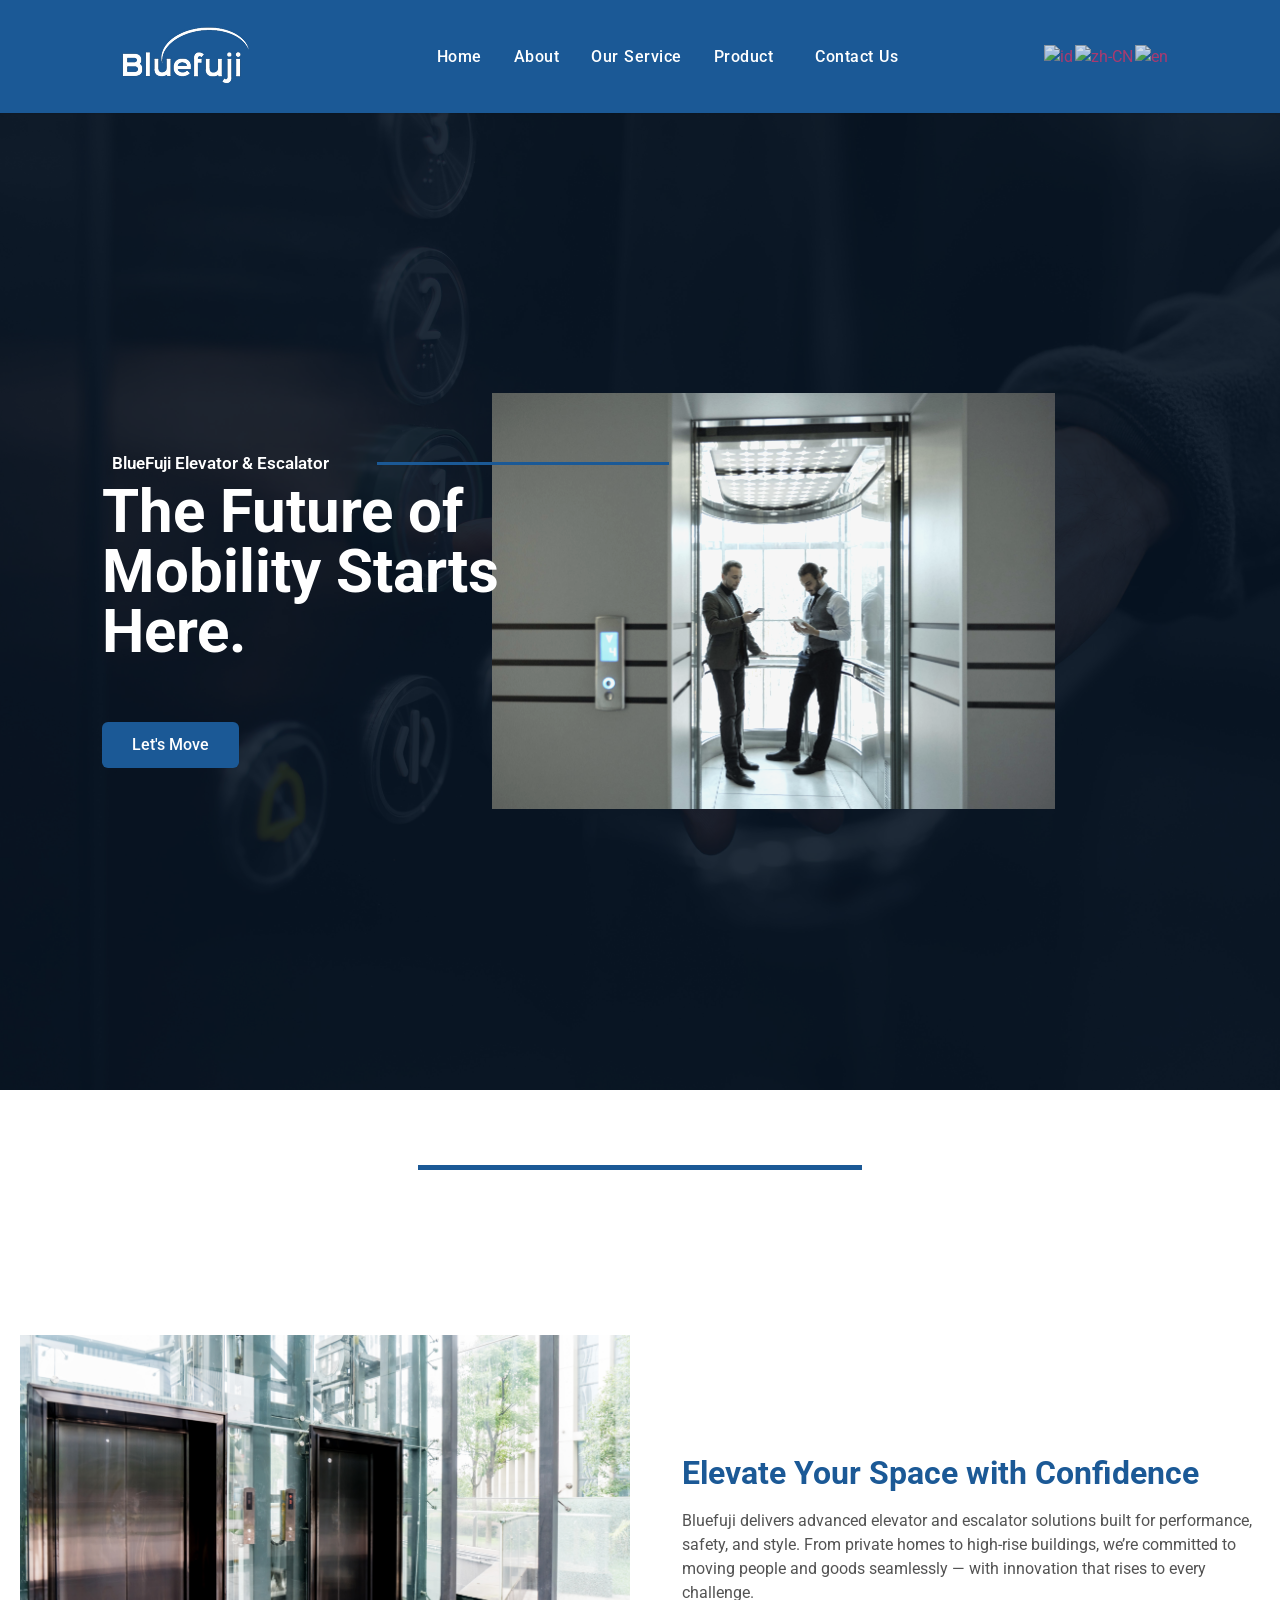
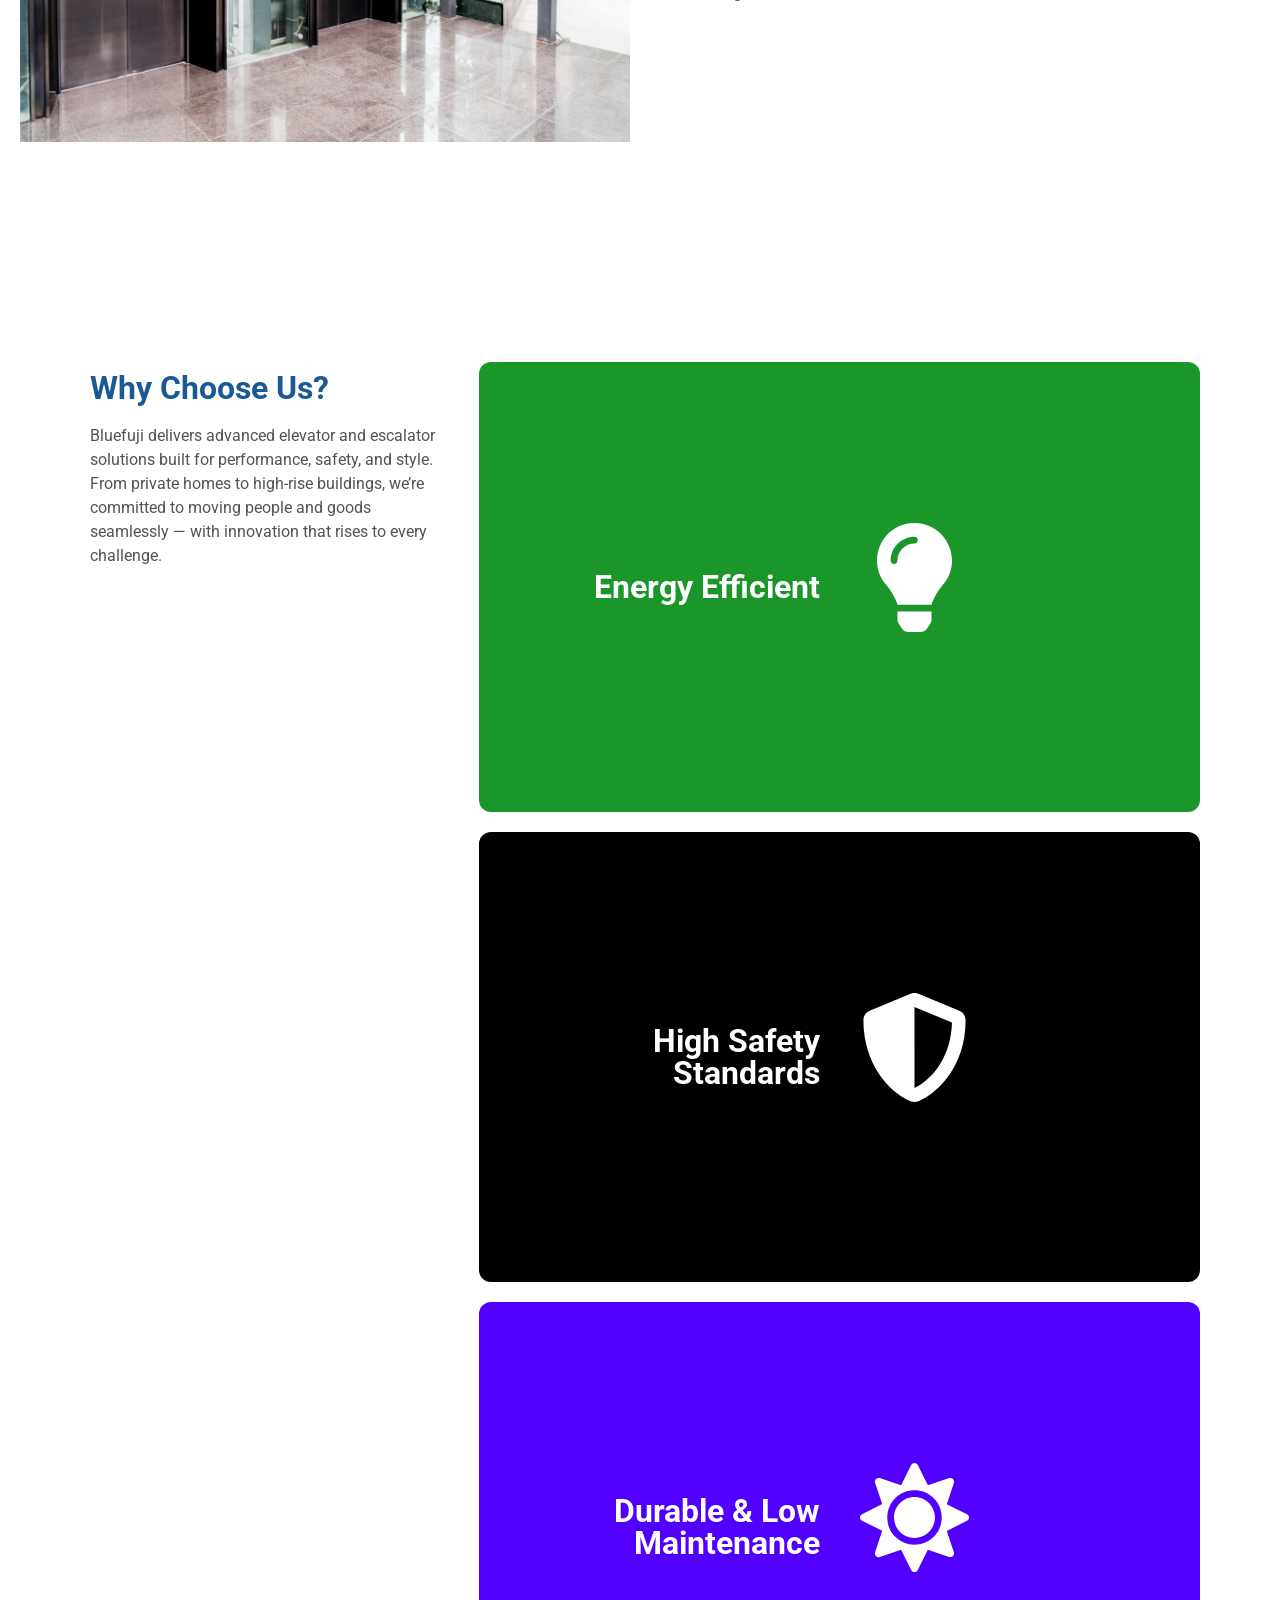
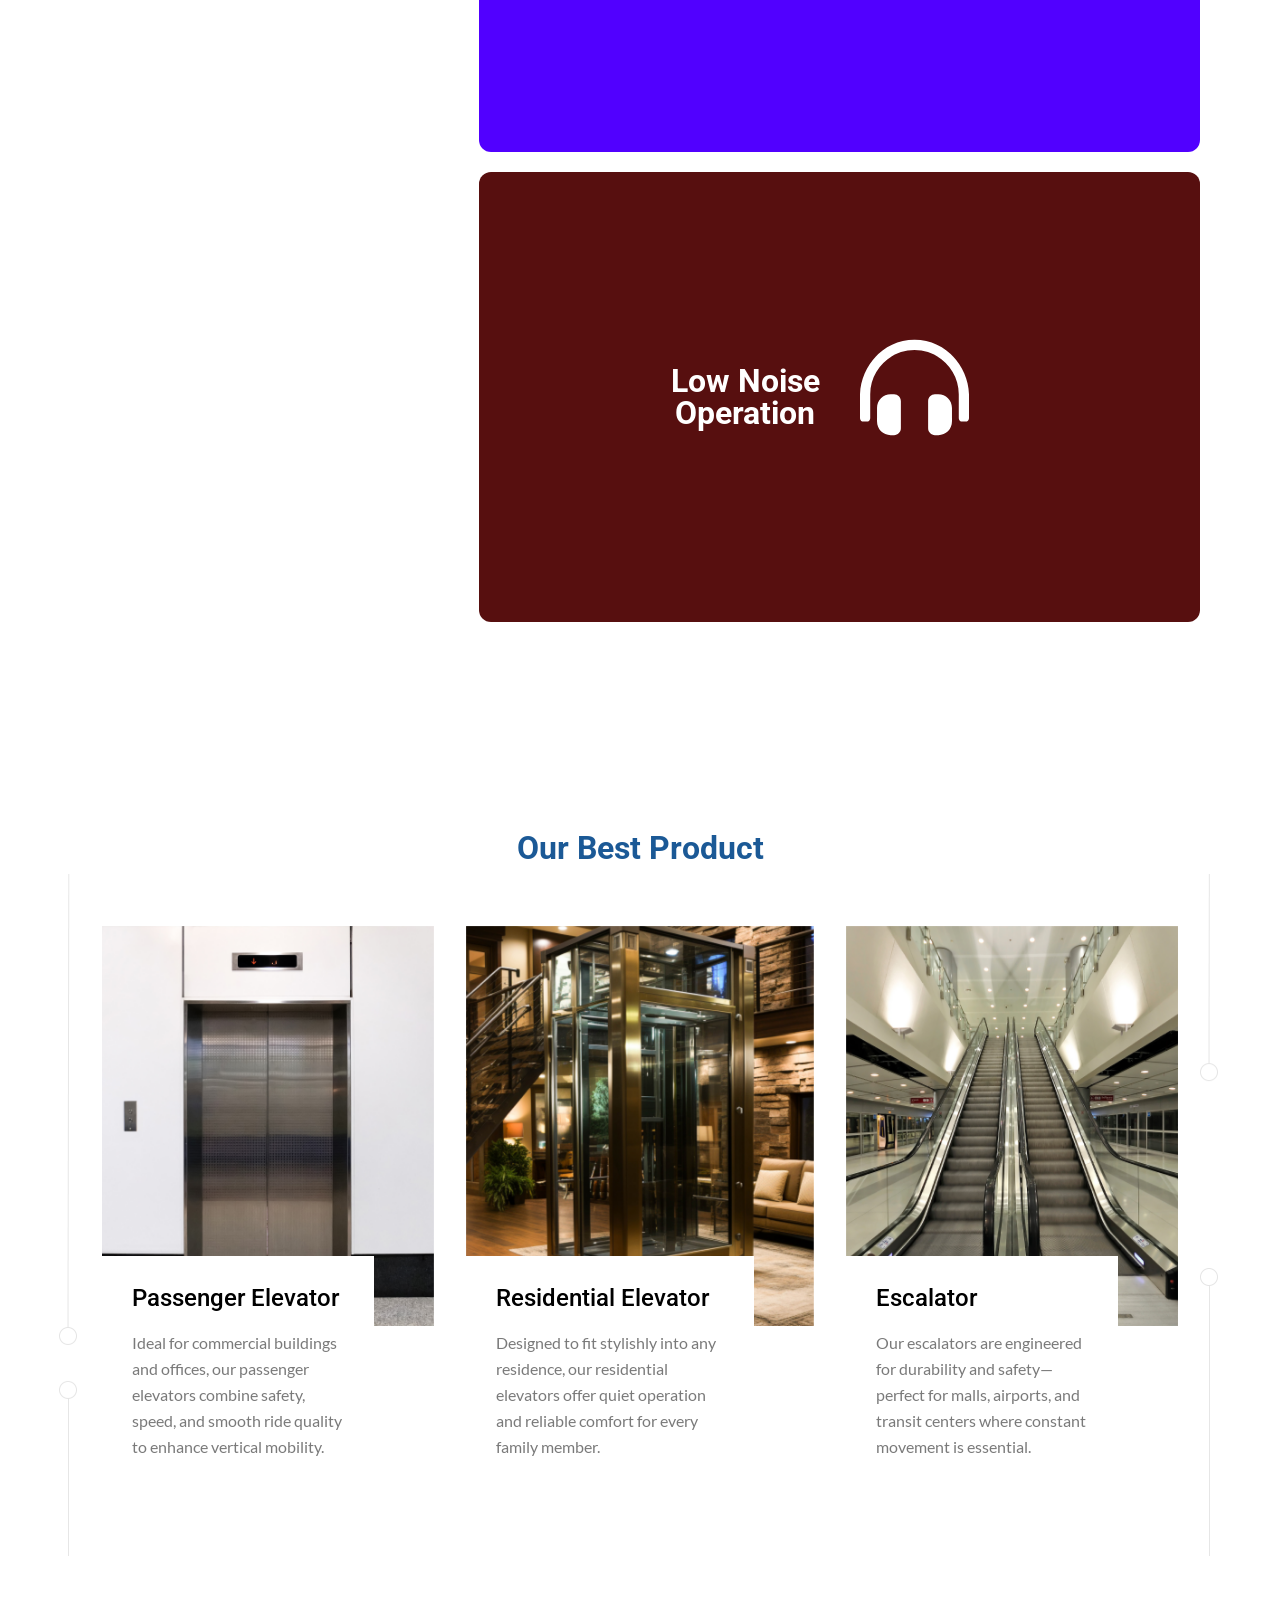
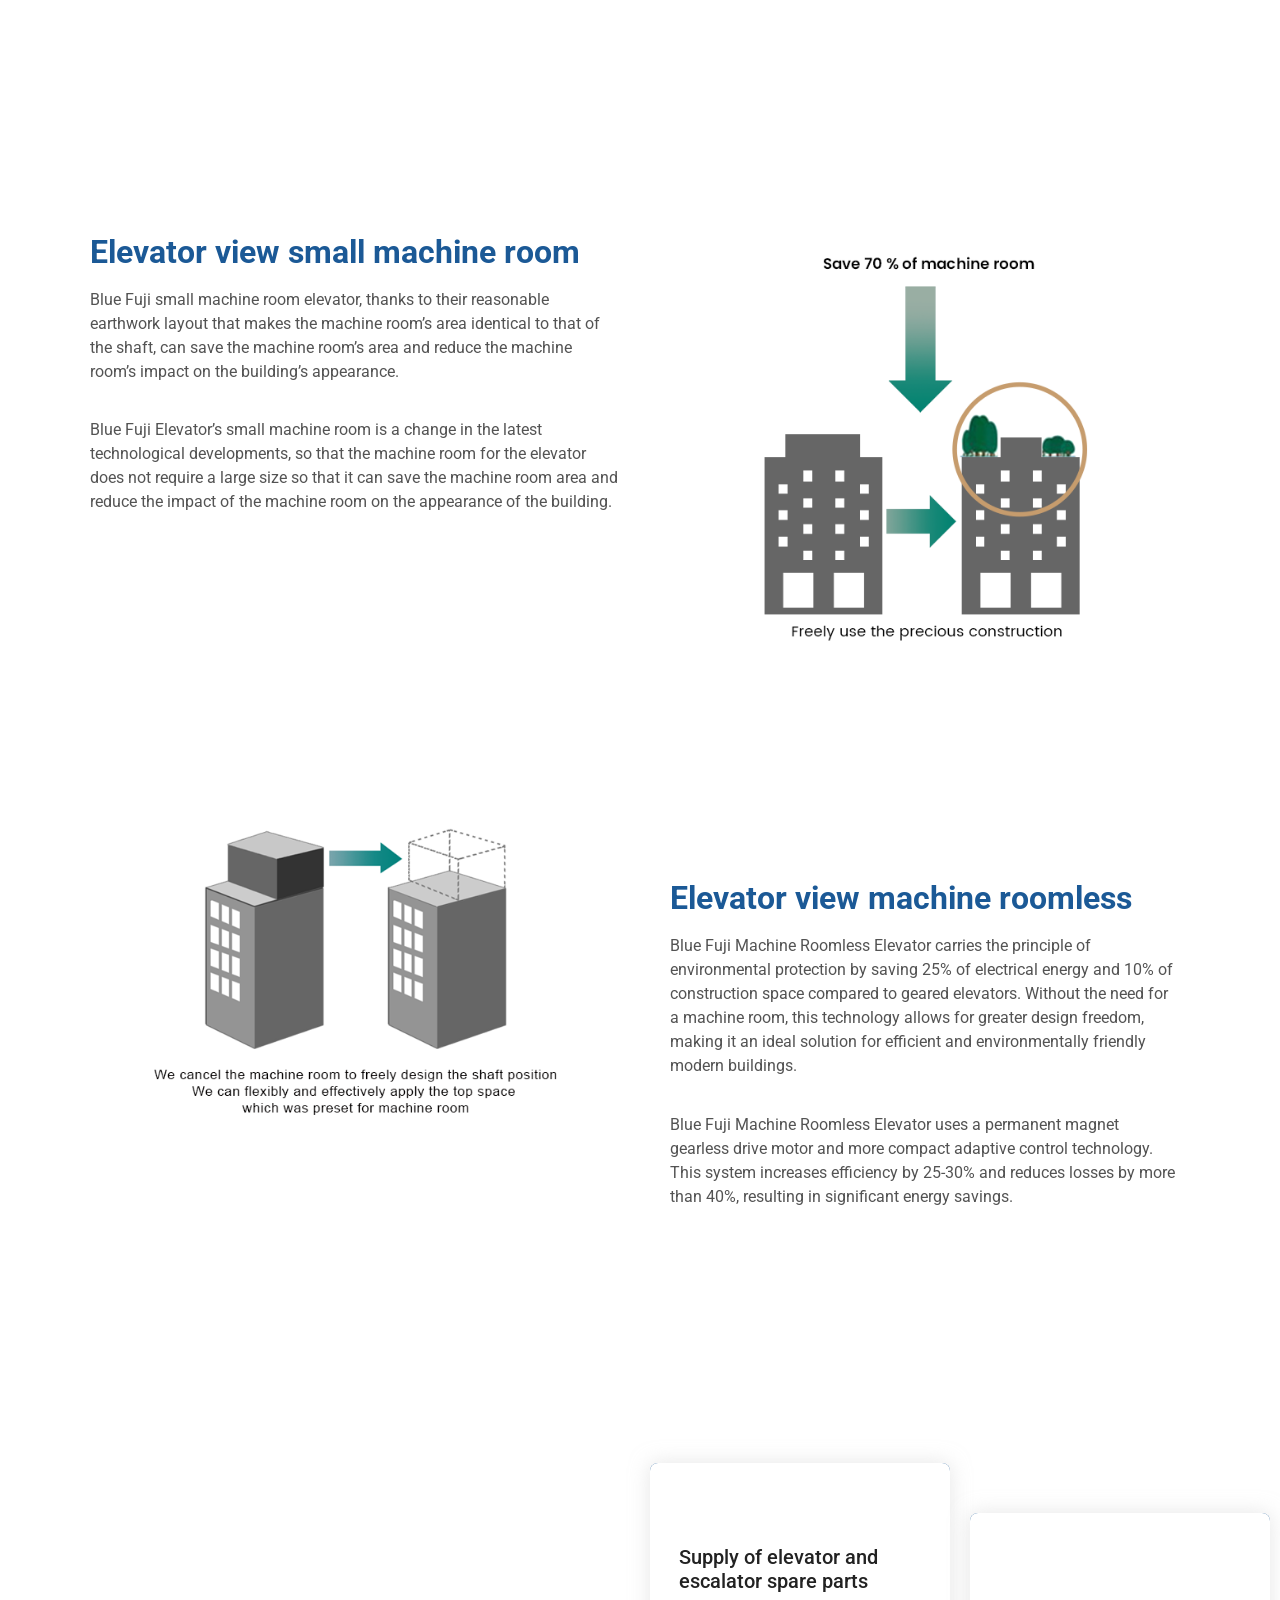
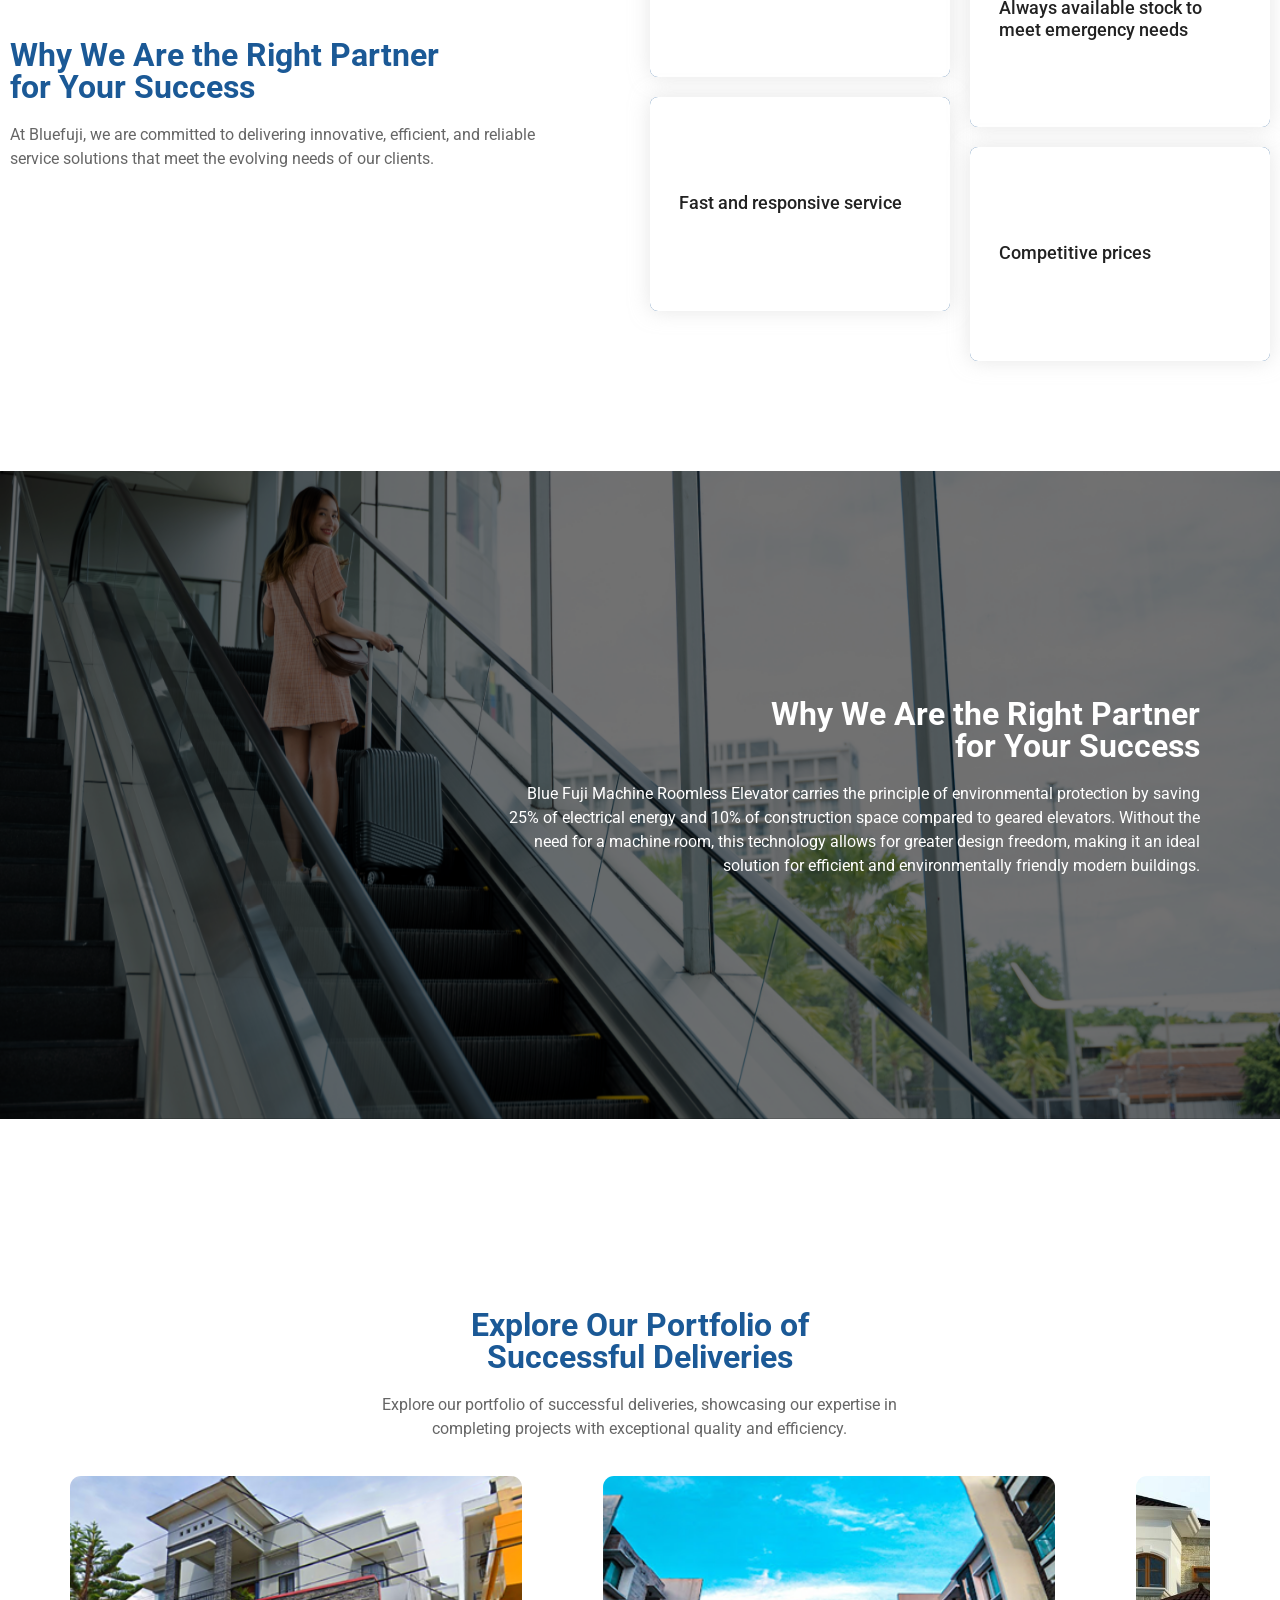
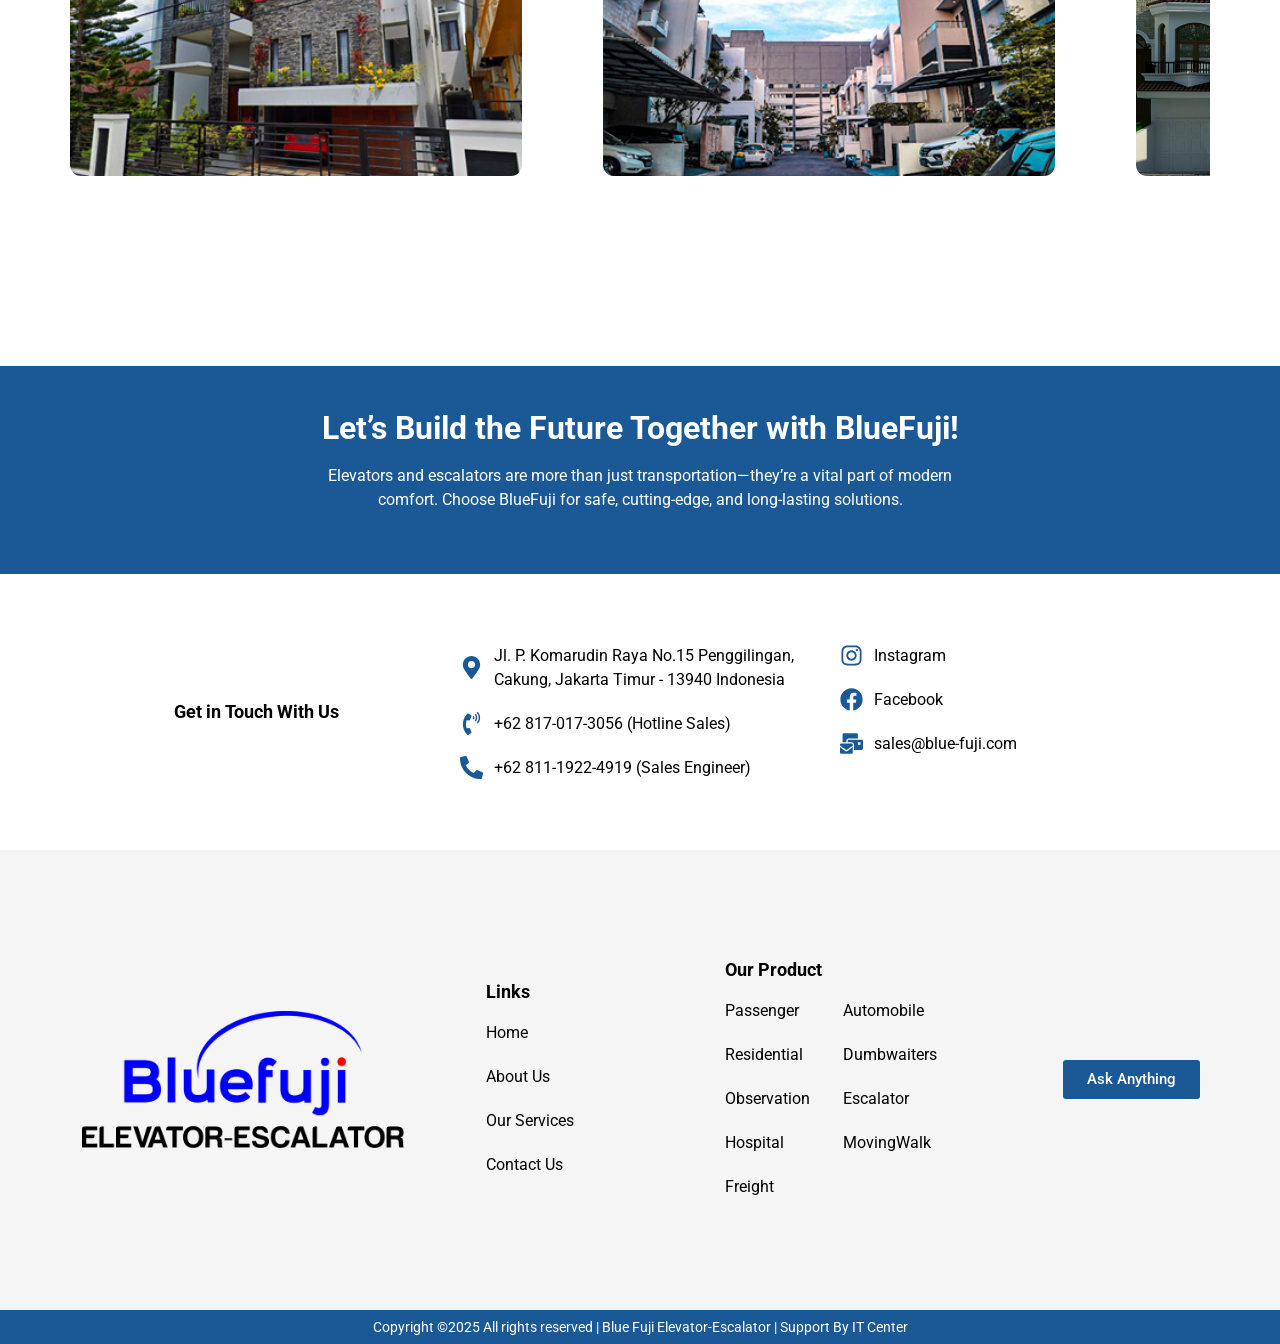
==== index.html @ 163751ea "first" ====
<!DOCTYPE html>
<html lang="en-US">
<head>
	<meta charset="UTF-8">
	<meta name="viewport" content="width=device-width, initial-scale=1">
	<link rel="profile" href="http://gmpg.org/xfn/11">
	<link rel="pingback" href="https://rararap22.github.io/bluefujinew/xmlrpc.php">
	<title>BlueFuji Elevator &amp; Escalator</title>
<meta name="robots" content="max-image-preview:large">
	<style>img:is([sizes="auto" i], [sizes^="auto," i]) { contain-intrinsic-size: 3000px 1500px }</style>
	<link rel="alternate" type="application/rss+xml" title="BlueFuji Elevator &amp; Escalator &raquo; Feed" href="https://rararap22.github.io/bluefujinew/feed/">
<link rel="alternate" type="application/rss+xml" title="BlueFuji Elevator &amp; Escalator &raquo; Comments Feed" href="https://rararap22.github.io/bluefujinew/comments/feed/">
<script>
window._wpemojiSettings = {"baseUrl":"https:\/\/s.w.org\/images\/core\/emoji\/16.0.1\/72x72\/","ext":".png","svgUrl":"https:\/\/s.w.org\/images\/core\/emoji\/16.0.1\/svg\/","svgExt":".svg","source":{"concatemoji":"https:\/\/rararap22.github.io\/bluefujinew\/wp-includes\/js\/wp-emoji-release.min.js?ver=6.8.2"}};
/*! This file is auto-generated */
!function(s,n){var o,i,e;function c(e){try{var t={supportTests:e,timestamp:(new Date).valueOf()};sessionStorage.setItem(o,JSON.stringify(t))}catch(e){}}function p(e,t,n){e.clearRect(0,0,e.canvas.width,e.canvas.height),e.fillText(t,0,0);var t=new Uint32Array(e.getImageData(0,0,e.canvas.width,e.canvas.height).data),a=(e.clearRect(0,0,e.canvas.width,e.canvas.height),e.fillText(n,0,0),new Uint32Array(e.getImageData(0,0,e.canvas.width,e.canvas.height).data));return t.every(function(e,t){return e===a[t]})}function u(e,t){e.clearRect(0,0,e.canvas.width,e.canvas.height),e.fillText(t,0,0);for(var n=e.getImageData(16,16,1,1),a=0;a<n.data.length;a++)if(0!==n.data[a])return!1;return!0}function f(e,t,n,a){switch(t){case"flag":return n(e,"\ud83c\udff3\ufe0f\u200d\u26a7\ufe0f","\ud83c\udff3\ufe0f\u200b\u26a7\ufe0f")?!1:!n(e,"\ud83c\udde8\ud83c\uddf6","\ud83c\udde8\u200b\ud83c\uddf6")&&!n(e,"\ud83c\udff4\udb40\udc67\udb40\udc62\udb40\udc65\udb40\udc6e\udb40\udc67\udb40\udc7f","\ud83c\udff4\u200b\udb40\udc67\u200b\udb40\udc62\u200b\udb40\udc65\u200b\udb40\udc6e\u200b\udb40\udc67\u200b\udb40\udc7f");case"emoji":return!a(e,"\ud83e\udedf")}return!1}function g(e,t,n,a){var r="undefined"!=typeof WorkerGlobalScope&&self instanceof WorkerGlobalScope?new OffscreenCanvas(300,150):s.createElement("canvas"),o=r.getContext("2d",{willReadFrequently:!0}),i=(o.textBaseline="top",o.font="600 32px Arial",{});return e.forEach(function(e){i[e]=t(o,e,n,a)}),i}function t(e){var t=s.createElement("script");t.src=e,t.defer=!0,s.head.appendChild(t)}"undefined"!=typeof Promise&&(o="wpEmojiSettingsSupports",i=["flag","emoji"],n.supports={everything:!0,everythingExceptFlag:!0},e=new Promise(function(e){s.addEventListener("DOMContentLoaded",e,{once:!0})}),new Promise(function(t){var n=function(){try{var e=JSON.parse(sessionStorage.getItem(o));if("object"==typeof e&&"number"==typeof e.timestamp&&(new Date).valueOf()<e.timestamp+604800&&"object"==typeof e.supportTests)return e.supportTests}catch(e){}return null}();if(!n){if("undefined"!=typeof Worker&&"undefined"!=typeof OffscreenCanvas&&"undefined"!=typeof URL&&URL.createObjectURL&&"undefined"!=typeof Blob)try{var e="postMessage("+g.toString()+"("+[JSON.stringify(i),f.toString(),p.toString(),u.toString()].join(",")+"));",a=new Blob([e],{type:"text/javascript"}),r=new Worker(URL.createObjectURL(a),{name:"wpTestEmojiSupports"});return void(r.onmessage=function(e){c(n=e.data),r.terminate(),t(n)})}catch(e){}c(n=g(i,f,p,u))}t(n)}).then(function(e){for(var t in e)n.supports[t]=e[t],n.supports.everything=n.supports.everything&&n.supports[t],"flag"!==t&&(n.supports.everythingExceptFlag=n.supports.everythingExceptFlag&&n.supports[t]);n.supports.everythingExceptFlag=n.supports.everythingExceptFlag&&!n.supports.flag,n.DOMReady=!1,n.readyCallback=function(){n.DOMReady=!0}}).then(function(){return e}).then(function(){var e;n.supports.everything||(n.readyCallback(),(e=n.source||{}).concatemoji?t(e.concatemoji):e.wpemoji&&e.twemoji&&(t(e.twemoji),t(e.wpemoji)))}))}((window,document),window._wpemojiSettings);
</script>
<link rel="stylesheet" id="hfe-widgets-style-css" href="https://rararap22.github.io/bluefujinew/wp-content/plugins/header-footer-elementor/inc/widgets-css/frontend.css?ver=2.4.6" media="all">
<link rel="stylesheet" id="premium-addons-css" href="https://rararap22.github.io/bluefujinew/wp-content/plugins/premium-addons-for-elementor/assets/frontend/min-css/premium-addons.min.css?ver=4.11.22" media="all">
<style id="wp-emoji-styles-inline-css">

	img.wp-smiley, img.emoji {
		display: inline !important;
		border: none !important;
		box-shadow: none !important;
		height: 1em !important;
		width: 1em !important;
		margin: 0 0.07em !important;
		vertical-align: -0.1em !important;
		background: none !important;
		padding: 0 !important;
	}
</style>
<style id="global-styles-inline-css">
:root{--wp--preset--aspect-ratio--square: 1;--wp--preset--aspect-ratio--4-3: 4/3;--wp--preset--aspect-ratio--3-4: 3/4;--wp--preset--aspect-ratio--3-2: 3/2;--wp--preset--aspect-ratio--2-3: 2/3;--wp--preset--aspect-ratio--16-9: 16/9;--wp--preset--aspect-ratio--9-16: 9/16;--wp--preset--color--black: #000000;--wp--preset--color--cyan-bluish-gray: #abb8c3;--wp--preset--color--white: #ffffff;--wp--preset--color--pale-pink: #f78da7;--wp--preset--color--vivid-red: #cf2e2e;--wp--preset--color--luminous-vivid-orange: #ff6900;--wp--preset--color--luminous-vivid-amber: #fcb900;--wp--preset--color--light-green-cyan: #7bdcb5;--wp--preset--color--vivid-green-cyan: #00d084;--wp--preset--color--pale-cyan-blue: #8ed1fc;--wp--preset--color--vivid-cyan-blue: #0693e3;--wp--preset--color--vivid-purple: #9b51e0;--wp--preset--gradient--vivid-cyan-blue-to-vivid-purple: linear-gradient(135deg,rgba(6,147,227,1) 0%,rgb(155,81,224) 100%);--wp--preset--gradient--light-green-cyan-to-vivid-green-cyan: linear-gradient(135deg,rgb(122,220,180) 0%,rgb(0,208,130) 100%);--wp--preset--gradient--luminous-vivid-amber-to-luminous-vivid-orange: linear-gradient(135deg,rgba(252,185,0,1) 0%,rgba(255,105,0,1) 100%);--wp--preset--gradient--luminous-vivid-orange-to-vivid-red: linear-gradient(135deg,rgba(255,105,0,1) 0%,rgb(207,46,46) 100%);--wp--preset--gradient--very-light-gray-to-cyan-bluish-gray: linear-gradient(135deg,rgb(238,238,238) 0%,rgb(169,184,195) 100%);--wp--preset--gradient--cool-to-warm-spectrum: linear-gradient(135deg,rgb(74,234,220) 0%,rgb(151,120,209) 20%,rgb(207,42,186) 40%,rgb(238,44,130) 60%,rgb(251,105,98) 80%,rgb(254,248,76) 100%);--wp--preset--gradient--blush-light-purple: linear-gradient(135deg,rgb(255,206,236) 0%,rgb(152,150,240) 100%);--wp--preset--gradient--blush-bordeaux: linear-gradient(135deg,rgb(254,205,165) 0%,rgb(254,45,45) 50%,rgb(107,0,62) 100%);--wp--preset--gradient--luminous-dusk: linear-gradient(135deg,rgb(255,203,112) 0%,rgb(199,81,192) 50%,rgb(65,88,208) 100%);--wp--preset--gradient--pale-ocean: linear-gradient(135deg,rgb(255,245,203) 0%,rgb(182,227,212) 50%,rgb(51,167,181) 100%);--wp--preset--gradient--electric-grass: linear-gradient(135deg,rgb(202,248,128) 0%,rgb(113,206,126) 100%);--wp--preset--gradient--midnight: linear-gradient(135deg,rgb(2,3,129) 0%,rgb(40,116,252) 100%);--wp--preset--font-size--small: 13px;--wp--preset--font-size--medium: 20px;--wp--preset--font-size--large: 36px;--wp--preset--font-size--x-large: 42px;--wp--preset--spacing--20: 0.44rem;--wp--preset--spacing--30: 0.67rem;--wp--preset--spacing--40: 1rem;--wp--preset--spacing--50: 1.5rem;--wp--preset--spacing--60: 2.25rem;--wp--preset--spacing--70: 3.38rem;--wp--preset--spacing--80: 5.06rem;--wp--preset--shadow--natural: 6px 6px 9px rgba(0, 0, 0, 0.2);--wp--preset--shadow--deep: 12px 12px 50px rgba(0, 0, 0, 0.4);--wp--preset--shadow--sharp: 6px 6px 0px rgba(0, 0, 0, 0.2);--wp--preset--shadow--outlined: 6px 6px 0px -3px rgba(255, 255, 255, 1), 6px 6px rgba(0, 0, 0, 1);--wp--preset--shadow--crisp: 6px 6px 0px rgba(0, 0, 0, 1);}:root { --wp--style--global--content-size: 800px;--wp--style--global--wide-size: 1200px; }:where(body) { margin: 0; }.wp-site-blocks > .alignleft { float: left; margin-right: 2em; }.wp-site-blocks > .alignright { float: right; margin-left: 2em; }.wp-site-blocks > .aligncenter { justify-content: center; margin-left: auto; margin-right: auto; }:where(.wp-site-blocks) > * { margin-block-start: 24px; margin-block-end: 0; }:where(.wp-site-blocks) > :first-child { margin-block-start: 0; }:where(.wp-site-blocks) > :last-child { margin-block-end: 0; }:root { --wp--style--block-gap: 24px; }:root :where(.is-layout-flow) > :first-child{margin-block-start: 0;}:root :where(.is-layout-flow) > :last-child{margin-block-end: 0;}:root :where(.is-layout-flow) > *{margin-block-start: 24px;margin-block-end: 0;}:root :where(.is-layout-constrained) > :first-child{margin-block-start: 0;}:root :where(.is-layout-constrained) > :last-child{margin-block-end: 0;}:root :where(.is-layout-constrained) > *{margin-block-start: 24px;margin-block-end: 0;}:root :where(.is-layout-flex){gap: 24px;}:root :where(.is-layout-grid){gap: 24px;}.is-layout-flow > .alignleft{float: left;margin-inline-start: 0;margin-inline-end: 2em;}.is-layout-flow > .alignright{float: right;margin-inline-start: 2em;margin-inline-end: 0;}.is-layout-flow > .aligncenter{margin-left: auto !important;margin-right: auto !important;}.is-layout-constrained > .alignleft{float: left;margin-inline-start: 0;margin-inline-end: 2em;}.is-layout-constrained > .alignright{float: right;margin-inline-start: 2em;margin-inline-end: 0;}.is-layout-constrained > .aligncenter{margin-left: auto !important;margin-right: auto !important;}.is-layout-constrained > :where(:not(.alignleft):not(.alignright):not(.alignfull)){max-width: var(--wp--style--global--content-size);margin-left: auto !important;margin-right: auto !important;}.is-layout-constrained > .alignwide{max-width: var(--wp--style--global--wide-size);}body .is-layout-flex{display: flex;}.is-layout-flex{flex-wrap: wrap;align-items: center;}.is-layout-flex > :is(*, div){margin: 0;}body .is-layout-grid{display: grid;}.is-layout-grid > :is(*, div){margin: 0;}body{padding-top: 0px;padding-right: 0px;padding-bottom: 0px;padding-left: 0px;}a:where(:not(.wp-element-button)){text-decoration: underline;}:root :where(.wp-element-button, .wp-block-button__link){background-color: #32373c;border-width: 0;color: #fff;font-family: inherit;font-size: inherit;line-height: inherit;padding: calc(0.667em + 2px) calc(1.333em + 2px);text-decoration: none;}.has-black-color{color: var(--wp--preset--color--black) !important;}.has-cyan-bluish-gray-color{color: var(--wp--preset--color--cyan-bluish-gray) !important;}.has-white-color{color: var(--wp--preset--color--white) !important;}.has-pale-pink-color{color: var(--wp--preset--color--pale-pink) !important;}.has-vivid-red-color{color: var(--wp--preset--color--vivid-red) !important;}.has-luminous-vivid-orange-color{color: var(--wp--preset--color--luminous-vivid-orange) !important;}.has-luminous-vivid-amber-color{color: var(--wp--preset--color--luminous-vivid-amber) !important;}.has-light-green-cyan-color{color: var(--wp--preset--color--light-green-cyan) !important;}.has-vivid-green-cyan-color{color: var(--wp--preset--color--vivid-green-cyan) !important;}.has-pale-cyan-blue-color{color: var(--wp--preset--color--pale-cyan-blue) !important;}.has-vivid-cyan-blue-color{color: var(--wp--preset--color--vivid-cyan-blue) !important;}.has-vivid-purple-color{color: var(--wp--preset--color--vivid-purple) !important;}.has-black-background-color{background-color: var(--wp--preset--color--black) !important;}.has-cyan-bluish-gray-background-color{background-color: var(--wp--preset--color--cyan-bluish-gray) !important;}.has-white-background-color{background-color: var(--wp--preset--color--white) !important;}.has-pale-pink-background-color{background-color: var(--wp--preset--color--pale-pink) !important;}.has-vivid-red-background-color{background-color: var(--wp--preset--color--vivid-red) !important;}.has-luminous-vivid-orange-background-color{background-color: var(--wp--preset--color--luminous-vivid-orange) !important;}.has-luminous-vivid-amber-background-color{background-color: var(--wp--preset--color--luminous-vivid-amber) !important;}.has-light-green-cyan-background-color{background-color: var(--wp--preset--color--light-green-cyan) !important;}.has-vivid-green-cyan-background-color{background-color: var(--wp--preset--color--vivid-green-cyan) !important;}.has-pale-cyan-blue-background-color{background-color: var(--wp--preset--color--pale-cyan-blue) !important;}.has-vivid-cyan-blue-background-color{background-color: var(--wp--preset--color--vivid-cyan-blue) !important;}.has-vivid-purple-background-color{background-color: var(--wp--preset--color--vivid-purple) !important;}.has-black-border-color{border-color: var(--wp--preset--color--black) !important;}.has-cyan-bluish-gray-border-color{border-color: var(--wp--preset--color--cyan-bluish-gray) !important;}.has-white-border-color{border-color: var(--wp--preset--color--white) !important;}.has-pale-pink-border-color{border-color: var(--wp--preset--color--pale-pink) !important;}.has-vivid-red-border-color{border-color: var(--wp--preset--color--vivid-red) !important;}.has-luminous-vivid-orange-border-color{border-color: var(--wp--preset--color--luminous-vivid-orange) !important;}.has-luminous-vivid-amber-border-color{border-color: var(--wp--preset--color--luminous-vivid-amber) !important;}.has-light-green-cyan-border-color{border-color: var(--wp--preset--color--light-green-cyan) !important;}.has-vivid-green-cyan-border-color{border-color: var(--wp--preset--color--vivid-green-cyan) !important;}.has-pale-cyan-blue-border-color{border-color: var(--wp--preset--color--pale-cyan-blue) !important;}.has-vivid-cyan-blue-border-color{border-color: var(--wp--preset--color--vivid-cyan-blue) !important;}.has-vivid-purple-border-color{border-color: var(--wp--preset--color--vivid-purple) !important;}.has-vivid-cyan-blue-to-vivid-purple-gradient-background{background: var(--wp--preset--gradient--vivid-cyan-blue-to-vivid-purple) !important;}.has-light-green-cyan-to-vivid-green-cyan-gradient-background{background: var(--wp--preset--gradient--light-green-cyan-to-vivid-green-cyan) !important;}.has-luminous-vivid-amber-to-luminous-vivid-orange-gradient-background{background: var(--wp--preset--gradient--luminous-vivid-amber-to-luminous-vivid-orange) !important;}.has-luminous-vivid-orange-to-vivid-red-gradient-background{background: var(--wp--preset--gradient--luminous-vivid-orange-to-vivid-red) !important;}.has-very-light-gray-to-cyan-bluish-gray-gradient-background{background: var(--wp--preset--gradient--very-light-gray-to-cyan-bluish-gray) !important;}.has-cool-to-warm-spectrum-gradient-background{background: var(--wp--preset--gradient--cool-to-warm-spectrum) !important;}.has-blush-light-purple-gradient-background{background: var(--wp--preset--gradient--blush-light-purple) !important;}.has-blush-bordeaux-gradient-background{background: var(--wp--preset--gradient--blush-bordeaux) !important;}.has-luminous-dusk-gradient-background{background: var(--wp--preset--gradient--luminous-dusk) !important;}.has-pale-ocean-gradient-background{background: var(--wp--preset--gradient--pale-ocean) !important;}.has-electric-grass-gradient-background{background: var(--wp--preset--gradient--electric-grass) !important;}.has-midnight-gradient-background{background: var(--wp--preset--gradient--midnight) !important;}.has-small-font-size{font-size: var(--wp--preset--font-size--small) !important;}.has-medium-font-size{font-size: var(--wp--preset--font-size--medium) !important;}.has-large-font-size{font-size: var(--wp--preset--font-size--large) !important;}.has-x-large-font-size{font-size: var(--wp--preset--font-size--x-large) !important;}
:root :where(.wp-block-pullquote){font-size: 1.5em;line-height: 1.6;}
</style>
<link rel="stylesheet" id="hfe-style-css" href="https://rararap22.github.io/bluefujinew/wp-content/plugins/header-footer-elementor/assets/css/header-footer-elementor.css?ver=2.4.6" media="all">
<link rel="stylesheet" id="elementor-frontend-css" href="https://rararap22.github.io/bluefujinew/wp-content/plugins/elementor/assets/css/frontend.min.css?ver=3.30.3" media="all">
<link rel="stylesheet" id="elementor-post-6-css" href="https://rararap22.github.io/bluefujinew/wp-content/uploads/elementor/css/post-6.css?ver=1754620391" media="all">
<link rel="stylesheet" id="widget-heading-css" href="https://rararap22.github.io/bluefujinew/wp-content/plugins/elementor/assets/css/widget-heading.min.css?ver=3.30.3" media="all">
<link rel="stylesheet" id="widget-divider-css" href="https://rararap22.github.io/bluefujinew/wp-content/plugins/elementor/assets/css/widget-divider.min.css?ver=3.30.3" media="all">
<link rel="stylesheet" id="e-animation-fadeInUp-css" href="https://rararap22.github.io/bluefujinew/wp-content/plugins/elementor/assets/lib/animations/styles/fadeInUp.min.css?ver=3.30.3" media="all">
<link rel="stylesheet" id="e-animation-fadeInRight-css" href="https://rararap22.github.io/bluefujinew/wp-content/plugins/elementor/assets/lib/animations/styles/fadeInRight.min.css?ver=3.30.3" media="all">
<link rel="stylesheet" id="e-animation-fadeIn-css" href="https://rararap22.github.io/bluefujinew/wp-content/plugins/elementor/assets/lib/animations/styles/fadeIn.min.css?ver=3.30.3" media="all">
<link rel="stylesheet" id="widget-image-css" href="https://rararap22.github.io/bluefujinew/wp-content/plugins/elementor/assets/css/widget-image.min.css?ver=3.30.3" media="all">
<link rel="stylesheet" id="e-sticky-css" href="https://rararap22.github.io/bluefujinew/wp-content/plugins/pro-elements/assets/css/modules/sticky.min.css?ver=3.30.0" media="all">
<link rel="stylesheet" id="widget-flip-box-css" href="https://rararap22.github.io/bluefujinew/wp-content/plugins/pro-elements/assets/css/widget-flip-box.min.css?ver=3.30.0" media="all">
<link rel="stylesheet" id="e-animation-slideInUp-css" href="https://rararap22.github.io/bluefujinew/wp-content/plugins/elementor/assets/lib/animations/styles/slideInUp.min.css?ver=3.30.3" media="all">
<link rel="stylesheet" id="pa-prettyphoto-css" href="https://rararap22.github.io/bluefujinew/wp-content/plugins/premium-addons-for-elementor/assets/frontend/min-css/prettyphoto.min.css?ver=4.11.22" media="all">
<link rel="stylesheet" id="pa-image-effects-css" href="https://rararap22.github.io/bluefujinew/wp-content/plugins/premium-addons-for-elementor/assets/frontend/min-css/image-effects.min.css?ver=4.11.22" media="all">
<link rel="stylesheet" id="pa-flipster-css" href="https://rararap22.github.io/bluefujinew/wp-content/plugins/premium-addons-for-elementor/assets/frontend/min-css/flipster.min.css?ver=4.11.22" media="all">
<link rel="stylesheet" id="elementor-post-10-css" href="https://rararap22.github.io/bluefujinew/wp-content/uploads/elementor/css/post-10.css?ver=1754620857" media="all">
<link rel="stylesheet" id="elementor-post-13-css" href="https://rararap22.github.io/bluefujinew/wp-content/uploads/elementor/css/post-13.css?ver=1754620391" media="all">
<link rel="stylesheet" id="elementor-post-57-css" href="https://rararap22.github.io/bluefujinew/wp-content/uploads/elementor/css/post-57.css?ver=1754621875" media="all">
<link rel="stylesheet" id="hello-elementor-css" href="https://rararap22.github.io/bluefujinew/wp-content/themes/hello-elementor/assets/css/reset.css?ver=3.4.4" media="all">
<link rel="stylesheet" id="hello-elementor-theme-style-css" href="https://rararap22.github.io/bluefujinew/wp-content/themes/hello-elementor/assets/css/theme.css?ver=3.4.4" media="all">
<link rel="stylesheet" id="hello-elementor-header-footer-css" href="https://rararap22.github.io/bluefujinew/wp-content/themes/hello-elementor/assets/css/header-footer.css?ver=3.4.4" media="all">
<link rel="stylesheet" id="hfe-elementor-icons-css" href="https://rararap22.github.io/bluefujinew/wp-content/plugins/elementor/assets/lib/eicons/css/elementor-icons.min.css?ver=5.34.0" media="all">
<link rel="stylesheet" id="hfe-icons-list-css" href="https://rararap22.github.io/bluefujinew/wp-content/plugins/elementor/assets/css/widget-icon-list.min.css?ver=3.24.3" media="all">
<link rel="stylesheet" id="hfe-social-icons-css" href="https://rararap22.github.io/bluefujinew/wp-content/plugins/elementor/assets/css/widget-social-icons.min.css?ver=3.24.0" media="all">
<link rel="stylesheet" id="hfe-social-share-icons-brands-css" href="https://rararap22.github.io/bluefujinew/wp-content/plugins/elementor/assets/lib/font-awesome/css/brands.css?ver=5.15.3" media="all">
<link rel="stylesheet" id="hfe-social-share-icons-fontawesome-css" href="https://rararap22.github.io/bluefujinew/wp-content/plugins/elementor/assets/lib/font-awesome/css/fontawesome.css?ver=5.15.3" media="all">
<link rel="stylesheet" id="hfe-nav-menu-icons-css" href="https://rararap22.github.io/bluefujinew/wp-content/plugins/elementor/assets/lib/font-awesome/css/solid.css?ver=5.15.3" media="all">
<link rel="stylesheet" id="hfe-widget-blockquote-css" href="https://rararap22.github.io/bluefujinew/wp-content/plugins/elementor-pro/assets/css/widget-blockquote.min.css?ver=3.25.0" media="all">
<link rel="stylesheet" id="hfe-mega-menu-css" href="https://rararap22.github.io/bluefujinew/wp-content/plugins/elementor-pro/assets/css/widget-mega-menu.min.css?ver=3.26.2" media="all">
<link rel="stylesheet" id="hfe-nav-menu-widget-css" href="https://rararap22.github.io/bluefujinew/wp-content/plugins/elementor-pro/assets/css/widget-nav-menu.min.css?ver=3.26.0" media="all">
<link rel="stylesheet" id="eael-general-css" href="https://rararap22.github.io/bluefujinew/wp-content/plugins/essential-addons-for-elementor-lite/assets/front-end/css/view/general.min.css?ver=6.2.1" media="all">
<link rel="stylesheet" id="wpr-animations-css-css" href="https://rararap22.github.io/bluefujinew/wp-content/plugins/royal-elementor-addons/assets/css/lib/animations/wpr-animations.min.css?ver=1.7.1028" media="all">
<link rel="stylesheet" id="wpr-button-animations-css-css" href="https://rararap22.github.io/bluefujinew/wp-content/plugins/royal-elementor-addons/assets/css/lib/animations/button-animations.min.css?ver=1.7.1028" media="all">
<link rel="stylesheet" id="wpr-text-animations-css-css" href="https://rararap22.github.io/bluefujinew/wp-content/plugins/royal-elementor-addons/assets/css/lib/animations/text-animations.min.css?ver=1.7.1028" media="all">
<link rel="stylesheet" id="wpr-addons-css-css" href="https://rararap22.github.io/bluefujinew/wp-content/plugins/royal-elementor-addons/assets/css/frontend.min.css?ver=1.7.1028" media="all">
<link rel="stylesheet" id="font-awesome-5-all-css" href="https://rararap22.github.io/bluefujinew/wp-content/plugins/elementor/assets/lib/font-awesome/css/all.min.css?ver=4.11.22" media="all">
<link rel="stylesheet" id="elementor-gf-local-roboto-css" href="https://rararap22.github.io/bluefujinew/wp-content/uploads/elementor/google-fonts/css/roboto.css?ver=1753676787" media="all">
<link rel="stylesheet" id="elementor-gf-local-archivo-css" href="https://rararap22.github.io/bluefujinew/wp-content/uploads/elementor/google-fonts/css/archivo.css?ver=1753755740" media="all">
<link rel="stylesheet" id="elementor-gf-local-lato-css" href="https://rararap22.github.io/bluefujinew/wp-content/uploads/elementor/google-fonts/css/lato.css?ver=1753756426" media="all">
<link rel="stylesheet" id="elementor-gf-local-poppins-css" href="https://rararap22.github.io/bluefujinew/wp-content/uploads/elementor/google-fonts/css/poppins.css?ver=1753773492" media="all">
<link rel="stylesheet" id="elementor-gf-local-inter-css" href="https://rararap22.github.io/bluefujinew/wp-content/uploads/elementor/google-fonts/css/inter.css?ver=1753857796" media="all">
<script data-cfasync="false" src="https://rararap22.github.io/bluefujinew/wp-includes/js/jquery/jquery.min.js?ver=3.7.1" id="jquery-core-js"></script>
<script data-cfasync="false" src="https://rararap22.github.io/bluefujinew/wp-includes/js/jquery/jquery-migrate.min.js?ver=3.4.1" id="jquery-migrate-js"></script>
<script id="jquery-js-after">
!function($){"use strict";$(document).ready(function(){$(this).scrollTop()>100&&$(".hfe-scroll-to-top-wrap").removeClass("hfe-scroll-to-top-hide"),$(window).scroll(function(){$(this).scrollTop()<100?$(".hfe-scroll-to-top-wrap").fadeOut(300):$(".hfe-scroll-to-top-wrap").fadeIn(300)}),$(".hfe-scroll-to-top-wrap").on("click",function(){$("html, body").animate({scrollTop:0},300);return!1})})}(jQuery);
!function($){'use strict';$(document).ready(function(){var bar=$('.hfe-reading-progress-bar');if(!bar.length)return;$(window).on('scroll',function(){var s=$(window).scrollTop(),d=$(document).height()-$(window).height(),p=d? s/d*100:0;bar.css('width',p+'%')});});}(jQuery);
</script>
<script src="https://rararap22.github.io/bluefujinew/wp-content/plugins/premium-addons-for-elementor/assets/frontend/min-js/flipster.min.js?ver=4.11.22" id="pa-flipster-js"></script>
<link rel="https://api.w.org/" href="https://rararap22.github.io/bluefujinew/wp-json/"><link rel="alternate" title="JSON" type="application/json" href="https://rararap22.github.io/bluefujinew/wp-json/wp/v2/pages/10"><link rel="EditURI" type="application/rsd+xml" title="RSD" href="https://rararap22.github.io/bluefujinew/xmlrpc.php?rsd">
<meta name="generator" content="WordPress 6.8.2">
<link rel="canonical" href="https://rararap22.github.io/bluefujinew/">
<link rel="shortlink" href="https://rararap22.github.io/bluefujinew/">
<link rel="alternate" title="oEmbed (JSON)" type="application/json+oembed" href="https://rararap22.github.io/bluefujinew/wp-json/oembed/1.0/embed?url=https%3A%2F%2Frararap22.github.io%2Fbluefujinew%2F">
<link rel="alternate" title="oEmbed (XML)" type="text/xml+oembed" href="https://rararap22.github.io/bluefujinew/wp-json/oembed/1.0/embed?url=https%3A%2F%2Frararap22.github.io%2Fbluefujinew%2F&amp;format=xml">
<meta name="generator" content="Elementor 3.30.3; features: e_font_icon_svg, additional_custom_breakpoints, e_element_cache; settings: css_print_method-external, google_font-enabled, font_display-swap">
			<style>
				.e-con.e-parent:nth-of-type(n+4):not(.e-lazyloaded):not(.e-no-lazyload),
				.e-con.e-parent:nth-of-type(n+4):not(.e-lazyloaded):not(.e-no-lazyload) * {
					background-image: none !important;
				}
				@media screen and (max-height: 1024px) {
					.e-con.e-parent:nth-of-type(n+3):not(.e-lazyloaded):not(.e-no-lazyload),
					.e-con.e-parent:nth-of-type(n+3):not(.e-lazyloaded):not(.e-no-lazyload) * {
						background-image: none !important;
					}
				}
				@media screen and (max-height: 640px) {
					.e-con.e-parent:nth-of-type(n+2):not(.e-lazyloaded):not(.e-no-lazyload),
					.e-con.e-parent:nth-of-type(n+2):not(.e-lazyloaded):not(.e-no-lazyload) * {
						background-image: none !important;
					}
				}
			</style>
					<style id="wp-custom-css">
			

/** Start Block Kit CSS: 144-3-3a7d335f39a8579c20cdf02f8d462582 **/

.envato-block__preview{overflow: visible;}

/* Envato Kit 141 Custom Styles - Applied to the element under Advanced */

.elementor-headline-animation-type-drop-in .elementor-headline-dynamic-wrapper{
	text-align: center;
}
.envato-kit-141-top-0 h1,
.envato-kit-141-top-0 h2,
.envato-kit-141-top-0 h3,
.envato-kit-141-top-0 h4,
.envato-kit-141-top-0 h5,
.envato-kit-141-top-0 h6,
.envato-kit-141-top-0 p {
	margin-top: 0;
}

.envato-kit-141-newsletter-inline .elementor-field-textual.elementor-size-md {
	padding-left: 1.5rem;
	padding-right: 1.5rem;
}

.envato-kit-141-bottom-0 p {
	margin-bottom: 0;
}

.envato-kit-141-bottom-8 .elementor-price-list .elementor-price-list-item .elementor-price-list-header {
	margin-bottom: .5rem;
}

.envato-kit-141.elementor-widget-testimonial-carousel.elementor-pagination-type-bullets .swiper-container {
	padding-bottom: 52px;
}

.envato-kit-141-display-inline {
	display: inline-block;
}

.envato-kit-141 .elementor-slick-slider ul.slick-dots {
	bottom: -40px;
}

/** End Block Kit CSS: 144-3-3a7d335f39a8579c20cdf02f8d462582 **/



/** Start Block Kit CSS: 71-3-d415519effd9e11f35d2438c58ea7ebf **/

.envato-block__preview{overflow: visible;}

/** End Block Kit CSS: 71-3-d415519effd9e11f35d2438c58ea7ebf **/



/** Start Block Kit CSS: 136-3-fc37602abad173a9d9d95d89bbe6bb80 **/

.envato-block__preview{overflow: visible !important;}

/** End Block Kit CSS: 136-3-fc37602abad173a9d9d95d89bbe6bb80 **/



/** Start Block Kit CSS: 141-3-1d55f1e76be9fb1a8d9de88accbe962f **/

.envato-kit-138-bracket .elementor-widget-container > *:before{
	content:"[";
	color:#ffab00;
	display:inline-block;
	margin-right:4px;
	line-height:1em;
	position:relative;
	top:-1px;
}

.envato-kit-138-bracket .elementor-widget-container > *:after{
	content:"]";
	color:#ffab00;
	display:inline-block;
	margin-left:4px;
	line-height:1em;
	position:relative;
	top:-1px;
}

/** End Block Kit CSS: 141-3-1d55f1e76be9fb1a8d9de88accbe962f **/



/** Start Block Kit CSS: 143-3-7969bb877702491bc5ca272e536ada9d **/

.envato-block__preview{overflow: visible;}
/* Material Button Click Effect */
.envato-kit-140-material-hit .menu-item a,
.envato-kit-140-material-button .elementor-button{
  background-position: center;
  transition: background 0.8s;
}
.envato-kit-140-material-hit .menu-item a:hover,
.envato-kit-140-material-button .elementor-button:hover{
  background: radial-gradient(circle, transparent 1%, #fff 1%) center/15000%;
}
.envato-kit-140-material-hit .menu-item a:active,
.envato-kit-140-material-button .elementor-button:active{
  background-color: #FFF;
  background-size: 100%;
  transition: background 0s;
}

/* Field Shadow */
.envato-kit-140-big-shadow-form .elementor-field-textual{
	box-shadow: 0 20px 30px rgba(0,0,0, .05);
}

/* FAQ */
.envato-kit-140-faq .elementor-accordion .elementor-accordion-item{
	border-width: 0 0 1px !important;
}

/* Scrollable Columns */
.envato-kit-140-scrollable{
	 height: 100%;
   overflow: auto;
   overflow-x: hidden;
}

/* ImageBox: No Space */
.envato-kit-140-imagebox-nospace:hover{
	transform: scale(1.1);
	transition: all 0.3s;
}
.envato-kit-140-imagebox-nospace figure{
	line-height: 0;
}

.envato-kit-140-slide .elementor-slide-content{
	background: #FFF;
	margin-left: -60px;
	padding: 1em;
}
.envato-kit-140-carousel .slick-active:not(.slick-current)  img{
	padding: 20px !important;
	transition: all .9s;
}

/** End Block Kit CSS: 143-3-7969bb877702491bc5ca272e536ada9d **/



/** Start Block Kit CSS: 105-3-0fb64e69c49a8e10692d28840c54ef95 **/

.envato-kit-102-phone-overlay {
	position: absolute !important;
	display: block !important;
	top: 0%;
	left: 0%;
	right: 0%;
	margin: auto;
	z-index: 1;
}

/** End Block Kit CSS: 105-3-0fb64e69c49a8e10692d28840c54ef95 **/

		</style>
		<style id="wpr_lightbox_styles">
				.lg-backdrop {
					background-color: rgba(0,0,0,0.6) !important;
				}
				.lg-toolbar,
				.lg-dropdown {
					background-color: rgba(0,0,0,0.8) !important;
				}
				.lg-dropdown:after {
					border-bottom-color: rgba(0,0,0,0.8) !important;
				}
				.lg-sub-html {
					background-color: rgba(0,0,0,0.8) !important;
				}
				.lg-thumb-outer,
				.lg-progress-bar {
					background-color: #444444 !important;
				}
				.lg-progress {
					background-color: #a90707 !important;
				}
				.lg-icon {
					color: #efefef !important;
					font-size: 20px !important;
				}
				.lg-icon.lg-toogle-thumb {
					font-size: 24px !important;
				}
				.lg-icon:hover,
				.lg-dropdown-text:hover {
					color: #ffffff !important;
				}
				.lg-sub-html,
				.lg-dropdown-text {
					color: #efefef !important;
					font-size: 14px !important;
				}
				#lg-counter {
					color: #efefef !important;
					font-size: 14px !important;
				}
				.lg-prev,
				.lg-next {
					font-size: 35px !important;
				}

				/* Defaults */
				.lg-icon {
				background-color: transparent !important;
				}

				#lg-counter {
				opacity: 0.9;
				}

				.lg-thumb-outer {
				padding: 0 10px;
				}

				.lg-thumb-item {
				border-radius: 0 !important;
				border: none !important;
				opacity: 0.5;
				}

				.lg-thumb-item.active {
					opacity: 1;
				}
	         </style></head>

<body class="home wp-singular page-template-default page page-id-10 wp-embed-responsive wp-theme-hello-elementor ehf-header ehf-footer ehf-template-hello-elementor ehf-stylesheet-hello-elementor hello-elementor-default elementor-default elementor-kit-6 elementor-page elementor-page-10">
<div id="page" class="hfeed site">

		<header id="masthead" itemscope="itemscope" itemtype="https://schema.org/WPHeader">
			<p class="main-title bhf-hidden" itemprop="headline"><a href="https://rararap22.github.io/bluefujinew" title="BlueFuji Elevator &amp; Escalator" rel="home">BlueFuji Elevator &amp; Escalator</a></p>
					<div data-elementor-type="wp-post" data-elementor-id="13" class="elementor elementor-13" data-elementor-post-type="elementor-hf">
						<section class="elementor-section elementor-top-section elementor-element elementor-element-65c5e790 elementor-section-content-middle envato-kit-141-top-0 elementor-section-boxed elementor-section-height-default elementor-section-height-default wpr-particle-no wpr-jarallax-no wpr-parallax-no wpr-sticky-section-no" data-id="65c5e790" data-element_type="section" data-settings="{&quot;background_background&quot;:&quot;classic&quot;}">
							<div class="elementor-background-overlay"></div>
							<div class="elementor-container elementor-column-gap-default">
					<div class="elementor-column elementor-col-33 elementor-top-column elementor-element elementor-element-5881fa77" data-id="5881fa77" data-element_type="column">
			<div class="elementor-widget-wrap elementor-element-populated">
						<div class="elementor-element elementor-element-6da5fe4 elementor-widget elementor-widget-image" data-id="6da5fe4" data-element_type="widget" data-widget_type="image.default">
															<img width="161" height="69" src="https://rararap22.github.io/bluefujinew/wp-content/uploads/2025/07/image-47.png" class="attachment-large size-large wp-image-53" alt="">															</div>
					</div>
		</div>
				<div class="elementor-column elementor-col-33 elementor-top-column elementor-element elementor-element-44013901" data-id="44013901" data-element_type="column">
			<div class="elementor-widget-wrap elementor-element-populated">
						<div class="elementor-element elementor-element-5f88d41e elementor-nav-menu__align-center elementor-nav-menu--dropdown-tablet elementor-nav-menu__text-align-aside elementor-nav-menu--toggle elementor-nav-menu--burger elementor-widget elementor-widget-nav-menu" data-id="5f88d41e" data-element_type="widget" data-settings="{&quot;submenu_icon&quot;:{&quot;value&quot;:&quot;&lt;i class=\&quot;\&quot;&gt;&lt;\/i&gt;&quot;,&quot;library&quot;:&quot;&quot;},&quot;layout&quot;:&quot;horizontal&quot;,&quot;toggle&quot;:&quot;burger&quot;}" data-widget_type="nav-menu.default">
								<nav aria-label="Menu" class="elementor-nav-menu--main elementor-nav-menu__container elementor-nav-menu--layout-horizontal e--pointer-none">
				<ul id="menu-1-5f88d41e" class="elementor-nav-menu"><li class="menu-item menu-item-type-custom menu-item-object-custom current-menu-item menu-item-home menu-item-30"><a href="https://rararap22.github.io/bluefujinew/" class="elementor-item elementor-item-active">Home</a></li>
<li class="menu-item menu-item-type-custom menu-item-object-custom menu-item-31"><a href="https://rararap22.github.io/bluefujinew/about" class="elementor-item">About</a></li>
<li class="menu-item menu-item-type-custom menu-item-object-custom menu-item-32"><a href="https://rararap22.github.io/bluefujinew/service" class="elementor-item">Our Service</a></li>
<li class="menu-item menu-item-type-custom menu-item-object-custom menu-item-has-children menu-item-33"><a href="#" class="elementor-item elementor-item-anchor">Product</a>
<ul class="sub-menu elementor-nav-menu--dropdown">
	<li class="menu-item menu-item-type-custom menu-item-object-custom menu-item-34"><a href="https://rararap22.github.io/bluefujinew/passenger" class="elementor-sub-item">Passenger</a></li>
	<li class="menu-item menu-item-type-custom menu-item-object-custom menu-item-584"><a href="https://rararap22.github.io/bluefujinew/observation" class="elementor-sub-item">Observation</a></li>
	<li class="menu-item menu-item-type-custom menu-item-object-custom menu-item-585"><a href="https://rararap22.github.io/bluefujinew/homeresidential" class="elementor-sub-item">Home/Residential</a></li>
	<li class="menu-item menu-item-type-custom menu-item-object-custom menu-item-586"><a href="https://rararap22.github.io/bluefujinew/hospital" class="elementor-sub-item">Hospital</a></li>
	<li class="menu-item menu-item-type-custom menu-item-object-custom menu-item-587"><a href="https://rararap22.github.io/bluefujinew/dumbwaiter" class="elementor-sub-item">Dumbwaiter</a></li>
	<li class="menu-item menu-item-type-custom menu-item-object-custom menu-item-589"><a href="https://rararap22.github.io/bluefujinew/freight" class="elementor-sub-item">Freight</a></li>
	<li class="menu-item menu-item-type-custom menu-item-object-custom menu-item-588"><a href="https://rararap22.github.io/bluefujinew/automobile" class="elementor-sub-item">Automobile</a></li>
	<li class="menu-item menu-item-type-custom menu-item-object-custom menu-item-590"><a href="https://rararap22.github.io/bluefujinew/escalator" class="elementor-sub-item">Escalator</a></li>
	<li class="menu-item menu-item-type-custom menu-item-object-custom menu-item-591"><a href="https://rararap22.github.io/bluefujinew/movingwalk" class="elementor-sub-item">MovingWalk</a></li>
</ul>
</li>
<li class="menu-item menu-item-type-custom menu-item-object-custom menu-item-35"><a href="https://rararap22.github.io/bluefujinew/contact" class="elementor-item">Contact Us</a></li>
</ul>			</nav>
					<div class="elementor-menu-toggle" role="button" tabindex="0" aria-label="Menu Toggle" aria-expanded="false">
			<svg aria-hidden="true" role="presentation" class="elementor-menu-toggle__icon--open e-font-icon-svg e-eicon-menu-bar" viewbox="0 0 1000 1000" xmlns="http://www.w3.org/2000/svg"><path d="M104 333H896C929 333 958 304 958 271S929 208 896 208H104C71 208 42 237 42 271S71 333 104 333ZM104 583H896C929 583 958 554 958 521S929 458 896 458H104C71 458 42 487 42 521S71 583 104 583ZM104 833H896C929 833 958 804 958 771S929 708 896 708H104C71 708 42 737 42 771S71 833 104 833Z"></path></svg><svg aria-hidden="true" role="presentation" class="elementor-menu-toggle__icon--close e-font-icon-svg e-eicon-close" viewbox="0 0 1000 1000" xmlns="http://www.w3.org/2000/svg"><path d="M742 167L500 408 258 167C246 154 233 150 217 150 196 150 179 158 167 167 154 179 150 196 150 212 150 229 154 242 171 254L408 500 167 742C138 771 138 800 167 829 196 858 225 858 254 829L496 587 738 829C750 842 767 846 783 846 800 846 817 842 829 829 842 817 846 804 846 783 846 767 842 750 829 737L588 500 833 258C863 229 863 200 833 171 804 137 775 137 742 167Z"></path></svg>		</div>
					<nav class="elementor-nav-menu--dropdown elementor-nav-menu__container" aria-hidden="true">
				<ul id="menu-2-5f88d41e" class="elementor-nav-menu"><li class="menu-item menu-item-type-custom menu-item-object-custom current-menu-item menu-item-home menu-item-30"><a href="https://rararap22.github.io/bluefujinew/" class="elementor-item elementor-item-active" tabindex="-1">Home</a></li>
<li class="menu-item menu-item-type-custom menu-item-object-custom menu-item-31"><a href="https://rararap22.github.io/bluefujinew/about" class="elementor-item" tabindex="-1">About</a></li>
<li class="menu-item menu-item-type-custom menu-item-object-custom menu-item-32"><a href="https://rararap22.github.io/bluefujinew/service" class="elementor-item" tabindex="-1">Our Service</a></li>
<li class="menu-item menu-item-type-custom menu-item-object-custom menu-item-has-children menu-item-33"><a href="#" class="elementor-item elementor-item-anchor" tabindex="-1">Product</a>
<ul class="sub-menu elementor-nav-menu--dropdown">
	<li class="menu-item menu-item-type-custom menu-item-object-custom menu-item-34"><a href="https://rararap22.github.io/bluefujinew/passenger" class="elementor-sub-item" tabindex="-1">Passenger</a></li>
	<li class="menu-item menu-item-type-custom menu-item-object-custom menu-item-584"><a href="https://rararap22.github.io/bluefujinew/observation" class="elementor-sub-item" tabindex="-1">Observation</a></li>
	<li class="menu-item menu-item-type-custom menu-item-object-custom menu-item-585"><a href="https://rararap22.github.io/bluefujinew/homeresidential" class="elementor-sub-item" tabindex="-1">Home/Residential</a></li>
	<li class="menu-item menu-item-type-custom menu-item-object-custom menu-item-586"><a href="https://rararap22.github.io/bluefujinew/hospital" class="elementor-sub-item" tabindex="-1">Hospital</a></li>
	<li class="menu-item menu-item-type-custom menu-item-object-custom menu-item-587"><a href="https://rararap22.github.io/bluefujinew/dumbwaiter" class="elementor-sub-item" tabindex="-1">Dumbwaiter</a></li>
	<li class="menu-item menu-item-type-custom menu-item-object-custom menu-item-589"><a href="https://rararap22.github.io/bluefujinew/freight" class="elementor-sub-item" tabindex="-1">Freight</a></li>
	<li class="menu-item menu-item-type-custom menu-item-object-custom menu-item-588"><a href="https://rararap22.github.io/bluefujinew/automobile" class="elementor-sub-item" tabindex="-1">Automobile</a></li>
	<li class="menu-item menu-item-type-custom menu-item-object-custom menu-item-590"><a href="https://rararap22.github.io/bluefujinew/escalator" class="elementor-sub-item" tabindex="-1">Escalator</a></li>
	<li class="menu-item menu-item-type-custom menu-item-object-custom menu-item-591"><a href="https://rararap22.github.io/bluefujinew/movingwalk" class="elementor-sub-item" tabindex="-1">MovingWalk</a></li>
</ul>
</li>
<li class="menu-item menu-item-type-custom menu-item-object-custom menu-item-35"><a href="https://rararap22.github.io/bluefujinew/contact" class="elementor-item" tabindex="-1">Contact Us</a></li>
</ul>			</nav>
						</div>
					</div>
		</div>
				<div class="elementor-column elementor-col-33 elementor-top-column elementor-element elementor-element-1e9b6980" data-id="1e9b6980" data-element_type="column">
			<div class="elementor-widget-wrap elementor-element-populated">
						<div class="elementor-element elementor-element-b8029c6 elementor-widget__width-initial elementor-widget elementor-widget-html" data-id="b8029c6" data-element_type="widget" data-widget_type="html.default">
					<div class="gtranslate_wrapper" id="gt-wrapper-41734257"></div>				</div>
					</div>
		</div>
					</div>
		</section>
				</div>
				</header>

	
<main id="content" class="site-main post-10 page type-page status-publish hentry">

	
	<div class="page-content">
				<div data-elementor-type="wp-page" data-elementor-id="10" class="elementor elementor-10" data-elementor-post-type="page">
						<section class="elementor-section elementor-top-section elementor-element elementor-element-7d828571 elementor-section-height-min-height elementor-section-stretched elementor-section-content-middle elementor-section-boxed elementor-section-height-default elementor-section-items-middle wpr-particle-no wpr-jarallax-no wpr-parallax-no wpr-sticky-section-no" data-id="7d828571" data-element_type="section" data-settings="{&quot;background_background&quot;:&quot;classic&quot;,&quot;stretch_section&quot;:&quot;section-stretched&quot;}">
							<div class="elementor-background-overlay"></div>
							<div class="elementor-container elementor-column-gap-no">
					<div class="elementor-column elementor-col-50 elementor-top-column elementor-element elementor-element-5b6ca71d" data-id="5b6ca71d" data-element_type="column">
			<div class="elementor-widget-wrap elementor-element-populated">
						<section class="elementor-section elementor-inner-section elementor-element elementor-element-14e5d517 elementor-section-content-middle elementor-reverse-mobile elementor-section-boxed elementor-section-height-default elementor-section-height-default wpr-particle-no wpr-jarallax-no wpr-parallax-no wpr-sticky-section-no elementor-invisible" data-id="14e5d517" data-element_type="section" data-settings="{&quot;animation&quot;:&quot;fadeInUp&quot;}">
						<div class="elementor-container elementor-column-gap-default">
					<div class="elementor-column elementor-col-50 elementor-inner-column elementor-element elementor-element-2d729bb4" data-id="2d729bb4" data-element_type="column">
			<div class="elementor-widget-wrap elementor-element-populated">
						<div class="elementor-element elementor-element-19a42a6d envato-kit-138-bracket elementor-widget elementor-widget-heading" data-id="19a42a6d" data-element_type="widget" data-widget_type="heading.default">
					<h3 class="elementor-heading-title elementor-size-default">BlueFuji Elevator &amp; Escalator</h3>				</div>
					</div>
		</div>
				<div class="elementor-column elementor-col-50 elementor-inner-column elementor-element elementor-element-125344e2" data-id="125344e2" data-element_type="column">
			<div class="elementor-widget-wrap elementor-element-populated">
						<div class="elementor-element elementor-element-3edd76e1 elementor-widget-divider--view-line elementor-widget elementor-widget-divider" data-id="3edd76e1" data-element_type="widget" data-widget_type="divider.default">
							<div class="elementor-divider">
			<span class="elementor-divider-separator">
						</span>
		</div>
						</div>
					</div>
		</div>
					</div>
		</section>
				<div class="elementor-element elementor-element-51185a27 elementor-widget__width-initial elementor-invisible elementor-widget elementor-widget-heading" data-id="51185a27" data-element_type="widget" data-settings="{&quot;_animation&quot;:&quot;fadeInRight&quot;}" data-widget_type="heading.default">
					<h2 class="elementor-heading-title elementor-size-default">The Future of Mobility Starts Here.</h2>				</div>
				<div class="elementor-element elementor-element-2a250078 elementor-tablet-align-left elementor-align-left elementor-mobile-align-center elementor-invisible elementor-widget elementor-widget-button" data-id="2a250078" data-element_type="widget" data-settings="{&quot;_animation&quot;:&quot;fadeIn&quot;}" data-widget_type="button.default">
										<a class="elementor-button elementor-button-link elementor-size-md" href="#">
						<span class="elementor-button-content-wrapper">
									<span class="elementor-button-text">Let's Move</span>
					</span>
					</a>
								</div>
					</div>
		</div>
				<div class="elementor-column elementor-col-50 elementor-top-column elementor-element elementor-element-77c97c93" data-id="77c97c93" data-element_type="column">
			<div class="elementor-widget-wrap elementor-element-populated">
						<div class="elementor-element elementor-element-281027e2 animated-slow elementor-invisible elementor-widget elementor-widget-image" data-id="281027e2" data-element_type="widget" data-settings="{&quot;_animation&quot;:&quot;fadeInUp&quot;}" data-widget_type="image.default">
															<img decoding="async" src="https://rararap22.github.io/bluefujinew/wp-content/uploads/2025/07/7281.jpg" title="7281" alt="7281" loading="lazy">															</div>
					</div>
		</div>
					</div>
		</section>
		<div class="elementor-element elementor-element-ab744af e-flex e-con-boxed wpr-particle-no wpr-jarallax-no wpr-parallax-no wpr-sticky-section-no e-con e-parent" data-id="ab744af" data-element_type="container">
					<div class="e-con-inner">
				<div class="elementor-element elementor-element-3ec396a elementor-widget-divider--view-line elementor-widget elementor-widget-divider" data-id="3ec396a" data-element_type="widget" data-widget_type="divider.default">
							<div class="elementor-divider">
			<span class="elementor-divider-separator">
						</span>
		</div>
						</div>
					</div>
				</div>
		<div class="elementor-element elementor-element-bbf36ce e-flex e-con-boxed wpr-particle-no wpr-jarallax-no wpr-parallax-no wpr-sticky-section-no e-con e-parent" data-id="bbf36ce" data-element_type="container">
					<div class="e-con-inner">
		<div class="elementor-element elementor-element-ffa4d9e e-con-full e-flex wpr-particle-no wpr-jarallax-no wpr-parallax-no wpr-sticky-section-no e-con e-child" data-id="ffa4d9e" data-element_type="container">
				<div class="elementor-element elementor-element-b40a5f0 elementor-widget elementor-widget-image" data-id="b40a5f0" data-element_type="widget" data-widget_type="image.default">
															<img fetchpriority="high" decoding="async" width="800" height="534" src="https://rararap22.github.io/bluefujinew/wp-content/uploads/2025/07/3400.jpg" class="attachment-large size-large wp-image-325" alt="">															</div>
				</div>
		<div class="elementor-element elementor-element-228fbb8 e-con-full e-flex wpr-particle-no wpr-jarallax-no wpr-parallax-no wpr-sticky-section-no e-con e-child" data-id="228fbb8" data-element_type="container">
				<div class="elementor-element elementor-element-1e0916a elementor-widget elementor-widget-heading" data-id="1e0916a" data-element_type="widget" data-widget_type="heading.default">
					<h2 class="elementor-heading-title elementor-size-default">Elevate Your Space with Confidence</h2>				</div>
				<div class="elementor-element elementor-element-24b93d3 elementor-widget elementor-widget-text-editor" data-id="24b93d3" data-element_type="widget" data-widget_type="text-editor.default">
									<p>Bluefuji delivers advanced elevator and escalator solutions built for performance, safety, and style. From private homes to high-rise buildings, we&rsquo;re committed to moving people and goods seamlessly &mdash; with innovation that rises to every challenge.</p>								</div>
				</div>
					</div>
				</div>
		<div class="elementor-element elementor-element-621d61cb e-flex e-con-boxed wpr-particle-no wpr-jarallax-no wpr-parallax-no wpr-sticky-section-no e-con e-parent" data-id="621d61cb" data-element_type="container" data-settings="{&quot;background_background&quot;:&quot;classic&quot;}">
					<div class="e-con-inner">
		<div class="elementor-element elementor-element-79a92c00 e-con-full e-flex wpr-particle-no wpr-jarallax-no wpr-parallax-no wpr-sticky-section-no e-con e-child" data-id="79a92c00" data-element_type="container">
		<div class="elementor-element elementor-element-33257b2c e-con-full e-flex wpr-particle-no wpr-jarallax-no wpr-parallax-no wpr-sticky-section-no e-con e-child" data-id="33257b2c" data-element_type="container" data-settings="{&quot;sticky&quot;:&quot;top&quot;,&quot;sticky_offset&quot;:200,&quot;sticky_parent&quot;:&quot;yes&quot;,&quot;sticky_on&quot;:[&quot;desktop&quot;,&quot;tablet&quot;,&quot;mobile&quot;],&quot;sticky_effects_offset&quot;:0,&quot;sticky_anchor_link_offset&quot;:0}">
				<div class="elementor-element elementor-element-e2ac59d elementor-widget elementor-widget-heading" data-id="e2ac59d" data-element_type="widget" data-widget_type="heading.default">
					<h2 class="elementor-heading-title elementor-size-default">Why Choose Us?</h2>				</div>
				<div class="elementor-element elementor-element-2f26f6b elementor-widget elementor-widget-text-editor" data-id="2f26f6b" data-element_type="widget" data-widget_type="text-editor.default">
									<p>Bluefuji delivers advanced elevator and escalator solutions built for performance, safety, and style. From private homes to high-rise buildings, we&rsquo;re committed to moving people and goods seamlessly &mdash; with innovation that rises to every challenge.</p>								</div>
				</div>
				</div>
		<div class="elementor-element elementor-element-54b9aca7 e-con-full e-flex wpr-particle-no wpr-jarallax-no wpr-parallax-no wpr-sticky-section-no e-con e-child" data-id="54b9aca7" data-element_type="container">
		<div class="elementor-element elementor-element-5c94dcf e-con-full e-flex wpr-particle-no wpr-jarallax-no wpr-parallax-no wpr-sticky-section-no e-con e-child" data-id="5c94dcf" data-element_type="container" data-settings="{&quot;background_background&quot;:&quot;classic&quot;,&quot;sticky&quot;:&quot;top&quot;,&quot;sticky_offset&quot;:50,&quot;sticky_parent&quot;:&quot;yes&quot;,&quot;sticky_on&quot;:[&quot;desktop&quot;,&quot;tablet&quot;,&quot;mobile&quot;],&quot;sticky_effects_offset&quot;:0,&quot;sticky_anchor_link_offset&quot;:0}">
		<div class="elementor-element elementor-element-750b169e e-con-full e-flex wpr-particle-no wpr-jarallax-no wpr-parallax-no wpr-sticky-section-no e-con e-child" data-id="750b169e" data-element_type="container">
				<div class="elementor-element elementor-element-7270d5a elementor-widget elementor-widget-heading" data-id="7270d5a" data-element_type="widget" data-widget_type="heading.default">
					<h2 class="elementor-heading-title elementor-size-default">Energy Efficient</h2>				</div>
				</div>
		<div class="elementor-element elementor-element-7d67d0a0 e-con-full e-flex wpr-particle-no wpr-jarallax-no wpr-parallax-no wpr-sticky-section-no e-con e-child" data-id="7d67d0a0" data-element_type="container">
				<div class="elementor-element elementor-element-bd2fb07 elementor-view-default elementor-widget elementor-widget-icon" data-id="bd2fb07" data-element_type="widget" data-widget_type="icon.default">
							<div class="elementor-icon-wrapper">
			<div class="elementor-icon">
			<svg aria-hidden="true" class="e-font-icon-svg e-fas-lightbulb" viewbox="0 0 352 512" xmlns="http://www.w3.org/2000/svg"><path d="M96.06 454.35c.01 6.29 1.87 12.45 5.36 17.69l17.09 25.69a31.99 31.99 0 0 0 26.64 14.28h61.71a31.99 31.99 0 0 0 26.64-14.28l17.09-25.69a31.989 31.989 0 0 0 5.36-17.69l.04-38.35H96.01l.05 38.35zM0 176c0 44.37 16.45 84.85 43.56 115.78 16.52 18.85 42.36 58.23 52.21 91.45.04.26.07.52.11.78h160.24c.04-.26.07-.51.11-.78 9.85-33.22 35.69-72.6 52.21-91.45C335.55 260.85 352 220.37 352 176 352 78.61 272.91-.3 175.45 0 73.44.31 0 82.97 0 176zm176-80c-44.11 0-80 35.89-80 80 0 8.84-7.16 16-16 16s-16-7.16-16-16c0-61.76 50.24-112 112-112 8.84 0 16 7.16 16 16s-7.16 16-16 16z"></path></svg>			</div>
		</div>
						</div>
				</div>
				</div>
		<div class="elementor-element elementor-element-cba87d8 e-con-full e-flex wpr-particle-no wpr-jarallax-no wpr-parallax-no wpr-sticky-section-no e-con e-child" data-id="cba87d8" data-element_type="container" data-settings="{&quot;background_background&quot;:&quot;classic&quot;,&quot;sticky&quot;:&quot;top&quot;,&quot;sticky_offset&quot;:100,&quot;sticky_parent&quot;:&quot;yes&quot;,&quot;sticky_on&quot;:[&quot;desktop&quot;,&quot;tablet&quot;,&quot;mobile&quot;],&quot;sticky_effects_offset&quot;:0,&quot;sticky_anchor_link_offset&quot;:0}">
		<div class="elementor-element elementor-element-3e74bd1e e-con-full e-flex wpr-particle-no wpr-jarallax-no wpr-parallax-no wpr-sticky-section-no e-con e-child" data-id="3e74bd1e" data-element_type="container">
				<div class="elementor-element elementor-element-674d94f elementor-widget elementor-widget-heading" data-id="674d94f" data-element_type="widget" data-widget_type="heading.default">
					<h2 class="elementor-heading-title elementor-size-default">High Safety Standards</h2>				</div>
				</div>
		<div class="elementor-element elementor-element-740ac106 e-con-full e-flex wpr-particle-no wpr-jarallax-no wpr-parallax-no wpr-sticky-section-no e-con e-child" data-id="740ac106" data-element_type="container">
				<div class="elementor-element elementor-element-0fdb3b4 elementor-view-default elementor-widget elementor-widget-icon" data-id="0fdb3b4" data-element_type="widget" data-widget_type="icon.default">
							<div class="elementor-icon-wrapper">
			<div class="elementor-icon">
			<svg aria-hidden="true" class="e-font-icon-svg e-fas-shield-alt" viewbox="0 0 512 512" xmlns="http://www.w3.org/2000/svg"><path d="M466.5 83.7l-192-80a48.15 48.15 0 0 0-36.9 0l-192 80C27.7 91.1 16 108.6 16 128c0 198.5 114.5 335.7 221.5 380.3 11.8 4.9 25.1 4.9 36.9 0C360.1 472.6 496 349.3 496 128c0-19.4-11.7-36.9-29.5-44.3zM256.1 446.3l-.1-381 175.9 73.3c-3.3 151.4-82.1 261.1-175.8 307.7z"></path></svg>			</div>
		</div>
						</div>
				</div>
				</div>
		<div class="elementor-element elementor-element-52d5ddb6 e-con-full e-flex wpr-particle-no wpr-jarallax-no wpr-parallax-no wpr-sticky-section-no e-con e-child" data-id="52d5ddb6" data-element_type="container" data-settings="{&quot;background_background&quot;:&quot;classic&quot;,&quot;sticky&quot;:&quot;top&quot;,&quot;sticky_offset&quot;:150,&quot;sticky_parent&quot;:&quot;yes&quot;,&quot;sticky_on&quot;:[&quot;desktop&quot;,&quot;tablet&quot;,&quot;mobile&quot;],&quot;sticky_effects_offset&quot;:0,&quot;sticky_anchor_link_offset&quot;:0}">
		<div class="elementor-element elementor-element-2c817d53 e-con-full e-flex wpr-particle-no wpr-jarallax-no wpr-parallax-no wpr-sticky-section-no e-con e-child" data-id="2c817d53" data-element_type="container">
				<div class="elementor-element elementor-element-2656ebf elementor-widget elementor-widget-heading" data-id="2656ebf" data-element_type="widget" data-widget_type="heading.default">
					<h2 class="elementor-heading-title elementor-size-default">Durable &amp; Low Maintenance</h2>				</div>
				</div>
		<div class="elementor-element elementor-element-3c71650e e-con-full e-flex wpr-particle-no wpr-jarallax-no wpr-parallax-no wpr-sticky-section-no e-con e-child" data-id="3c71650e" data-element_type="container">
				<div class="elementor-element elementor-element-4090ce6 elementor-view-default elementor-widget elementor-widget-icon" data-id="4090ce6" data-element_type="widget" data-widget_type="icon.default">
							<div class="elementor-icon-wrapper">
			<div class="elementor-icon">
			<svg aria-hidden="true" class="e-font-icon-svg e-fas-sun" viewbox="0 0 512 512" xmlns="http://www.w3.org/2000/svg"><path d="M256 160c-52.9 0-96 43.1-96 96s43.1 96 96 96 96-43.1 96-96-43.1-96-96-96zm246.4 80.5l-94.7-47.3 33.5-100.4c4.5-13.6-8.4-26.5-21.9-21.9l-100.4 33.5-47.4-94.8c-6.4-12.8-24.6-12.8-31 0l-47.3 94.7L92.7 70.8c-13.6-4.5-26.5 8.4-21.9 21.9l33.5 100.4-94.7 47.4c-12.8 6.4-12.8 24.6 0 31l94.7 47.3-33.5 100.5c-4.5 13.6 8.4 26.5 21.9 21.9l100.4-33.5 47.3 94.7c6.4 12.8 24.6 12.8 31 0l47.3-94.7 100.4 33.5c13.6 4.5 26.5-8.4 21.9-21.9l-33.5-100.4 94.7-47.3c13-6.5 13-24.7.2-31.1zm-155.9 106c-49.9 49.9-131.1 49.9-181 0-49.9-49.9-49.9-131.1 0-181 49.9-49.9 131.1-49.9 181 0 49.9 49.9 49.9 131.1 0 181z"></path></svg>			</div>
		</div>
						</div>
				</div>
				</div>
		<div class="elementor-element elementor-element-5c3aa58f e-con-full e-flex wpr-particle-no wpr-jarallax-no wpr-parallax-no wpr-sticky-section-no e-con e-child" data-id="5c3aa58f" data-element_type="container" data-settings="{&quot;background_background&quot;:&quot;classic&quot;,&quot;sticky&quot;:&quot;top&quot;,&quot;sticky_offset&quot;:200,&quot;sticky_parent&quot;:&quot;yes&quot;,&quot;sticky_on&quot;:[&quot;desktop&quot;,&quot;tablet&quot;,&quot;mobile&quot;],&quot;sticky_effects_offset&quot;:0,&quot;sticky_anchor_link_offset&quot;:0}">
		<div class="elementor-element elementor-element-1f28e62e e-con-full e-flex wpr-particle-no wpr-jarallax-no wpr-parallax-no wpr-sticky-section-no e-con e-child" data-id="1f28e62e" data-element_type="container">
				<div class="elementor-element elementor-element-c1c732b elementor-widget elementor-widget-heading" data-id="c1c732b" data-element_type="widget" data-widget_type="heading.default">
					<h2 class="elementor-heading-title elementor-size-default">Low Noise<br>Operation</h2>				</div>
				</div>
		<div class="elementor-element elementor-element-51288dfc e-con-full e-flex wpr-particle-no wpr-jarallax-no wpr-parallax-no wpr-sticky-section-no e-con e-child" data-id="51288dfc" data-element_type="container">
				<div class="elementor-element elementor-element-50cc698 elementor-view-default elementor-widget elementor-widget-icon" data-id="50cc698" data-element_type="widget" data-widget_type="icon.default">
							<div class="elementor-icon-wrapper">
			<div class="elementor-icon">
			<svg aria-hidden="true" class="e-font-icon-svg e-fas-headphones-alt" viewbox="0 0 512 512" xmlns="http://www.w3.org/2000/svg"><path d="M160 288h-16c-35.35 0-64 28.7-64 64.12v63.76c0 35.41 28.65 64.12 64 64.12h16c17.67 0 32-14.36 32-32.06V320.06c0-17.71-14.33-32.06-32-32.06zm208 0h-16c-17.67 0-32 14.35-32 32.06v127.88c0 17.7 14.33 32.06 32 32.06h16c35.35 0 64-28.71 64-64.12v-63.76c0-35.41-28.65-64.12-64-64.12zM256 32C112.91 32 4.57 151.13 0 288v112c0 8.84 7.16 16 16 16h16c8.84 0 16-7.16 16-16V288c0-114.67 93.33-207.8 208-207.82 114.67.02 208 93.15 208 207.82v112c0 8.84 7.16 16 16 16h16c8.84 0 16-7.16 16-16V288C507.43 151.13 399.09 32 256 32z"></path></svg>			</div>
		</div>
						</div>
				</div>
				</div>
				</div>
					</div>
				</div>
		<div class="elementor-element elementor-element-ee9b6aa e-flex e-con-boxed wpr-particle-no wpr-jarallax-no wpr-parallax-no wpr-sticky-section-no e-con e-parent" data-id="ee9b6aa" data-element_type="container">
					<div class="e-con-inner">
				<div class="elementor-element elementor-element-43d9125 elementor-widget elementor-widget-heading" data-id="43d9125" data-element_type="widget" data-widget_type="heading.default">
					<h2 class="elementor-heading-title elementor-size-default">Our Best Product</h2>				</div>
					</div>
				</div>
				<section class="elementor-section elementor-top-section elementor-element elementor-element-4a412fdb elementor-section-boxed elementor-section-height-default elementor-section-height-default wpr-particle-no wpr-jarallax-no wpr-parallax-no wpr-sticky-section-no" data-id="4a412fdb" data-element_type="section" data-settings="{&quot;background_background&quot;:&quot;classic&quot;}">
							<div class="elementor-background-overlay"></div>
							<div class="elementor-container elementor-column-gap-default">
					<div class="elementor-column elementor-col-33 elementor-top-column elementor-element elementor-element-50070537" data-id="50070537" data-element_type="column">
			<div class="elementor-widget-wrap elementor-element-populated">
						<div class="elementor-element elementor-element-29ab6585 elementor-flip-box--effect-fade elementor-widget elementor-widget-flip-box" data-id="29ab6585" data-element_type="widget" data-widget_type="flip-box.default">
							<div class="elementor-flip-box" tabindex="0">
			<div class="elementor-flip-box__layer elementor-flip-box__front">
				<div class="elementor-flip-box__layer__overlay">
					<div class="elementor-flip-box__layer__inner">
						
						
											</div>
				</div>
			</div>
			<div class="elementor-flip-box__layer elementor-flip-box__back">
			<div class="elementor-flip-box__layer__overlay">
				<div class="elementor-flip-box__layer__inner">
					
					
											<a class="elementor-flip-box__button elementor-button elementor-size-lg">
							Order Now						</a>
								</div>
		</div>
		</div>
		</div>
						</div>
				<section class="elementor-section elementor-inner-section elementor-element elementor-element-31ac3985 elementor-section-boxed elementor-section-height-default elementor-section-height-default wpr-particle-no wpr-jarallax-no wpr-parallax-no wpr-sticky-section-no" data-id="31ac3985" data-element_type="section">
						<div class="elementor-container elementor-column-gap-default">
					<div class="elementor-column elementor-col-100 elementor-inner-column elementor-element elementor-element-8d497a7" data-id="8d497a7" data-element_type="column" data-settings="{&quot;background_background&quot;:&quot;classic&quot;}">
			<div class="elementor-widget-wrap elementor-element-populated">
						<div class="elementor-element elementor-element-264cc745 elementor-widget elementor-widget-heading" data-id="264cc745" data-element_type="widget" data-widget_type="heading.default">
					<h2 class="elementor-heading-title elementor-size-default">Passenger Elevator</h2>				</div>
				<div class="elementor-element elementor-element-68b20f16 elementor-widget elementor-widget-text-editor" data-id="68b20f16" data-element_type="widget" data-widget_type="text-editor.default">
									<p>Ideal for commercial buildings and offices, our passenger elevators combine safety, speed, and smooth ride quality to enhance vertical mobility.</p>								</div>
					</div>
		</div>
					</div>
		</section>
					</div>
		</div>
				<div class="elementor-column elementor-col-33 elementor-top-column elementor-element elementor-element-2f74496d" data-id="2f74496d" data-element_type="column">
			<div class="elementor-widget-wrap elementor-element-populated">
						<div class="elementor-element elementor-element-4815037d elementor-flip-box--effect-fade elementor-widget elementor-widget-flip-box" data-id="4815037d" data-element_type="widget" data-widget_type="flip-box.default">
							<div class="elementor-flip-box" tabindex="0">
			<div class="elementor-flip-box__layer elementor-flip-box__front">
				<div class="elementor-flip-box__layer__overlay">
					<div class="elementor-flip-box__layer__inner">
						
						
											</div>
				</div>
			</div>
			<div class="elementor-flip-box__layer elementor-flip-box__back">
			<div class="elementor-flip-box__layer__overlay">
				<div class="elementor-flip-box__layer__inner">
					
					
											<a class="elementor-flip-box__button elementor-button elementor-size-lg">
							Order Now						</a>
								</div>
		</div>
		</div>
		</div>
						</div>
				<section class="elementor-section elementor-inner-section elementor-element elementor-element-1fb5a7c8 elementor-section-boxed elementor-section-height-default elementor-section-height-default wpr-particle-no wpr-jarallax-no wpr-parallax-no wpr-sticky-section-no" data-id="1fb5a7c8" data-element_type="section">
						<div class="elementor-container elementor-column-gap-default">
					<div class="elementor-column elementor-col-100 elementor-inner-column elementor-element elementor-element-5f10f84b" data-id="5f10f84b" data-element_type="column" data-settings="{&quot;background_background&quot;:&quot;classic&quot;}">
			<div class="elementor-widget-wrap elementor-element-populated">
						<div class="elementor-element elementor-element-27d2442 elementor-widget elementor-widget-heading" data-id="27d2442" data-element_type="widget" data-widget_type="heading.default">
					<h2 class="elementor-heading-title elementor-size-default">Residential Elevator</h2>				</div>
				<div class="elementor-element elementor-element-3f2d40c5 elementor-widget elementor-widget-text-editor" data-id="3f2d40c5" data-element_type="widget" data-widget_type="text-editor.default">
									<p>Designed to fit stylishly into any residence, our residential elevators offer quiet operation and reliable comfort for every family member.</p>								</div>
					</div>
		</div>
					</div>
		</section>
					</div>
		</div>
				<div class="elementor-column elementor-col-33 elementor-top-column elementor-element elementor-element-52014fcf" data-id="52014fcf" data-element_type="column">
			<div class="elementor-widget-wrap elementor-element-populated">
						<div class="elementor-element elementor-element-1c6e5c60 elementor-flip-box--effect-fade elementor-widget elementor-widget-flip-box" data-id="1c6e5c60" data-element_type="widget" data-widget_type="flip-box.default">
							<div class="elementor-flip-box" tabindex="0">
			<div class="elementor-flip-box__layer elementor-flip-box__front">
				<div class="elementor-flip-box__layer__overlay">
					<div class="elementor-flip-box__layer__inner">
						
						
											</div>
				</div>
			</div>
			<div class="elementor-flip-box__layer elementor-flip-box__back">
			<div class="elementor-flip-box__layer__overlay">
				<div class="elementor-flip-box__layer__inner">
					
					
											<a class="elementor-flip-box__button elementor-button elementor-size-lg">
							See Product						</a>
								</div>
		</div>
		</div>
		</div>
						</div>
				<section class="elementor-section elementor-inner-section elementor-element elementor-element-38fd5f39 elementor-section-boxed elementor-section-height-default elementor-section-height-default wpr-particle-no wpr-jarallax-no wpr-parallax-no wpr-sticky-section-no" data-id="38fd5f39" data-element_type="section">
						<div class="elementor-container elementor-column-gap-default">
					<div class="elementor-column elementor-col-100 elementor-inner-column elementor-element elementor-element-61a28ee2" data-id="61a28ee2" data-element_type="column" data-settings="{&quot;background_background&quot;:&quot;classic&quot;}">
			<div class="elementor-widget-wrap elementor-element-populated">
						<div class="elementor-element elementor-element-5655e5c2 elementor-widget elementor-widget-heading" data-id="5655e5c2" data-element_type="widget" data-widget_type="heading.default">
					<h2 class="elementor-heading-title elementor-size-default">Escalator</h2>				</div>
				<div class="elementor-element elementor-element-2c3f4840 elementor-widget elementor-widget-text-editor" data-id="2c3f4840" data-element_type="widget" data-widget_type="text-editor.default">
									<p data-start="569" data-end="754">Our escalators are engineered for durability and safety&mdash;perfect for malls, airports, and transit centers where constant movement is essential.</p>								</div>
					</div>
		</div>
					</div>
		</section>
					</div>
		</div>
					</div>
		</section>
		<div class="elementor-element elementor-element-6bdf1e7 e-flex e-con-boxed wpr-particle-no wpr-jarallax-no wpr-parallax-no wpr-sticky-section-no e-con e-parent" data-id="6bdf1e7" data-element_type="container">
					<div class="e-con-inner">
		<div class="elementor-element elementor-element-217782c e-con-full e-flex wpr-particle-no wpr-jarallax-no wpr-parallax-no wpr-sticky-section-no e-con e-child" data-id="217782c" data-element_type="container">
		<div class="elementor-element elementor-element-3e3104d e-con-full e-flex wpr-particle-no wpr-jarallax-no wpr-parallax-no wpr-sticky-section-no e-con e-child" data-id="3e3104d" data-element_type="container">
				<div class="elementor-element elementor-element-f9ecae3 elementor-widget elementor-widget-heading" data-id="f9ecae3" data-element_type="widget" data-widget_type="heading.default">
					<h2 class="elementor-heading-title elementor-size-default">Elevator view small machine room</h2>				</div>
				<div class="elementor-element elementor-element-4cba486 elementor-widget elementor-widget-text-editor" data-id="4cba486" data-element_type="widget" data-widget_type="text-editor.default">
									<p>Blue Fuji small machine room elevator, thanks to their reasonable earthwork layout that makes the machine room&rsquo;s area identical to that of the shaft, can save the machine room&rsquo;s area and reduce the machine room&rsquo;s impact on the building&rsquo;s appearance.</p>								</div>
				<div class="elementor-element elementor-element-c6ddb27 elementor-widget elementor-widget-text-editor" data-id="c6ddb27" data-element_type="widget" data-widget_type="text-editor.default">
									<p>Blue Fuji Elevator&rsquo;s small machine room is a change in the latest technological developments, so that the machine room for the elevator does not require a large size so that it can save the machine room area and reduce the impact of the machine room on the appearance of the building.</p>								</div>
		<div class="elementor-element elementor-element-1d1d7e7 e-con-full e-flex wpr-particle-no wpr-jarallax-no wpr-parallax-no wpr-sticky-section-no e-con e-child" data-id="1d1d7e7" data-element_type="container">
				<div class="elementor-element elementor-element-d242a13 elementor-widget elementor-widget-image" data-id="d242a13" data-element_type="widget" data-widget_type="image.default">
															<img decoding="async" width="644" height="506" src="https://rararap22.github.io/bluefujinew/wp-content/uploads/2025/07/mrl.png" class="attachment-large size-large wp-image-354" alt="">															</div>
				</div>
				</div>
				</div>
		<div class="elementor-element elementor-element-2cc8c60 e-con-full e-flex wpr-particle-no wpr-jarallax-no wpr-parallax-no wpr-sticky-section-no e-con e-child" data-id="2cc8c60" data-element_type="container">
		<div class="elementor-element elementor-element-47055fe e-con-full e-flex wpr-particle-no wpr-jarallax-no wpr-parallax-no wpr-sticky-section-no e-con e-child" data-id="47055fe" data-element_type="container">
				<div class="elementor-element elementor-element-0a175db elementor-widget elementor-widget-image" data-id="0a175db" data-element_type="widget" data-widget_type="image.default">
															<img loading="lazy" decoding="async" width="644" height="506" src="https://rararap22.github.io/bluefujinew/wp-content/uploads/2025/07/smr.png" class="attachment-large size-large wp-image-353" alt="">															</div>
		<div class="elementor-element elementor-element-8e24cd5 e-con-full e-flex wpr-particle-no wpr-jarallax-no wpr-parallax-no wpr-sticky-section-no e-con e-child" data-id="8e24cd5" data-element_type="container">
				<div class="elementor-element elementor-element-a654e21 elementor-widget elementor-widget-heading" data-id="a654e21" data-element_type="widget" data-widget_type="heading.default">
					<h2 class="elementor-heading-title elementor-size-default">Elevator view machine roomless</h2>				</div>
				<div class="elementor-element elementor-element-f74e569 elementor-widget elementor-widget-text-editor" data-id="f74e569" data-element_type="widget" data-widget_type="text-editor.default">
									<p>Blue Fuji Machine Roomless Elevator carries the principle of environmental protection by saving 25% of electrical energy and 10% of construction space compared to geared elevators. Without the need for a machine room, this technology allows for greater design freedom, making it an ideal solution for efficient and environmentally friendly modern buildings.</p>								</div>
				<div class="elementor-element elementor-element-6e91851 elementor-widget elementor-widget-text-editor" data-id="6e91851" data-element_type="widget" data-widget_type="text-editor.default">
									<p>Blue Fuji Machine Roomless Elevator uses a permanent magnet gearless drive motor and more compact adaptive control technology. This system increases efficiency by 25-30% and reduces losses by more than 40%, resulting in significant energy savings.</p>								</div>
				</div>
				</div>
				</div>
					</div>
				</div>
				<section class="elementor-section elementor-top-section elementor-element elementor-element-4bb1b1 elementor-section-boxed elementor-section-height-default elementor-section-height-default wpr-particle-no wpr-jarallax-no wpr-parallax-no wpr-sticky-section-no elementor-invisible" data-id="4bb1b1" data-element_type="section" data-settings="{&quot;animation&quot;:&quot;slideInUp&quot;}">
						<div class="elementor-container elementor-column-gap-default">
					<div class="elementor-column elementor-col-25 elementor-top-column elementor-element elementor-element-56385cb3" data-id="56385cb3" data-element_type="column">
			<div class="elementor-widget-wrap elementor-element-populated">
						<div class="elementor-element elementor-element-6a056e98 elementor-widget elementor-widget-heading" data-id="6a056e98" data-element_type="widget" data-widget_type="heading.default">
					<h2 class="elementor-heading-title elementor-size-default">Why We Are the Right Partner<br>for Your Success </h2>				</div>
				<div class="elementor-element elementor-element-556658ca elementor-widget elementor-widget-text-editor" data-id="556658ca" data-element_type="widget" data-widget_type="text-editor.default">
									<p>At Bluefuji, we are committed to delivering innovative, efficient, and reliable service solutions that meet the evolving needs of our clients.</p>								</div>
					</div>
		</div>
				<div class="elementor-column elementor-col-25 elementor-top-column elementor-element elementor-element-524b1662 elementor-hidden-tablet elementor-hidden-mobile" data-id="524b1662" data-element_type="column">
			<div class="elementor-widget-wrap">
							</div>
		</div>
				<div class="elementor-column elementor-col-25 elementor-top-column elementor-element elementor-element-122acd93" data-id="122acd93" data-element_type="column">
			<div class="elementor-widget-wrap elementor-element-populated">
						<div class="elementor-element elementor-element-75521d60 wpr-flip-box-front-align-left wpr-flip-box-animation-fade wpr-flip-box-back-align-center elementor-widget elementor-widget-wpr-flip-box" data-id="75521d60" data-element_type="widget" data-widget_type="wpr-flip-box.default">
								
		<div class="wpr-flip-box" data-trigger="hover">
			
			<div class="wpr-flip-box-item wpr-flip-box-front wpr-anim-timing-ease-default">

				<div class="wpr-flip-box-overlay"></div>

				<div class="wpr-flip-box-content">
					
										
											<h3 class="wpr-flip-box-title">Supply of elevator and escalator spare parts</h3>
					
						

						

				</div>
			</div>

			<div class="wpr-flip-box-item wpr-flip-box-back wpr-anim-timing-ease-default">

				<div class="wpr-flip-box-overlay"></div>
				
				<div class="wpr-flip-box-content">
					
										<a class="wpr-flip-box-link" href="#"></a>	
					
										
					
											<div class="wpr-flip-box-description"><p>We provide a wide selection of high-quality spare parts for elevators and escalators, ensuring durability and optimal performance for your equipment.</p></div>						
						

						

				</div>
			</div>
		</div>

						</div>
				<div class="elementor-element elementor-element-1777eade wpr-flip-box-front-align-left wpr-flip-box-animation-fade wpr-flip-box-back-align-center elementor-widget elementor-widget-wpr-flip-box" data-id="1777eade" data-element_type="widget" data-widget_type="wpr-flip-box.default">
								
		<div class="wpr-flip-box" data-trigger="hover">
			
			<div class="wpr-flip-box-item wpr-flip-box-front wpr-anim-timing-ease-default">

				<div class="wpr-flip-box-overlay"></div>

				<div class="wpr-flip-box-content">
					
										
											<h3 class="wpr-flip-box-title">Fast and responsive service</h3>
					
						

						

				</div>
			</div>

			<div class="wpr-flip-box-item wpr-flip-box-back wpr-anim-timing-ease-default">

				<div class="wpr-flip-box-overlay"></div>
				
				<div class="wpr-flip-box-content">
					
										<a class="wpr-flip-box-link" href="#"></a>	
					
										
					
											<div class="wpr-flip-box-description"><p>Experience quick and efficient service with our dedicated team, always ready to assist you with your spare part needs and provide timely solutions.</p></div>						
						

						

				</div>
			</div>
		</div>

						</div>
					</div>
		</div>
				<div class="elementor-column elementor-col-25 elementor-top-column elementor-element elementor-element-106815c5" data-id="106815c5" data-element_type="column">
			<div class="elementor-widget-wrap elementor-element-populated">
						<div class="elementor-element elementor-element-430f1b9c wpr-flip-box-front-align-left wpr-flip-box-animation-fade wpr-flip-box-back-align-center elementor-widget elementor-widget-wpr-flip-box" data-id="430f1b9c" data-element_type="widget" data-widget_type="wpr-flip-box.default">
								
		<div class="wpr-flip-box" data-trigger="hover">
			
			<div class="wpr-flip-box-item wpr-flip-box-front wpr-anim-timing-ease-default">

				<div class="wpr-flip-box-overlay"></div>

				<div class="wpr-flip-box-content">
					
										
											<h3 class="wpr-flip-box-title">Always available stock to meet emergency needs</h3>
					
						

						

				</div>
			</div>

			<div class="wpr-flip-box-item wpr-flip-box-back wpr-anim-timing-ease-default">

				<div class="wpr-flip-box-overlay"></div>
				
				<div class="wpr-flip-box-content">
					
										<a class="wpr-flip-box-link" href="#"></a>	
					
										
					
											<div class="wpr-flip-box-description"><p>Our stock is always ready, enabling us to quickly fulfill emergency requests and keep your elevators and escalators running without unnecessary delays.</p></div>						
						

						

				</div>
			</div>
		</div>

						</div>
				<div class="elementor-element elementor-element-5db541de wpr-flip-box-front-align-left wpr-flip-box-animation-fade wpr-flip-box-back-align-center elementor-widget elementor-widget-wpr-flip-box" data-id="5db541de" data-element_type="widget" data-widget_type="wpr-flip-box.default">
								
		<div class="wpr-flip-box" data-trigger="hover">
			
			<div class="wpr-flip-box-item wpr-flip-box-front wpr-anim-timing-ease-default">

				<div class="wpr-flip-box-overlay"></div>

				<div class="wpr-flip-box-content">
					
										
											<h3 class="wpr-flip-box-title">Competitive prices</h3>
					
						

						

				</div>
			</div>

			<div class="wpr-flip-box-item wpr-flip-box-back wpr-anim-timing-ease-default">

				<div class="wpr-flip-box-overlay"></div>
				
				<div class="wpr-flip-box-content">
					
					
										
					
						

						

				</div>
			</div>
		</div>

						</div>
					</div>
		</div>
					</div>
		</section>
				<section class="elementor-section elementor-top-section elementor-element elementor-element-61389a87 elementor-section-height-min-height elementor-section-boxed elementor-section-height-default elementor-section-items-middle wpr-particle-no wpr-jarallax-no wpr-parallax-no wpr-sticky-section-no" data-id="61389a87" data-element_type="section" data-settings="{&quot;background_background&quot;:&quot;classic&quot;}">
							<div class="elementor-background-overlay"></div>
							<div class="elementor-container elementor-column-gap-default">
					<div class="elementor-column elementor-col-100 elementor-top-column elementor-element elementor-element-78ce261b" data-id="78ce261b" data-element_type="column">
			<div class="elementor-widget-wrap elementor-element-populated">
						<div class="elementor-element elementor-element-52a2024 elementor-widget elementor-widget-heading" data-id="52a2024" data-element_type="widget" data-widget_type="heading.default">
					<h2 class="elementor-heading-title elementor-size-default">Why We Are the Right Partner<br>for Your Success </h2>				</div>
				<div class="elementor-element elementor-element-d18f1de elementor-widget__width-initial elementor-widget elementor-widget-text-editor" data-id="d18f1de" data-element_type="widget" data-widget_type="text-editor.default">
									<p>Blue Fuji Machine Roomless Elevator carries the principle of environmental protection by saving 25% of electrical energy and 10% of construction space compared to geared elevators. Without the need for a machine room, this technology allows for greater design freedom, making it an ideal solution for efficient and environmentally friendly modern buildings.</p>								</div>
					</div>
		</div>
					</div>
		</section>
		<div class="elementor-element elementor-element-2deb5bc e-flex e-con-boxed wpr-particle-no wpr-jarallax-no wpr-parallax-no wpr-sticky-section-no e-con e-parent" data-id="2deb5bc" data-element_type="container">
					<div class="e-con-inner">
				<div class="elementor-element elementor-element-3a9843a elementor-widget elementor-widget-heading" data-id="3a9843a" data-element_type="widget" data-widget_type="heading.default">
					<h2 class="elementor-heading-title elementor-size-default">Explore Our Portfolio of <br>Successful Deliveries</h2>				</div>
				<div class="elementor-element elementor-element-3e7e6f9 elementor-widget__width-initial elementor-widget elementor-widget-text-editor" data-id="3e7e6f9" data-element_type="widget" data-widget_type="text-editor.default">
									<p>Explore our portfolio of successful deliveries, showcasing our expertise in completing projects with exceptional quality and efficiency.</p>								</div>
					</div>
				</div>
		<div class="elementor-element elementor-element-cfa7b56 e-flex e-con-boxed wpr-particle-no wpr-jarallax-no wpr-parallax-no wpr-sticky-section-no e-con e-parent" data-id="cfa7b56" data-element_type="container">
					<div class="e-con-inner">
				<div class="elementor-element elementor-element-731a465 premium-adv-carousel__infinite premium-adv-carousel__horizontal elementor-widget elementor-widget-premium-media-wheel" data-id="731a465" data-element_type="widget" data-widget_type="premium-media-wheel.default">
							<div class="premium-adv-carousel-no-lightbox premium-adv-carousel__container" data-settings="{&quot;type&quot;:&quot;infinite&quot;,&quot;scroll&quot;:false,&quot;speed&quot;:50,&quot;pauseOnHover&quot;:true,&quot;dir&quot;:&quot;horizontal&quot;,&quot;reverse&quot;:&quot;normal&quot;,&quot;renderEvent&quot;:&quot;scroll&quot;}">

			<div style="visibility:hidden;" class="premium-adv-carousel__inner-container">

				<div class="premium-adv-carousel__items">

								<div class="premium-adv-carousel__item-outer-wrapper">
				<div class="elementor-repeater-item-bdb2efd premium-adv-carousel__item premium-adv-carousel__item-image">
					<div class="premium-adv-carousel__media-wrap">
														<img decoding="async" src="https://rararap22.github.io/bluefujinew/wp-content/uploads/2025/08/drnasrul.png" alt="drnasrul" class="premium-adv-carousel__item-img ">
												</div>

					
									</div>
			</div>
						<div class="premium-adv-carousel__item-outer-wrapper">
				<div class="elementor-repeater-item-24fbc9d premium-adv-carousel__item premium-adv-carousel__item-image">
					<div class="premium-adv-carousel__media-wrap">
														<img decoding="async" src="https://rararap22.github.io/bluefujinew/wp-content/uploads/2025/08/elangres.png" alt="elangres" class="premium-adv-carousel__item-img ">
												</div>

					
									</div>
			</div>
						<div class="premium-adv-carousel__item-outer-wrapper">
				<div class="elementor-repeater-item-78c367c premium-adv-carousel__item premium-adv-carousel__item-image">
					<div class="premium-adv-carousel__media-wrap">
														<img decoding="async" src="https://rararap22.github.io/bluefujinew/wp-content/uploads/2025/08/grandgarden.jpg" alt="grandgarden" class="premium-adv-carousel__item-img ">
												</div>

					
									</div>
			</div>
						<div class="premium-adv-carousel__item-outer-wrapper">
				<div class="elementor-repeater-item-b22ce3d premium-adv-carousel__item premium-adv-carousel__item-image">
					<div class="premium-adv-carousel__media-wrap">
														<img decoding="async" src="https://rararap22.github.io/bluefujinew/wp-content/uploads/2025/08/mangkuto.png" alt="mangkuto" class="premium-adv-carousel__item-img ">
												</div>

					
									</div>
			</div>
						<div class="premium-adv-carousel__item-outer-wrapper">
				<div class="elementor-repeater-item-8e60828 premium-adv-carousel__item premium-adv-carousel__item-image">
					<div class="premium-adv-carousel__media-wrap">
														<img decoding="async" src="https://rararap22.github.io/bluefujinew/wp-content/uploads/2025/08/sutanhotel.png" alt="sutanhotel" class="premium-adv-carousel__item-img ">
												</div>

					
									</div>
			</div>
							</div>
			</div>
		</div>
						</div>
					</div>
				</div>
				</div>
		
		
			</div>

	
</main>

	
		<footer itemtype="https://schema.org/WPFooter" itemscope="itemscope" id="colophon" role="contentinfo">
			<div class="footer-width-fixer">		<div data-elementor-type="wp-post" data-elementor-id="57" class="elementor elementor-57" data-elementor-post-type="elementor-hf">
				<div class="elementor-element elementor-element-98ab9ff e-flex e-con-boxed wpr-particle-no wpr-jarallax-no wpr-parallax-no wpr-sticky-section-no e-con e-parent" data-id="98ab9ff" data-element_type="container" data-settings="{&quot;background_background&quot;:&quot;classic&quot;}">
					<div class="e-con-inner">
				<div class="elementor-element elementor-element-38f134f elementor-widget elementor-widget-heading" data-id="38f134f" data-element_type="widget" data-widget_type="heading.default">
					<h2 class="elementor-heading-title elementor-size-default">Let&rsquo;s Build the Future Together with BlueFuji!</h2>				</div>
				<div class="elementor-element elementor-element-4454296 elementor-widget__width-initial elementor-widget elementor-widget-text-editor" data-id="4454296" data-element_type="widget" data-widget_type="text-editor.default">
									<p>Elevators and escalators are more than just transportation&mdash;they&rsquo;re a vital part of modern comfort. Choose BlueFuji for safe, cutting-edge, and long-lasting solutions.</p>								</div>
					</div>
				</div>
		<div class="elementor-element elementor-element-bcc55d5 e-flex e-con-boxed wpr-particle-no wpr-jarallax-no wpr-parallax-no wpr-sticky-section-no e-con e-parent" data-id="bcc55d5" data-element_type="container">
					<div class="e-con-inner">
		<div class="elementor-element elementor-element-a54bd4c e-con-full e-flex wpr-particle-no wpr-jarallax-no wpr-parallax-no wpr-sticky-section-no e-con e-child" data-id="a54bd4c" data-element_type="container">
				<div class="elementor-element elementor-element-f5fae67 elementor-widget__width-initial elementor-widget elementor-widget-heading" data-id="f5fae67" data-element_type="widget" data-widget_type="heading.default">
					<h4 class="elementor-heading-title elementor-size-default">Get in Touch With Us</h4>				</div>
				</div>
		<div class="elementor-element elementor-element-dae47aa e-con-full e-flex wpr-particle-no wpr-jarallax-no wpr-parallax-no wpr-sticky-section-no e-con e-child" data-id="dae47aa" data-element_type="container">
				<div class="elementor-element elementor-element-c957a19 elementor-tablet-align-center elementor-mobile-align-left elementor-widget__width-initial elementor-align-left elementor-icon-list--layout-traditional elementor-list-item-link-full_width elementor-widget elementor-widget-icon-list" data-id="c957a19" data-element_type="widget" data-widget_type="icon-list.default">
							<ul class="elementor-icon-list-items">
							<li class="elementor-icon-list-item">
											<span class="elementor-icon-list-icon">
							<svg aria-hidden="true" class="e-font-icon-svg e-fas-map-marker-alt" viewbox="0 0 384 512" xmlns="http://www.w3.org/2000/svg"><path d="M172.268 501.67C26.97 291.031 0 269.413 0 192 0 85.961 85.961 0 192 0s192 85.961 192 192c0 77.413-26.97 99.031-172.268 309.67-9.535 13.774-29.93 13.773-39.464 0zM192 272c44.183 0 80-35.817 80-80s-35.817-80-80-80-80 35.817-80 80 35.817 80 80 80z"></path></svg>						</span>
										<span class="elementor-icon-list-text">Jl. P. Komarudin Raya No.15 Penggilingan, <br>Cakung, Jakarta Timur - 13940 Indonesia</span>
									</li>
								<li class="elementor-icon-list-item">
											<a href="https://wa.me/628170173056">

												<span class="elementor-icon-list-icon">
							<svg aria-hidden="true" class="e-font-icon-svg e-fas-phone-volume" viewbox="0 0 384 512" xmlns="http://www.w3.org/2000/svg"><path d="M97.333 506.966c-129.874-129.874-129.681-340.252 0-469.933 5.698-5.698 14.527-6.632 21.263-2.422l64.817 40.513a17.187 17.187 0 0 1 6.849 20.958l-32.408 81.021a17.188 17.188 0 0 1-17.669 10.719l-55.81-5.58c-21.051 58.261-20.612 122.471 0 179.515l55.811-5.581a17.188 17.188 0 0 1 17.669 10.719l32.408 81.022a17.188 17.188 0 0 1-6.849 20.958l-64.817 40.513a17.19 17.19 0 0 1-21.264-2.422zM247.126 95.473c11.832 20.047 11.832 45.008 0 65.055-3.95 6.693-13.108 7.959-18.718 2.581l-5.975-5.726c-3.911-3.748-4.793-9.622-2.261-14.41a32.063 32.063 0 0 0 0-29.945c-2.533-4.788-1.65-10.662 2.261-14.41l5.975-5.726c5.61-5.378 14.768-4.112 18.718 2.581zm91.787-91.187c60.14 71.604 60.092 175.882 0 247.428-4.474 5.327-12.53 5.746-17.552.933l-5.798-5.557c-4.56-4.371-4.977-11.529-.93-16.379 49.687-59.538 49.646-145.933 0-205.422-4.047-4.85-3.631-12.008.93-16.379l5.798-5.557c5.022-4.813 13.078-4.394 17.552.933zm-45.972 44.941c36.05 46.322 36.108 111.149 0 157.546-4.39 5.641-12.697 6.251-17.856 1.304l-5.818-5.579c-4.4-4.219-4.998-11.095-1.285-15.931 26.536-34.564 26.534-82.572 0-117.134-3.713-4.836-3.115-11.711 1.285-15.931l5.818-5.579c5.159-4.947 13.466-4.337 17.856 1.304z"></path></svg>						</span>
										<span class="elementor-icon-list-text">+62 817-017-3056 (Hotline Sales)</span>
											</a>
									</li>
								<li class="elementor-icon-list-item">
											<a href="https://wa.me/6281119224919">

												<span class="elementor-icon-list-icon">
							<svg aria-hidden="true" class="e-font-icon-svg e-fas-phone-alt" viewbox="0 0 512 512" xmlns="http://www.w3.org/2000/svg"><path d="M497.39 361.8l-112-48a24 24 0 0 0-28 6.9l-49.6 60.6A370.66 370.66 0 0 1 130.6 204.11l60.6-49.6a23.94 23.94 0 0 0 6.9-28l-48-112A24.16 24.16 0 0 0 122.6.61l-104 24A24 24 0 0 0 0 48c0 256.5 207.9 464 464 464a24 24 0 0 0 23.4-18.6l24-104a24.29 24.29 0 0 0-14.01-27.6z"></path></svg>						</span>
										<span class="elementor-icon-list-text">+62 811-1922-4919 (Sales Engineer) </span>
											</a>
									</li>
						</ul>
						</div>
				</div>
		<div class="elementor-element elementor-element-5ff9e89 e-con-full e-flex wpr-particle-no wpr-jarallax-no wpr-parallax-no wpr-sticky-section-no e-con e-child" data-id="5ff9e89" data-element_type="container">
				<div class="elementor-element elementor-element-0b9017d elementor-tablet-align-center elementor-mobile-align-left elementor-widget__width-initial elementor-icon-list--layout-traditional elementor-list-item-link-full_width elementor-widget elementor-widget-icon-list" data-id="0b9017d" data-element_type="widget" data-widget_type="icon-list.default">
							<ul class="elementor-icon-list-items">
							<li class="elementor-icon-list-item">
											<a href="https://www.instagram.com/bluefujielevators/">

												<span class="elementor-icon-list-icon">
							<svg aria-hidden="true" class="e-font-icon-svg e-fab-instagram" viewbox="0 0 448 512" xmlns="http://www.w3.org/2000/svg"><path d="M224.1 141c-63.6 0-114.9 51.3-114.9 114.9s51.3 114.9 114.9 114.9S339 319.5 339 255.9 287.7 141 224.1 141zm0 189.6c-41.1 0-74.7-33.5-74.7-74.7s33.5-74.7 74.7-74.7 74.7 33.5 74.7 74.7-33.6 74.7-74.7 74.7zm146.4-194.3c0 14.9-12 26.8-26.8 26.8-14.9 0-26.8-12-26.8-26.8s12-26.8 26.8-26.8 26.8 12 26.8 26.8zm76.1 27.2c-1.7-35.9-9.9-67.7-36.2-93.9-26.2-26.2-58-34.4-93.9-36.2-37-2.1-147.9-2.1-184.9 0-35.8 1.7-67.6 9.9-93.9 36.1s-34.4 58-36.2 93.9c-2.1 37-2.1 147.9 0 184.9 1.7 35.9 9.9 67.7 36.2 93.9s58 34.4 93.9 36.2c37 2.1 147.9 2.1 184.9 0 35.9-1.7 67.7-9.9 93.9-36.2 26.2-26.2 34.4-58 36.2-93.9 2.1-37 2.1-147.8 0-184.8zM398.8 388c-7.8 19.6-22.9 34.7-42.6 42.6-29.5 11.7-99.5 9-132.1 9s-102.7 2.6-132.1-9c-19.6-7.8-34.7-22.9-42.6-42.6-11.7-29.5-9-99.5-9-132.1s-2.6-102.7 9-132.1c7.8-19.6 22.9-34.7 42.6-42.6 29.5-11.7 99.5-9 132.1-9s102.7-2.6 132.1 9c19.6 7.8 34.7 22.9 42.6 42.6 11.7 29.5 9 99.5 9 132.1s2.7 102.7-9 132.1z"></path></svg>						</span>
										<span class="elementor-icon-list-text">Instagram</span>
											</a>
									</li>
								<li class="elementor-icon-list-item">
											<a href="https://www.facebook.com/bluefuji.elevators">

												<span class="elementor-icon-list-icon">
							<svg aria-hidden="true" class="e-font-icon-svg e-fab-facebook" viewbox="0 0 512 512" xmlns="http://www.w3.org/2000/svg"><path d="M504 256C504 119 393 8 256 8S8 119 8 256c0 123.78 90.69 226.38 209.25 245V327.69h-63V256h63v-54.64c0-62.15 37-96.48 93.67-96.48 27.14 0 55.52 4.84 55.52 4.84v61h-31.28c-30.8 0-40.41 19.12-40.41 38.73V256h68.78l-11 71.69h-57.78V501C413.31 482.38 504 379.78 504 256z"></path></svg>						</span>
										<span class="elementor-icon-list-text">Facebook</span>
											</a>
									</li>
								<li class="elementor-icon-list-item">
											<a href="mailto:sales@blue-fuji.com%20">

												<span class="elementor-icon-list-icon">
							<svg aria-hidden="true" class="e-font-icon-svg e-fas-mail-bulk" viewbox="0 0 576 512" xmlns="http://www.w3.org/2000/svg"><path d="M160 448c-25.6 0-51.2-22.4-64-32-64-44.8-83.2-60.8-96-70.4V480c0 17.67 14.33 32 32 32h256c17.67 0 32-14.33 32-32V345.6c-12.8 9.6-32 25.6-96 70.4-12.8 9.6-38.4 32-64 32zm128-192H32c-17.67 0-32 14.33-32 32v16c25.6 19.2 22.4 19.2 115.2 86.4 9.6 6.4 28.8 25.6 44.8 25.6s35.2-19.2 44.8-22.4c92.8-67.2 89.6-67.2 115.2-86.4V288c0-17.67-14.33-32-32-32zm256-96H224c-17.67 0-32 14.33-32 32v32h96c33.21 0 60.59 25.42 63.71 57.82l.29-.22V416h192c17.67 0 32-14.33 32-32V192c0-17.67-14.33-32-32-32zm-32 128h-64v-64h64v64zm-352-96c0-35.29 28.71-64 64-64h224V32c0-17.67-14.33-32-32-32H96C78.33 0 64 14.33 64 32v192h96v-32z"></path></svg>						</span>
										<span class="elementor-icon-list-text">sales@blue-fuji.com </span>
											</a>
									</li>
						</ul>
						</div>
				</div>
					</div>
				</div>
		<div class="elementor-element elementor-element-9fc05af e-flex e-con-boxed wpr-particle-no wpr-jarallax-no wpr-parallax-no wpr-sticky-section-no e-con e-parent" data-id="9fc05af" data-element_type="container" data-settings="{&quot;background_background&quot;:&quot;classic&quot;}">
					<div class="e-con-inner">
		<div class="elementor-element elementor-element-a34ee65 e-con-full e-flex wpr-particle-no wpr-jarallax-no wpr-parallax-no wpr-sticky-section-no e-con e-child" data-id="a34ee65" data-element_type="container">
				<div class="elementor-element elementor-element-960b54f elementor-widget elementor-widget-image" data-id="960b54f" data-element_type="widget" data-widget_type="image.default">
															<img width="800" height="342" src="https://rararap22.github.io/bluefujinew/wp-content/uploads/2025/07/Layer-1.png" class="attachment-large size-large wp-image-140" alt="">															</div>
				</div>
		<div class="elementor-element elementor-element-a88715d e-con-full e-flex wpr-particle-no wpr-jarallax-no wpr-parallax-no wpr-sticky-section-no e-con e-child" data-id="a88715d" data-element_type="container">
				<div class="elementor-element elementor-element-d9240e6 elementor-widget elementor-widget-heading" data-id="d9240e6" data-element_type="widget" data-widget_type="heading.default">
					<h4 class="elementor-heading-title elementor-size-default">Links</h4>				</div>
				<div class="elementor-element elementor-element-16e4be7 elementor-tablet-align-center elementor-mobile-align-left elementor-widget__width-initial elementor-icon-list--layout-traditional elementor-list-item-link-full_width elementor-widget elementor-widget-icon-list" data-id="16e4be7" data-element_type="widget" data-widget_type="icon-list.default">
							<ul class="elementor-icon-list-items">
							<li class="elementor-icon-list-item">
											<a href="https://rararap22.github.io/bluefujinew/">

											<span class="elementor-icon-list-text">Home</span>
											</a>
									</li>
								<li class="elementor-icon-list-item">
											<a href="https://rararap22.github.io/bluefujinew/about">

											<span class="elementor-icon-list-text">About Us</span>
											</a>
									</li>
								<li class="elementor-icon-list-item">
											<a href="https://rararap22.github.io/bluefujinew/service">

											<span class="elementor-icon-list-text">Our Services</span>
											</a>
									</li>
								<li class="elementor-icon-list-item">
											<a href="https://rararap22.github.io/bluefujinew/contact">

											<span class="elementor-icon-list-text">Contact Us</span>
											</a>
									</li>
						</ul>
						</div>
				</div>
		<div class="elementor-element elementor-element-c3cf591 e-con-full e-flex wpr-particle-no wpr-jarallax-no wpr-parallax-no wpr-sticky-section-no e-con e-child" data-id="c3cf591" data-element_type="container">
				<div class="elementor-element elementor-element-5ab18db elementor-widget__width-initial elementor-widget elementor-widget-heading" data-id="5ab18db" data-element_type="widget" data-widget_type="heading.default">
					<h4 class="elementor-heading-title elementor-size-default">Our Product</h4>				</div>
				<div class="elementor-element elementor-element-81eb114 elementor-tablet-align-center elementor-mobile-align-left elementor-widget__width-initial elementor-icon-list--layout-traditional elementor-list-item-link-full_width elementor-widget elementor-widget-icon-list" data-id="81eb114" data-element_type="widget" data-widget_type="icon-list.default">
							<ul class="elementor-icon-list-items">
							<li class="elementor-icon-list-item">
											<a href="https://rararap22.github.io/bluefujinew/passenger">

											<span class="elementor-icon-list-text">Passenger</span>
											</a>
									</li>
								<li class="elementor-icon-list-item">
											<a href="https://rararap22.github.io/bluefujinew/residential">

											<span class="elementor-icon-list-text">Residential</span>
											</a>
									</li>
								<li class="elementor-icon-list-item">
											<a href="https://rararap22.github.io/bluefujinew/observation">

											<span class="elementor-icon-list-text">Observation</span>
											</a>
									</li>
								<li class="elementor-icon-list-item">
											<a href="https://rararap22.github.io/bluefujinew/hospital">

											<span class="elementor-icon-list-text">Hospital</span>
											</a>
									</li>
								<li class="elementor-icon-list-item">
											<a href="https://rararap22.github.io/bluefujinew/freight">

											<span class="elementor-icon-list-text">Freight</span>
											</a>
									</li>
						</ul>
						</div>
				<div class="elementor-element elementor-element-b22a53a elementor-tablet-align-center elementor-mobile-align-left elementor-widget__width-initial elementor-icon-list--layout-traditional elementor-list-item-link-full_width elementor-widget elementor-widget-icon-list" data-id="b22a53a" data-element_type="widget" data-widget_type="icon-list.default">
							<ul class="elementor-icon-list-items">
							<li class="elementor-icon-list-item">
											<a href="https://rararap22.github.io/bluefujinew/automobile">

											<span class="elementor-icon-list-text">Automobile</span>
											</a>
									</li>
								<li class="elementor-icon-list-item">
											<a href="https://rararap22.github.io/bluefujinew/dumbwaiter">

											<span class="elementor-icon-list-text">Dumbwaiters</span>
											</a>
									</li>
								<li class="elementor-icon-list-item">
											<a href="https://rararap22.github.io/bluefujinew/escalator">

											<span class="elementor-icon-list-text">Escalator</span>
											</a>
									</li>
								<li class="elementor-icon-list-item">
											<a href="https://rararap22.github.io/bluefujinew/movingwalk">

											<span class="elementor-icon-list-text">MovingWalk</span>
											</a>
									</li>
						</ul>
						</div>
				</div>
		<div class="elementor-element elementor-element-f89a557 e-con-full e-flex wpr-particle-no wpr-jarallax-no wpr-parallax-no wpr-sticky-section-no e-con e-child" data-id="f89a557" data-element_type="container">
				<div class="elementor-element elementor-element-fe35e23 elementor-align-center elementor-widget elementor-widget-button" data-id="fe35e23" data-element_type="widget" data-widget_type="button.default">
										<a class="elementor-button elementor-button-link elementor-size-sm elementor-animation-pulse-grow" href="https://wa.me/6281119224919">
						<span class="elementor-button-content-wrapper">
									<span class="elementor-button-text">Ask Anything</span>
					</span>
					</a>
								</div>
				</div>
					</div>
				</div>
		<div class="elementor-element elementor-element-1da3675 e-flex e-con-boxed wpr-particle-no wpr-jarallax-no wpr-parallax-no wpr-sticky-section-no e-con e-parent" data-id="1da3675" data-element_type="container" data-settings="{&quot;background_background&quot;:&quot;classic&quot;}">
					<div class="e-con-inner">
				<div class="elementor-element elementor-element-eb23b36 elementor-widget elementor-widget-heading" data-id="eb23b36" data-element_type="widget" data-widget_type="heading.default">
					<h2 class="elementor-heading-title elementor-size-default">Copyright &copy;2025 All rights reserved | Blue Fuji Elevator-Escalator | Support By IT Center </h2>				</div>
					</div>
				</div>
				</div>
		</div>		</footer>
	</div><!-- #page -->
<script type="speculationrules">
{"prefetch":[{"source":"document","where":{"and":[{"href_matches":"\/bluefujinew\/*"},{"not":{"href_matches":["\/bluefujinew\/wp-*.php","\/bluefujinew\/wp-admin\/*","\/bluefujinew\/wp-content\/uploads\/*","\/bluefujinew\/wp-content\/*","\/bluefujinew\/wp-content\/plugins\/*","\/bluefujinew\/wp-content\/themes\/hello-elementor\/*","\/bluefujinew\/*\\?(.+)"]}},{"not":{"selector_matches":"a[rel~=\"nofollow\"]"}},{"not":{"selector_matches":".no-prefetch, .no-prefetch a"}}]},"eagerness":"conservative"}]}
</script>
			<script>
				const lazyloadRunObserver = () => {
					const lazyloadBackgrounds = document.querySelectorAll( `.e-con.e-parent:not(.e-lazyloaded)` );
					const lazyloadBackgroundObserver = new IntersectionObserver( ( entries ) => {
						entries.forEach( ( entry ) => {
							if ( entry.isIntersecting ) {
								let lazyloadBackground = entry.target;
								if( lazyloadBackground ) {
									lazyloadBackground.classList.add( 'e-lazyloaded' );
								}
								lazyloadBackgroundObserver.unobserve( entry.target );
							}
						});
					}, { rootMargin: '200px 0px 200px 0px' } );
					lazyloadBackgrounds.forEach( ( lazyloadBackground ) => {
						lazyloadBackgroundObserver.observe( lazyloadBackground );
					} );
				};
				const events = [
					'DOMContentLoaded',
					'elementor/lazyload/observe',
				];
				events.forEach( ( event ) => {
					document.addEventListener( event, lazyloadRunObserver );
				} );
			</script>
			<link rel="stylesheet" id="widget-nav-menu-css" href="https://rararap22.github.io/bluefujinew/wp-content/plugins/pro-elements/assets/css/widget-nav-menu.min.css?ver=3.30.0" media="all">
<link rel="stylesheet" id="widget-icon-list-css" href="https://rararap22.github.io/bluefujinew/wp-content/plugins/elementor/assets/css/widget-icon-list.min.css?ver=3.30.3" media="all">
<link rel="stylesheet" id="e-animation-pulse-grow-css" href="https://rararap22.github.io/bluefujinew/wp-content/plugins/elementor/assets/lib/animations/styles/e-animation-pulse-grow.min.css?ver=3.30.3" media="all">
<script src="https://rararap22.github.io/bluefujinew/wp-content/plugins/elementor/assets/js/webpack.runtime.min.js?ver=3.30.3" id="elementor-webpack-runtime-js"></script>
<script src="https://rararap22.github.io/bluefujinew/wp-content/plugins/elementor/assets/js/frontend-modules.min.js?ver=3.30.3" id="elementor-frontend-modules-js"></script>
<script src="https://rararap22.github.io/bluefujinew/wp-includes/js/jquery/ui/core.min.js?ver=1.13.3" id="jquery-ui-core-js"></script>
<script id="elementor-frontend-js-before">
var elementorFrontendConfig = {"environmentMode":{"edit":false,"wpPreview":false,"isScriptDebug":false},"i18n":{"shareOnFacebook":"Share on Facebook","shareOnTwitter":"Share on Twitter","pinIt":"Pin it","download":"Download","downloadImage":"Download image","fullscreen":"Fullscreen","zoom":"Zoom","share":"Share","playVideo":"Play Video","previous":"Previous","next":"Next","close":"Close","a11yCarouselPrevSlideMessage":"Previous slide","a11yCarouselNextSlideMessage":"Next slide","a11yCarouselFirstSlideMessage":"This is the first slide","a11yCarouselLastSlideMessage":"This is the last slide","a11yCarouselPaginationBulletMessage":"Go to slide"},"is_rtl":false,"breakpoints":{"xs":0,"sm":480,"md":768,"lg":1025,"xl":1440,"xxl":1600},"responsive":{"breakpoints":{"mobile":{"label":"Mobile Portrait","value":767,"default_value":767,"direction":"max","is_enabled":true},"mobile_extra":{"label":"Mobile Landscape","value":880,"default_value":880,"direction":"max","is_enabled":false},"tablet":{"label":"Tablet Portrait","value":1024,"default_value":1024,"direction":"max","is_enabled":true},"tablet_extra":{"label":"Tablet Landscape","value":1200,"default_value":1200,"direction":"max","is_enabled":false},"laptop":{"label":"Laptop","value":1366,"default_value":1366,"direction":"max","is_enabled":false},"widescreen":{"label":"Widescreen","value":2400,"default_value":2400,"direction":"min","is_enabled":false}},"hasCustomBreakpoints":false},"version":"3.30.3","is_static":false,"experimentalFeatures":{"e_font_icon_svg":true,"additional_custom_breakpoints":true,"container":true,"e_optimized_markup":true,"theme_builder_v2":true,"hello-theme-header-footer":true,"nested-elements":true,"e_element_cache":true,"home_screen":true,"global_classes_should_enforce_capabilities":true,"cloud-library":true,"e_opt_in_v4_page":true,"mega-menu":true},"urls":{"assets":"https:\/\/rararap22.github.io\/bluefujinew\/wp-content\/plugins\/elementor\/assets\/","ajaxurl":"https:\/\/rararap22.github.io\/bluefujinew\/wp-admin\/admin-ajax.php","uploadUrl":"https:\/\/rararap22.github.io\/bluefujinew\/wp-content\/uploads"},"nonces":{"floatingButtonsClickTracking":"7b693ddea8"},"swiperClass":"swiper","settings":{"page":[],"editorPreferences":[]},"kit":{"active_breakpoints":["viewport_mobile","viewport_tablet"],"global_image_lightbox":"yes","lightbox_enable_counter":"yes","lightbox_enable_fullscreen":"yes","lightbox_enable_zoom":"yes","lightbox_enable_share":"yes","lightbox_title_src":"title","lightbox_description_src":"description","hello_header_logo_type":"title","hello_header_menu_layout":"horizontal","hello_footer_logo_type":"logo"},"post":{"id":10,"title":"BlueFuji%20Elevator%20%26%20Escalator","excerpt":"","featuredImage":false}};
</script>
<script src="https://rararap22.github.io/bluefujinew/wp-content/plugins/elementor/assets/js/frontend.min.js?ver=3.30.3" id="elementor-frontend-js"></script>
<script src="https://rararap22.github.io/bluefujinew/wp-content/plugins/pro-elements/assets/lib/sticky/jquery.sticky.min.js?ver=3.30.0" id="e-sticky-js"></script>
<script src="https://rararap22.github.io/bluefujinew/wp-content/plugins/premium-addons-for-elementor/assets/frontend/min-js/TweenMax.min.js?ver=4.11.22" id="pa-tweenmax-js"></script>
<script src="https://rararap22.github.io/bluefujinew/wp-content/plugins/premium-addons-for-elementor/assets/frontend/min-js/jquery-mousewheel.min.js?ver=4.11.22" id="mousewheel-js-js"></script>
<script src="https://rararap22.github.io/bluefujinew/wp-content/plugins/premium-addons-for-elementor/assets/frontend/min-js/prettyPhoto.min.js?ver=4.11.22" id="prettyPhoto-js-js"></script>
<script id="premium-addons-js-extra">
var PremiumSettings = {"ajaxurl":"https:\/\/rararap22.github.io\/bluefujinew\/wp-admin\/admin-ajax.php","nonce":"3206e4fb14"};
</script>
<script src="https://rararap22.github.io/bluefujinew/wp-content/plugins/premium-addons-for-elementor/assets/frontend/min-js/premium-addons.min.js?ver=4.11.22" id="premium-addons-js"></script>
<script src="https://rararap22.github.io/bluefujinew/wp-content/plugins/royal-elementor-addons/assets/js/lib/particles/particles.js?ver=3.0.6" id="wpr-particles-js"></script>
<script src="https://rararap22.github.io/bluefujinew/wp-content/plugins/royal-elementor-addons/assets/js/lib/jarallax/jarallax.min.js?ver=1.12.7" id="wpr-jarallax-js"></script>
<script src="https://rararap22.github.io/bluefujinew/wp-content/plugins/royal-elementor-addons/assets/js/lib/parallax/parallax.min.js?ver=1.0" id="wpr-parallax-hover-js"></script>
<script src="https://rararap22.github.io/bluefujinew/wp-content/themes/hello-elementor/assets/js/hello-frontend.js?ver=3.4.4" id="hello-theme-frontend-js"></script>
<script id="eael-general-js-extra">
var localize = {"ajaxurl":"https:\/\/rararap22.github.io\/bluefujinew\/wp-admin\/admin-ajax.php","nonce":"92e480f9c0","i18n":{"added":"Added ","compare":"Compare","loading":"Loading..."},"eael_translate_text":{"required_text":"is a required field","invalid_text":"Invalid","billing_text":"Billing","shipping_text":"Shipping","fg_mfp_counter_text":"of"},"page_permalink":"https:\/\/rararap22.github.io\/bluefujinew\/","cart_redirectition":"","cart_page_url":"","el_breakpoints":{"mobile":{"label":"Mobile Portrait","value":767,"default_value":767,"direction":"max","is_enabled":true},"mobile_extra":{"label":"Mobile Landscape","value":880,"default_value":880,"direction":"max","is_enabled":false},"tablet":{"label":"Tablet Portrait","value":1024,"default_value":1024,"direction":"max","is_enabled":true},"tablet_extra":{"label":"Tablet Landscape","value":1200,"default_value":1200,"direction":"max","is_enabled":false},"laptop":{"label":"Laptop","value":1366,"default_value":1366,"direction":"max","is_enabled":false},"widescreen":{"label":"Widescreen","value":2400,"default_value":2400,"direction":"min","is_enabled":false}}};
</script>
<script src="https://rararap22.github.io/bluefujinew/wp-content/plugins/essential-addons-for-elementor-lite/assets/front-end/js/view/general.min.js?ver=6.2.1" id="eael-general-js"></script>
<script src="https://rararap22.github.io/bluefujinew/wp-content/plugins/pro-elements/assets/lib/smartmenus/jquery.smartmenus.min.js?ver=1.2.1" id="smartmenus-js"></script>
<script id="gt_widget_script_41734257-js-before">
window.gtranslateSettings = /* document.write */ window.gtranslateSettings || {};window.gtranslateSettings['41734257'] = {"default_language":"en","languages":["id","zh-CN","en"],"url_structure":"none","flag_style":"2d","flag_size":32,"wrapper_selector":"#gt-wrapper-41734257","alt_flags":[],"horizontal_position":"inline","flags_location":"\/bluefujinew\/wp-content\/plugins\/gtranslate\/flags\/"};
</script><script src="https://rararap22.github.io/bluefujinew/wp-content/plugins/gtranslate/js/flags.js?ver=6.8.2" data-no-optimize="1" data-no-minify="1" data-gt-orig-url="/bluefujinew/" data-gt-orig-domain="localhost" data-gt-widget-id="41734257" defer></script><script src="https://rararap22.github.io/bluefujinew/wp-content/plugins/pro-elements/assets/js/webpack-pro.runtime.min.js?ver=3.30.0" id="elementor-pro-webpack-runtime-js"></script>
<script src="https://rararap22.github.io/bluefujinew/wp-includes/js/dist/hooks.min.js?ver=4d63a3d491d11ffd8ac6" id="wp-hooks-js"></script>
<script src="https://rararap22.github.io/bluefujinew/wp-includes/js/dist/i18n.min.js?ver=5e580eb46a90c2b997e6" id="wp-i18n-js"></script>
<script id="wp-i18n-js-after">
wp.i18n.setLocaleData( { 'text direction\u0004ltr': [ 'ltr' ] } );
</script>
<script id="elementor-pro-frontend-js-before">
var ElementorProFrontendConfig = {"ajaxurl":"https:\/\/rararap22.github.io\/bluefujinew\/wp-admin\/admin-ajax.php","nonce":"5f5a593632","urls":{"assets":"https:\/\/rararap22.github.io\/bluefujinew\/wp-content\/plugins\/pro-elements\/assets\/","rest":"https:\/\/rararap22.github.io\/bluefujinew\/wp-json\/"},"settings":{"lazy_load_background_images":true},"popup":{"hasPopUps":false},"shareButtonsNetworks":{"facebook":{"title":"Facebook","has_counter":true},"twitter":{"title":"Twitter"},"linkedin":{"title":"LinkedIn","has_counter":true},"pinterest":{"title":"Pinterest","has_counter":true},"reddit":{"title":"Reddit","has_counter":true},"vk":{"title":"VK","has_counter":true},"odnoklassniki":{"title":"OK","has_counter":true},"tumblr":{"title":"Tumblr"},"digg":{"title":"Digg"},"skype":{"title":"Skype"},"stumbleupon":{"title":"StumbleUpon","has_counter":true},"mix":{"title":"Mix"},"telegram":{"title":"Telegram"},"pocket":{"title":"Pocket","has_counter":true},"xing":{"title":"XING","has_counter":true},"whatsapp":{"title":"WhatsApp"},"email":{"title":"Email"},"print":{"title":"Print"},"x-twitter":{"title":"X"},"threads":{"title":"Threads"}},"facebook_sdk":{"lang":"en_US","app_id":""},"lottie":{"defaultAnimationUrl":"https:\/\/rararap22.github.io\/bluefujinew\/wp-content\/plugins\/pro-elements\/modules\/lottie\/assets\/animations\/default.json"}};
</script>
<script src="https://rararap22.github.io/bluefujinew/wp-content/plugins/pro-elements/assets/js/frontend.min.js?ver=3.30.0" id="elementor-pro-frontend-js"></script>
<script src="https://rararap22.github.io/bluefujinew/wp-content/plugins/pro-elements/assets/js/elements-handlers.min.js?ver=3.30.0" id="pro-elements-handlers-js"></script>
<script id="wpr-addons-js-js-extra">
var WprConfig = {"ajaxurl":"https:\/\/rararap22.github.io\/bluefujinew\/wp-admin\/admin-ajax.php","resturl":"https:\/\/rararap22.github.io\/bluefujinew\/wp-json\/wpraddons\/v1","nonce":"3cf56e3f57","addedToCartText":"was added to cart","viewCart":"View Cart","comparePageID":"","comparePageURL":"https:\/\/rararap22.github.io\/bluefujinew\/","wishlistPageID":"","wishlistPageURL":"https:\/\/rararap22.github.io\/bluefujinew\/","chooseQuantityText":"Please select the required number of items.","site_key":"","is_admin":"","input_empty":"Please fill out this field","select_empty":"Nothing selected","file_empty":"Please upload a file","recaptcha_error":"Recaptcha Error","woo_shop_ppp":"9","woo_shop_cat_ppp":"9","woo_shop_tag_ppp":"9","is_product_category":"","is_product_tag":""};
</script>
<script data-cfasync="false" src="https://rararap22.github.io/bluefujinew/wp-content/plugins/royal-elementor-addons/assets/js/frontend.min.js?ver=1.7.1028" id="wpr-addons-js-js"></script>
<script src="https://rararap22.github.io/bluefujinew/wp-content/plugins/royal-elementor-addons/assets/js/modal-popups.min.js?ver=1.7.1028" id="wpr-modal-popups-js-js"></script>
</body>
</html>
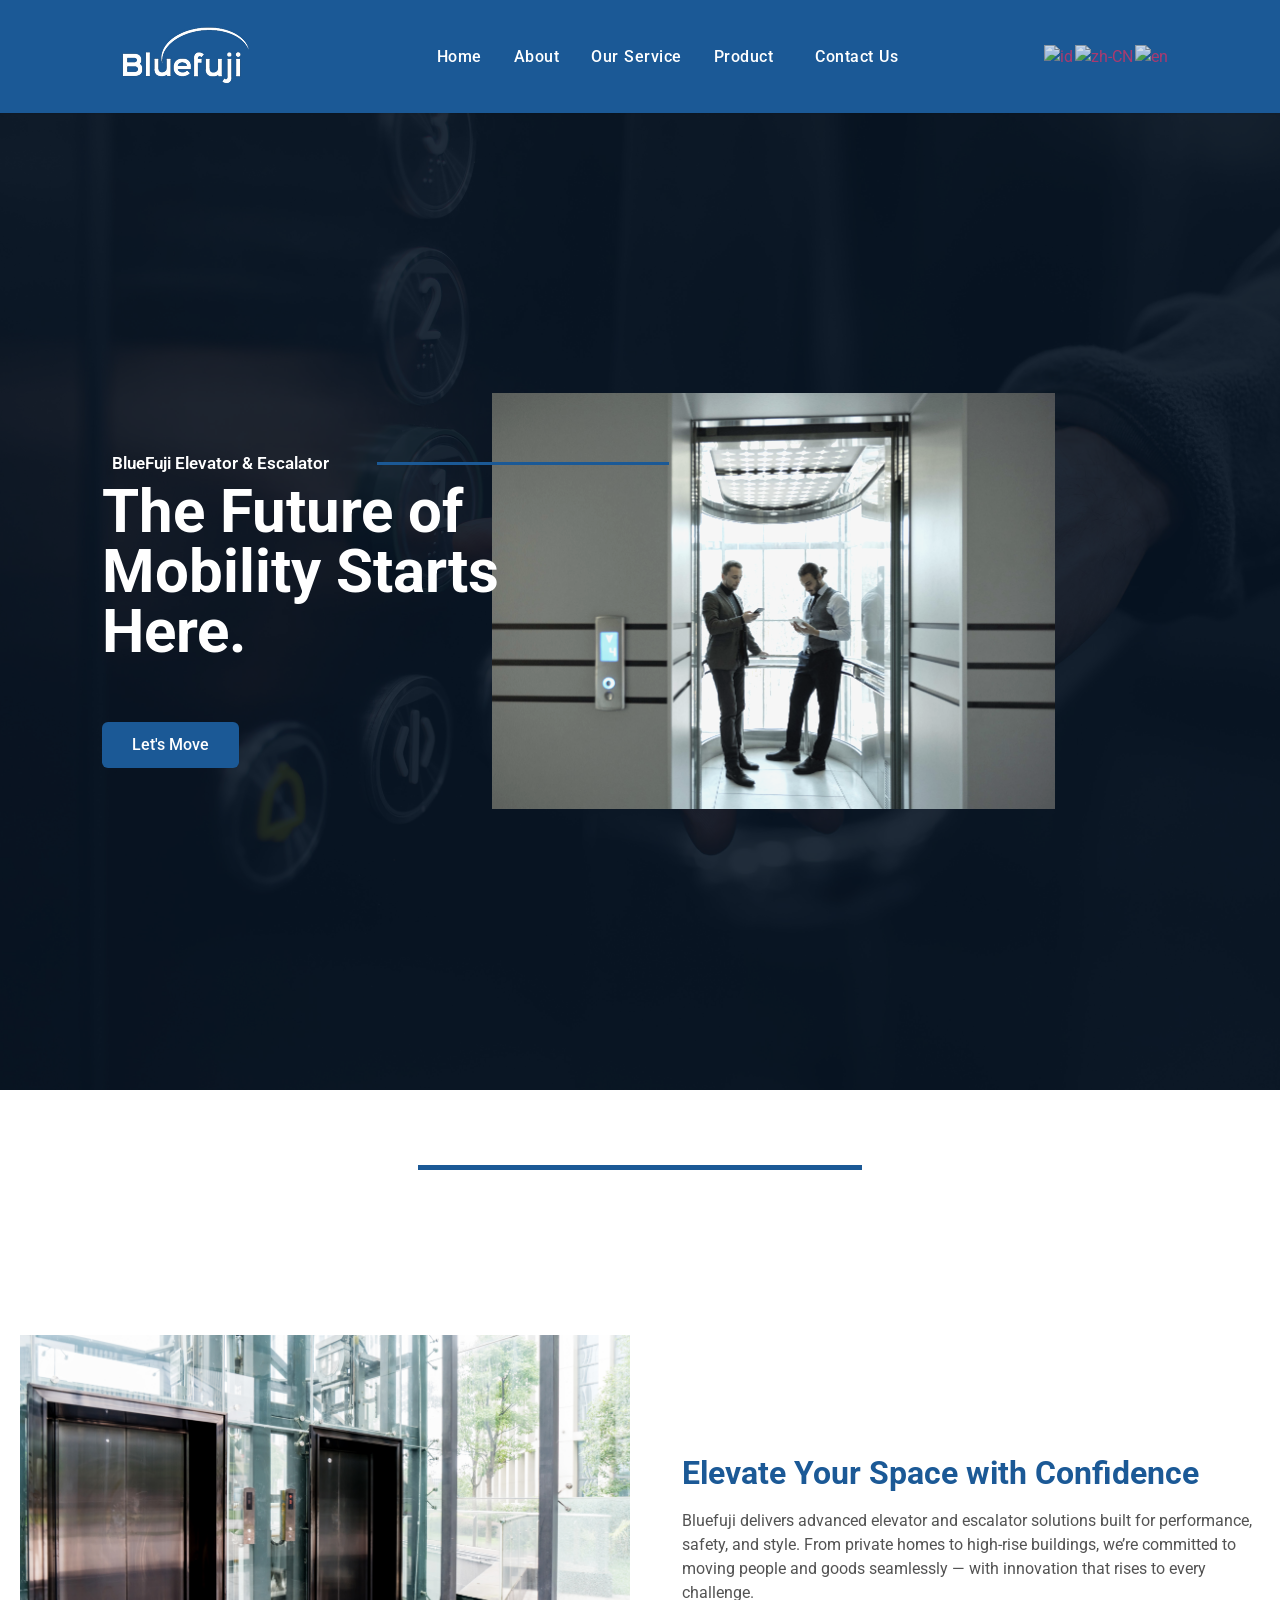
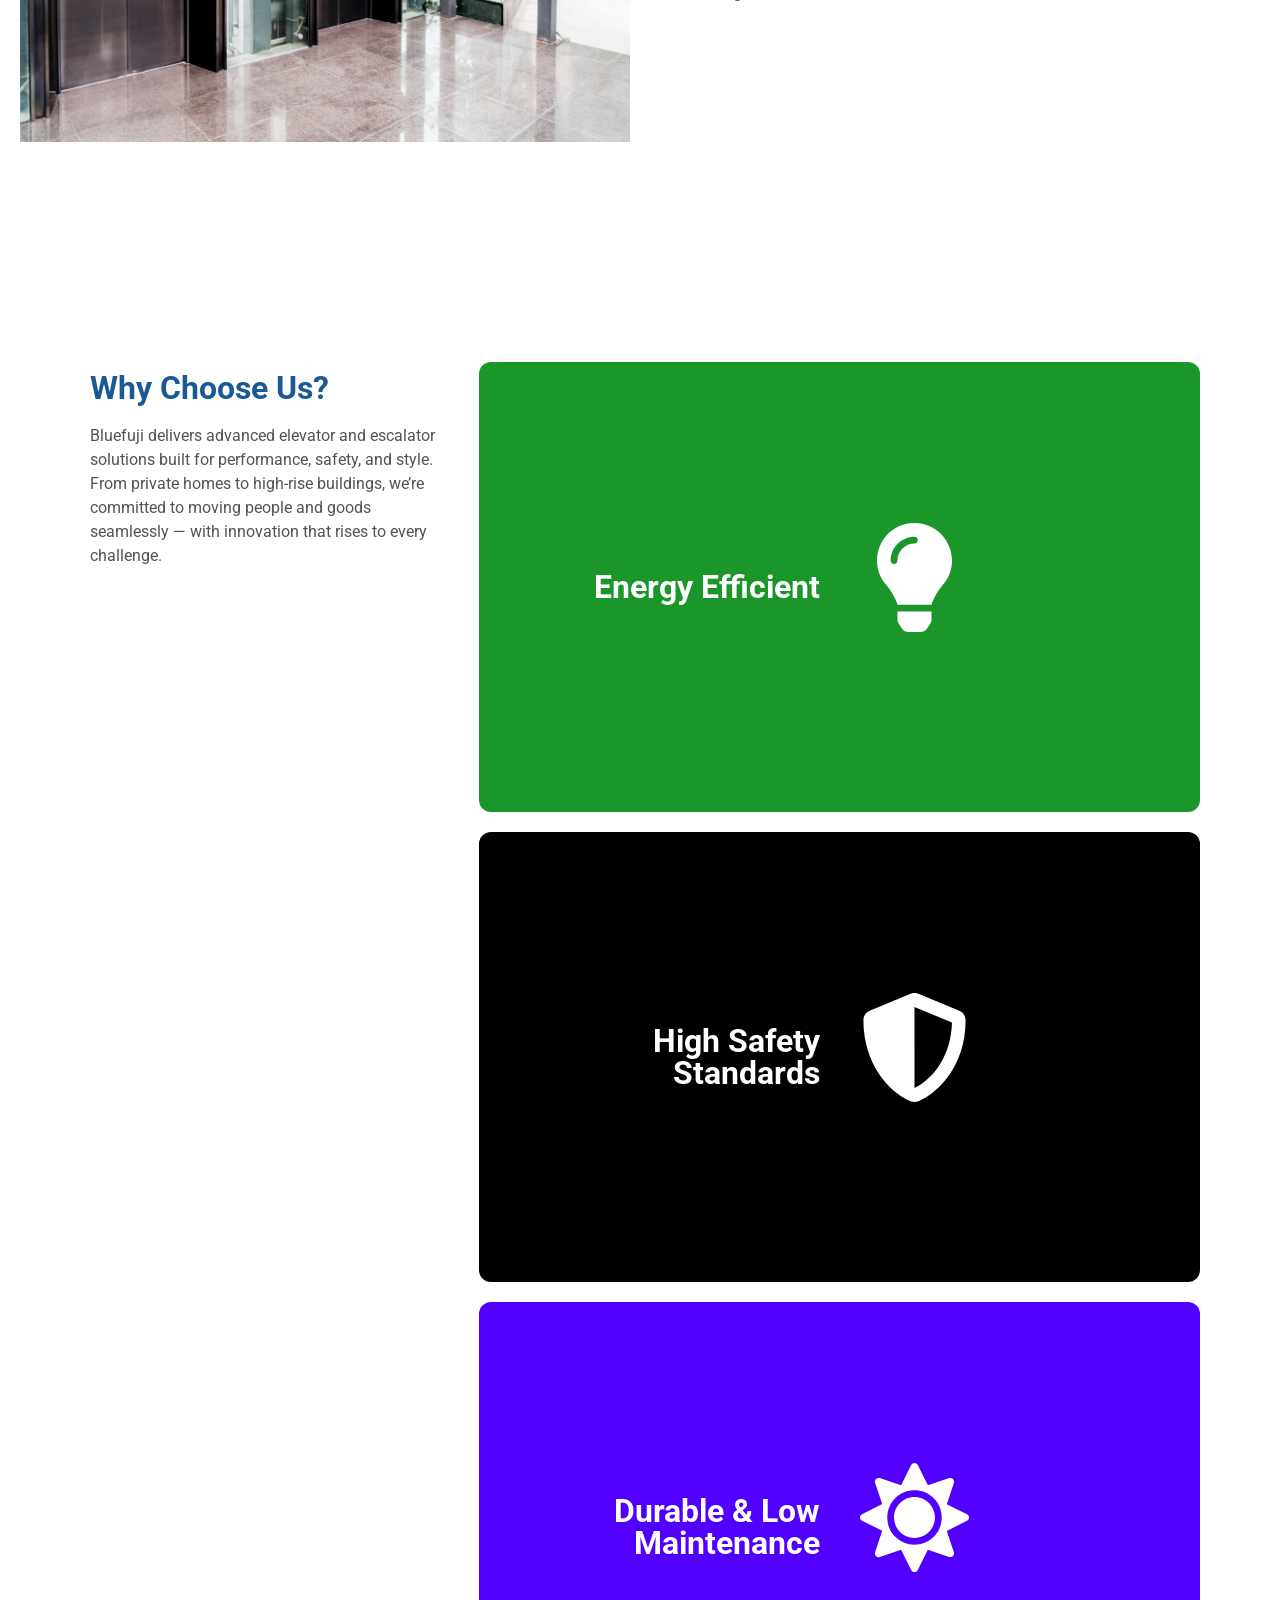
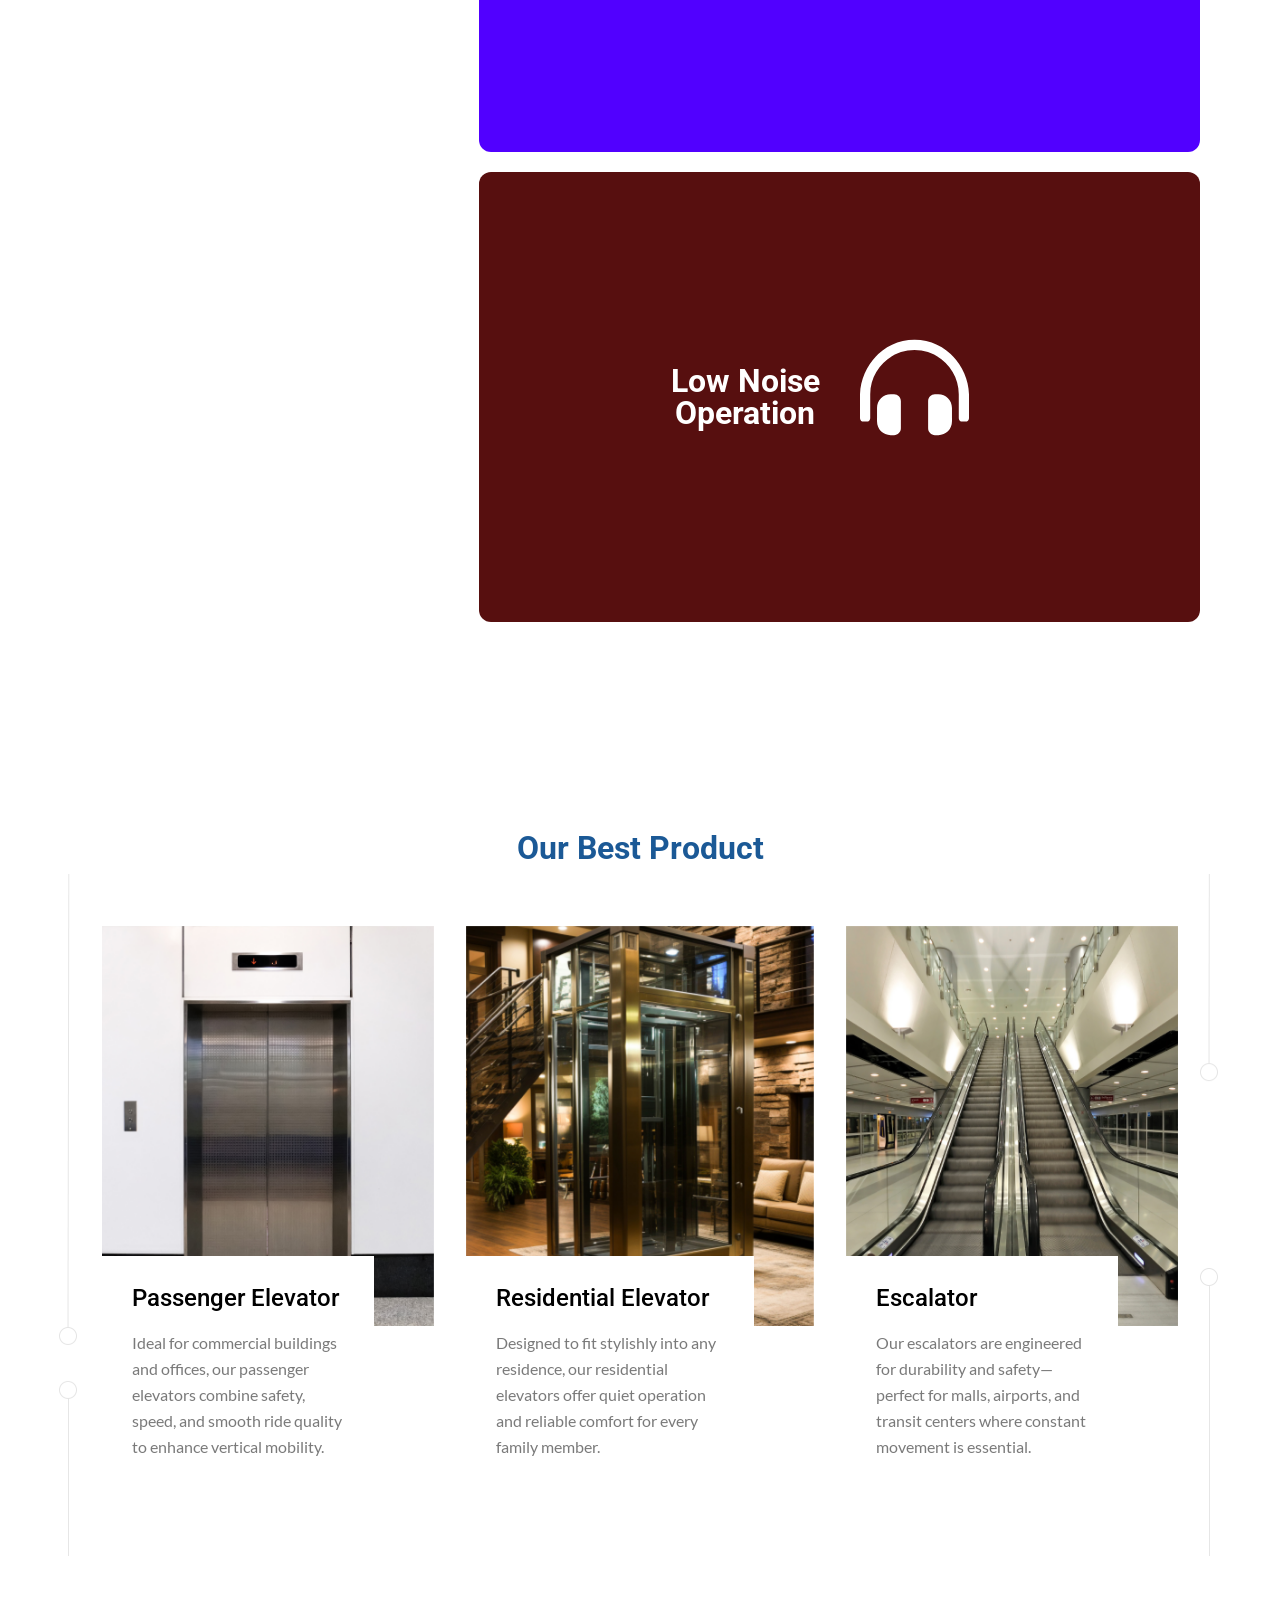
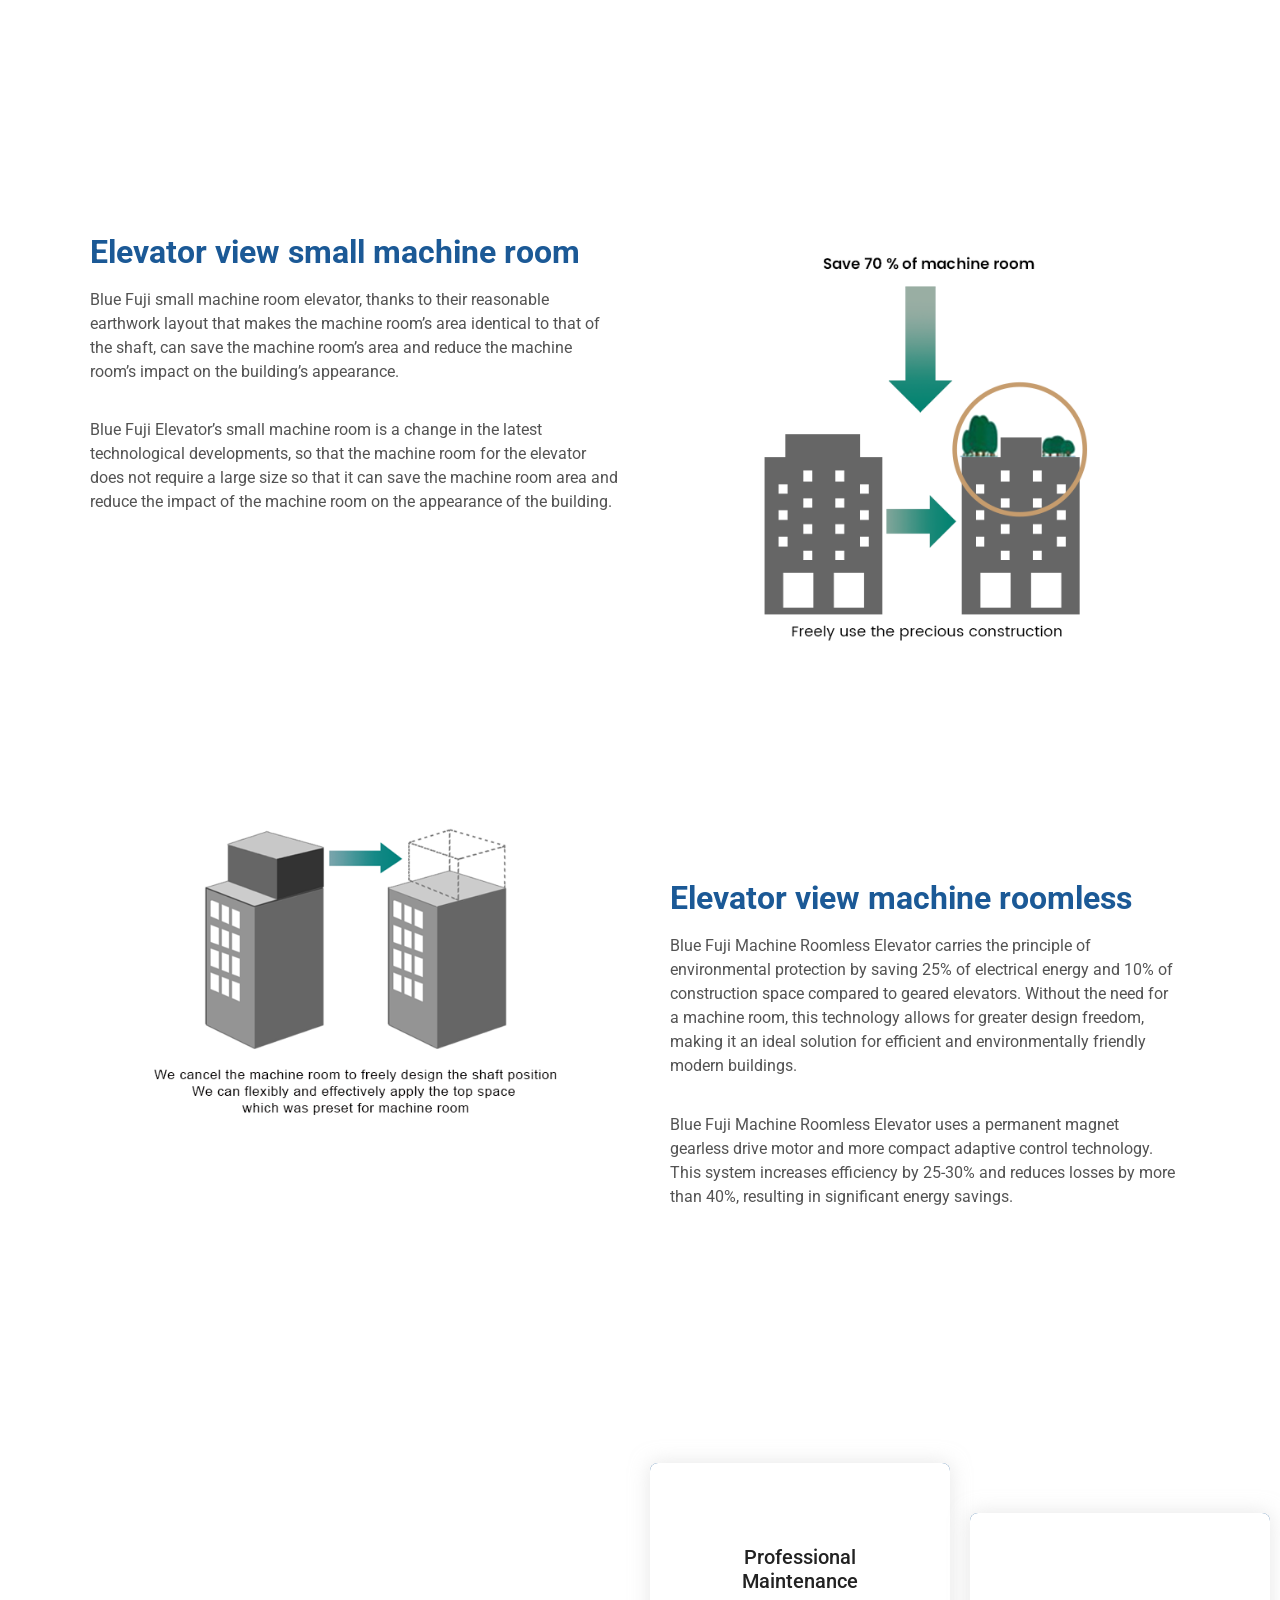
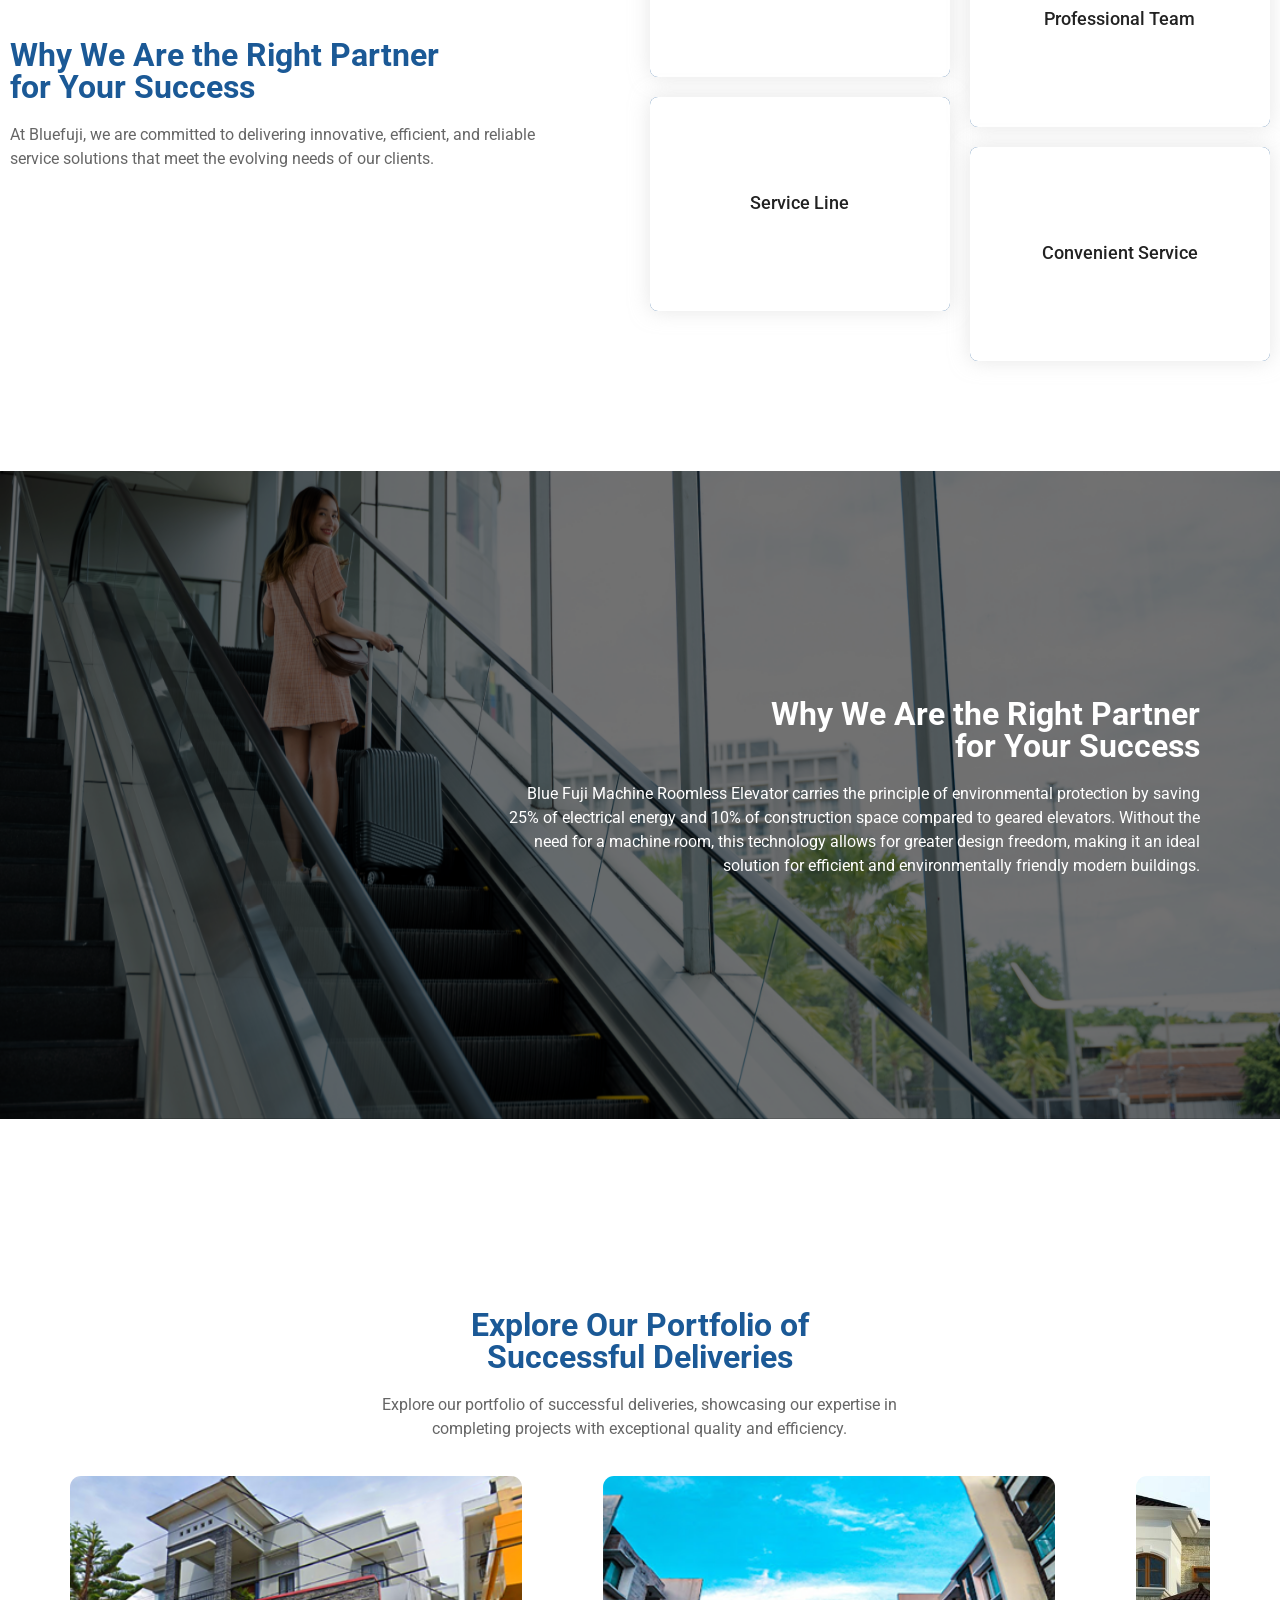
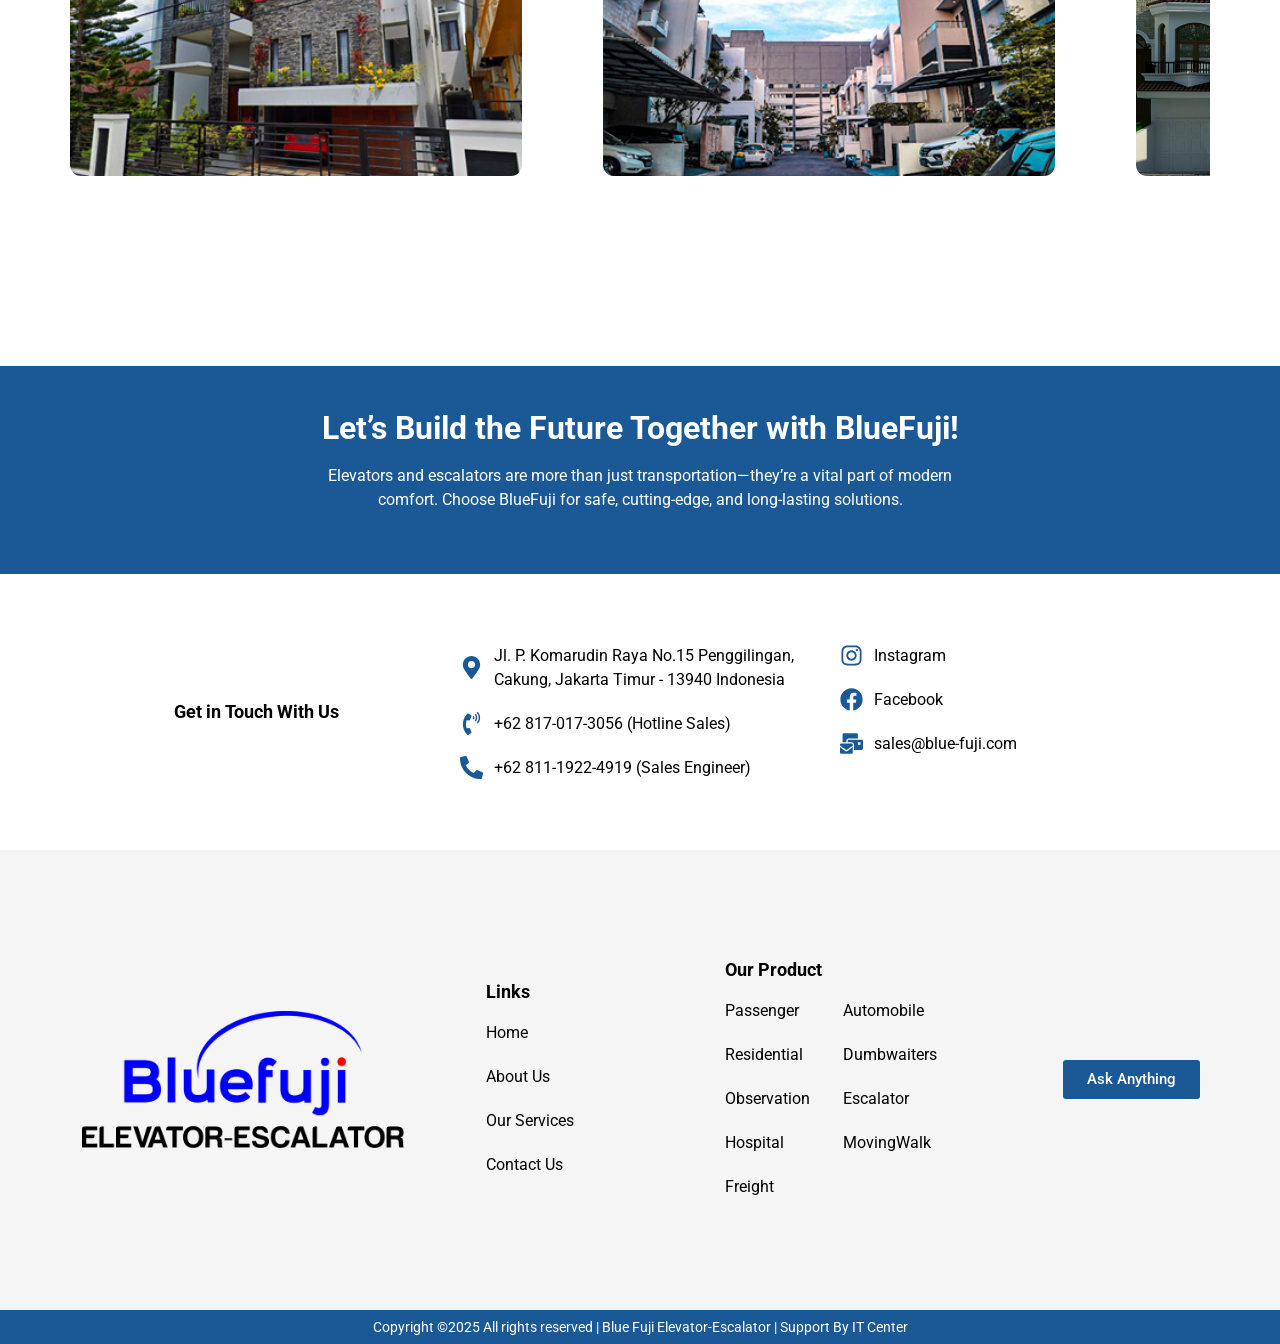
==== commit fd5c021c: "second" ====
--- a/index.html
+++ b/index.html
@@ -50,7 +50,7 @@
 <link rel="stylesheet" id="pa-prettyphoto-css" href="https://rararap22.github.io/bluefujinew/wp-content/plugins/premium-addons-for-elementor/assets/frontend/min-css/prettyphoto.min.css?ver=4.11.22" media="all">
 <link rel="stylesheet" id="pa-image-effects-css" href="https://rararap22.github.io/bluefujinew/wp-content/plugins/premium-addons-for-elementor/assets/frontend/min-css/image-effects.min.css?ver=4.11.22" media="all">
 <link rel="stylesheet" id="pa-flipster-css" href="https://rararap22.github.io/bluefujinew/wp-content/plugins/premium-addons-for-elementor/assets/frontend/min-css/flipster.min.css?ver=4.11.22" media="all">
-<link rel="stylesheet" id="elementor-post-10-css" href="https://rararap22.github.io/bluefujinew/wp-content/uploads/elementor/css/post-10.css?ver=1754620857" media="all">
+<link rel="stylesheet" id="elementor-post-10-css" href="https://rararap22.github.io/bluefujinew/wp-content/uploads/elementor/css/post-10.css?ver=1754636382" media="all">
 <link rel="stylesheet" id="elementor-post-13-css" href="https://rararap22.github.io/bluefujinew/wp-content/uploads/elementor/css/post-13.css?ver=1754620391" media="all">
 <link rel="stylesheet" id="elementor-post-57-css" href="https://rararap22.github.io/bluefujinew/wp-content/uploads/elementor/css/post-57.css?ver=1754621875" media="all">
 <link rel="stylesheet" id="hello-elementor-css" href="https://rararap22.github.io/bluefujinew/wp-content/themes/hello-elementor/assets/css/reset.css?ver=3.4.4" media="all">
@@ -410,7 +410,7 @@
 				<div class="elementor-column elementor-col-33 elementor-top-column elementor-element elementor-element-1e9b6980" data-id="1e9b6980" data-element_type="column">
 			<div class="elementor-widget-wrap elementor-element-populated">
 						<div class="elementor-element elementor-element-b8029c6 elementor-widget__width-initial elementor-widget elementor-widget-html" data-id="b8029c6" data-element_type="widget" data-widget_type="html.default">
-					<div class="gtranslate_wrapper" id="gt-wrapper-41734257"></div>				</div>
+					<div class="gtranslate_wrapper" id="gt-wrapper-52496150"></div>				</div>
 					</div>
 		</div>
 					</div>
@@ -588,8 +588,8 @@
 				<div class="elementor-flip-box__layer__inner">
 					
 					
-											<a class="elementor-flip-box__button elementor-button elementor-size-lg">
-							Order Now						</a>
+											<a class="elementor-flip-box__button elementor-button elementor-size-lg" href="https://rararap22.github.io/bluefujinew/passenger">
+							See Product						</a>
 								</div>
 		</div>
 		</div>
@@ -626,8 +626,8 @@
 				<div class="elementor-flip-box__layer__inner">
 					
 					
-											<a class="elementor-flip-box__button elementor-button elementor-size-lg">
-							Order Now						</a>
+											<a class="elementor-flip-box__button elementor-button elementor-size-lg" href="https://rararap22.github.io/bluefujinew/residential">
+							See Product						</a>
 								</div>
 		</div>
 		</div>
@@ -664,7 +664,7 @@
 				<div class="elementor-flip-box__layer__inner">
 					
 					
-											<a class="elementor-flip-box__button elementor-button elementor-size-lg">
+											<a class="elementor-flip-box__button elementor-button elementor-size-lg" href="https://rararap22.github.io/bluefujinew/escalator">
 							See Product						</a>
 								</div>
 		</div>
@@ -735,7 +735,7 @@
 		</div>
 				<div class="elementor-column elementor-col-25 elementor-top-column elementor-element elementor-element-122acd93" data-id="122acd93" data-element_type="column">
 			<div class="elementor-widget-wrap elementor-element-populated">
-						<div class="elementor-element elementor-element-75521d60 wpr-flip-box-front-align-left wpr-flip-box-animation-fade wpr-flip-box-back-align-center elementor-widget elementor-widget-wpr-flip-box" data-id="75521d60" data-element_type="widget" data-widget_type="wpr-flip-box.default">
+						<div class="elementor-element elementor-element-75521d60 wpr-flip-box-animation-fade wpr-flip-box-front-align-center wpr-flip-box-back-align-center elementor-widget elementor-widget-wpr-flip-box" data-id="75521d60" data-element_type="widget" data-widget_type="wpr-flip-box.default">
 								
 		<div class="wpr-flip-box" data-trigger="hover">
 			
@@ -746,7 +746,7 @@
 				<div class="wpr-flip-box-content">
 					
 										
-											<h3 class="wpr-flip-box-title">Supply of elevator and escalator spare parts</h3>
+											<h3 class="wpr-flip-box-title">Professional<br> Maintenance</h3>
 					
 						
 
@@ -765,17 +765,17 @@
 					
 										
 					
-											<div class="wpr-flip-box-description"><p>We provide a wide selection of high-quality spare parts for elevators and escalators, ensuring durability and optimal performance for your equipment.</p></div>						
-						
-
-						
-
-				</div>
-			</div>
-		</div>
-
-						</div>
-				<div class="elementor-element elementor-element-1777eade wpr-flip-box-front-align-left wpr-flip-box-animation-fade wpr-flip-box-back-align-center elementor-widget elementor-widget-wpr-flip-box" data-id="1777eade" data-element_type="widget" data-widget_type="wpr-flip-box.default">
+											<div class="wpr-flip-box-description"><p>Regular and thorough maintenance to ensure optimal performance, safety, and long-lasting reliability.</p></div>						
+						
+
+						
+
+				</div>
+			</div>
+		</div>
+
+						</div>
+				<div class="elementor-element elementor-element-1777eade wpr-flip-box-animation-fade wpr-flip-box-front-align-center wpr-flip-box-back-align-center elementor-widget elementor-widget-wpr-flip-box" data-id="1777eade" data-element_type="widget" data-widget_type="wpr-flip-box.default">
 								
 		<div class="wpr-flip-box" data-trigger="hover">
 			
@@ -786,7 +786,7 @@
 				<div class="wpr-flip-box-content">
 					
 										
-											<h3 class="wpr-flip-box-title">Fast and responsive service</h3>
+											<h3 class="wpr-flip-box-title">Service Line</h3>
 					
 						
 
@@ -805,7 +805,7 @@
 					
 										
 					
-											<div class="wpr-flip-box-description"><p>Experience quick and efficient service with our dedicated team, always ready to assist you with your spare part needs and provide timely solutions.</p></div>						
+											<div class="wpr-flip-box-description"><p>A responsive consultation and support line available to assist you whenever and wherever you need it.</p></div>						
 						
 
 						
@@ -819,7 +819,7 @@
 		</div>
 				<div class="elementor-column elementor-col-25 elementor-top-column elementor-element elementor-element-106815c5" data-id="106815c5" data-element_type="column">
 			<div class="elementor-widget-wrap elementor-element-populated">
-						<div class="elementor-element elementor-element-430f1b9c wpr-flip-box-front-align-left wpr-flip-box-animation-fade wpr-flip-box-back-align-center elementor-widget elementor-widget-wpr-flip-box" data-id="430f1b9c" data-element_type="widget" data-widget_type="wpr-flip-box.default">
+						<div class="elementor-element elementor-element-430f1b9c wpr-flip-box-animation-fade wpr-flip-box-front-align-center wpr-flip-box-back-align-center elementor-widget elementor-widget-wpr-flip-box" data-id="430f1b9c" data-element_type="widget" data-widget_type="wpr-flip-box.default">
 								
 		<div class="wpr-flip-box" data-trigger="hover">
 			
@@ -830,7 +830,7 @@
 				<div class="wpr-flip-box-content">
 					
 										
-											<h3 class="wpr-flip-box-title">Always available stock to meet emergency needs</h3>
+											<h3 class="wpr-flip-box-title">Professional Team</h3>
 					
 						
 
@@ -849,17 +849,17 @@
 					
 										
 					
-											<div class="wpr-flip-box-description"><p>Our stock is always ready, enabling us to quickly fulfill emergency requests and keep your elevators and escalators running without unnecessary delays.</p></div>						
-						
-
-						
-
-				</div>
-			</div>
-		</div>
-
-						</div>
-				<div class="elementor-element elementor-element-5db541de wpr-flip-box-front-align-left wpr-flip-box-animation-fade wpr-flip-box-back-align-center elementor-widget elementor-widget-wpr-flip-box" data-id="5db541de" data-element_type="widget" data-widget_type="wpr-flip-box.default">
+											<div class="wpr-flip-box-description"><p>&nbsp;A highly skilled and experienced team dedicated to delivering precise, efficient, and top-quality solutions.</p></div>						
+						
+
+						
+
+				</div>
+			</div>
+		</div>
+
+						</div>
+				<div class="elementor-element elementor-element-5db541de wpr-flip-box-animation-fade wpr-flip-box-front-align-center wpr-flip-box-back-align-center elementor-widget elementor-widget-wpr-flip-box" data-id="5db541de" data-element_type="widget" data-widget_type="wpr-flip-box.default">
 								
 		<div class="wpr-flip-box" data-trigger="hover">
 			
@@ -870,7 +870,7 @@
 				<div class="wpr-flip-box-content">
 					
 										
-											<h3 class="wpr-flip-box-title">Competitive prices</h3>
+											<h3 class="wpr-flip-box-title">Convenient Service</h3>
 					
 						
 
@@ -888,6 +888,7 @@
 					
 										
 					
+											<div class="wpr-flip-box-description"><p>Fast, easy, and hassle-free service designed to meet your needs with maximum comfort and efficiency.</p></div>						
 						
 
 						
@@ -1246,9 +1247,9 @@
 </script>
 <script src="https://rararap22.github.io/bluefujinew/wp-content/plugins/essential-addons-for-elementor-lite/assets/front-end/js/view/general.min.js?ver=6.2.1" id="eael-general-js"></script>
 <script src="https://rararap22.github.io/bluefujinew/wp-content/plugins/pro-elements/assets/lib/smartmenus/jquery.smartmenus.min.js?ver=1.2.1" id="smartmenus-js"></script>
-<script id="gt_widget_script_41734257-js-before">
-window.gtranslateSettings = /* document.write */ window.gtranslateSettings || {};window.gtranslateSettings['41734257'] = {"default_language":"en","languages":["id","zh-CN","en"],"url_structure":"none","flag_style":"2d","flag_size":32,"wrapper_selector":"#gt-wrapper-41734257","alt_flags":[],"horizontal_position":"inline","flags_location":"\/bluefujinew\/wp-content\/plugins\/gtranslate\/flags\/"};
-</script><script src="https://rararap22.github.io/bluefujinew/wp-content/plugins/gtranslate/js/flags.js?ver=6.8.2" data-no-optimize="1" data-no-minify="1" data-gt-orig-url="/bluefujinew/" data-gt-orig-domain="localhost" data-gt-widget-id="41734257" defer></script><script src="https://rararap22.github.io/bluefujinew/wp-content/plugins/pro-elements/assets/js/webpack-pro.runtime.min.js?ver=3.30.0" id="elementor-pro-webpack-runtime-js"></script>
+<script id="gt_widget_script_52496150-js-before">
+window.gtranslateSettings = /* document.write */ window.gtranslateSettings || {};window.gtranslateSettings['52496150'] = {"default_language":"en","languages":["id","zh-CN","en"],"url_structure":"none","flag_style":"2d","flag_size":32,"wrapper_selector":"#gt-wrapper-52496150","alt_flags":[],"horizontal_position":"inline","flags_location":"\/bluefujinew\/wp-content\/plugins\/gtranslate\/flags\/"};
+</script><script src="https://rararap22.github.io/bluefujinew/wp-content/plugins/gtranslate/js/flags.js?ver=6.8.2" data-no-optimize="1" data-no-minify="1" data-gt-orig-url="/bluefujinew/" data-gt-orig-domain="localhost" data-gt-widget-id="52496150" defer></script><script src="https://rararap22.github.io/bluefujinew/wp-content/plugins/pro-elements/assets/js/webpack-pro.runtime.min.js?ver=3.30.0" id="elementor-pro-webpack-runtime-js"></script>
 <script src="https://rararap22.github.io/bluefujinew/wp-includes/js/dist/hooks.min.js?ver=4d63a3d491d11ffd8ac6" id="wp-hooks-js"></script>
 <script src="https://rararap22.github.io/bluefujinew/wp-includes/js/dist/i18n.min.js?ver=5e580eb46a90c2b997e6" id="wp-i18n-js"></script>
 <script id="wp-i18n-js-after">
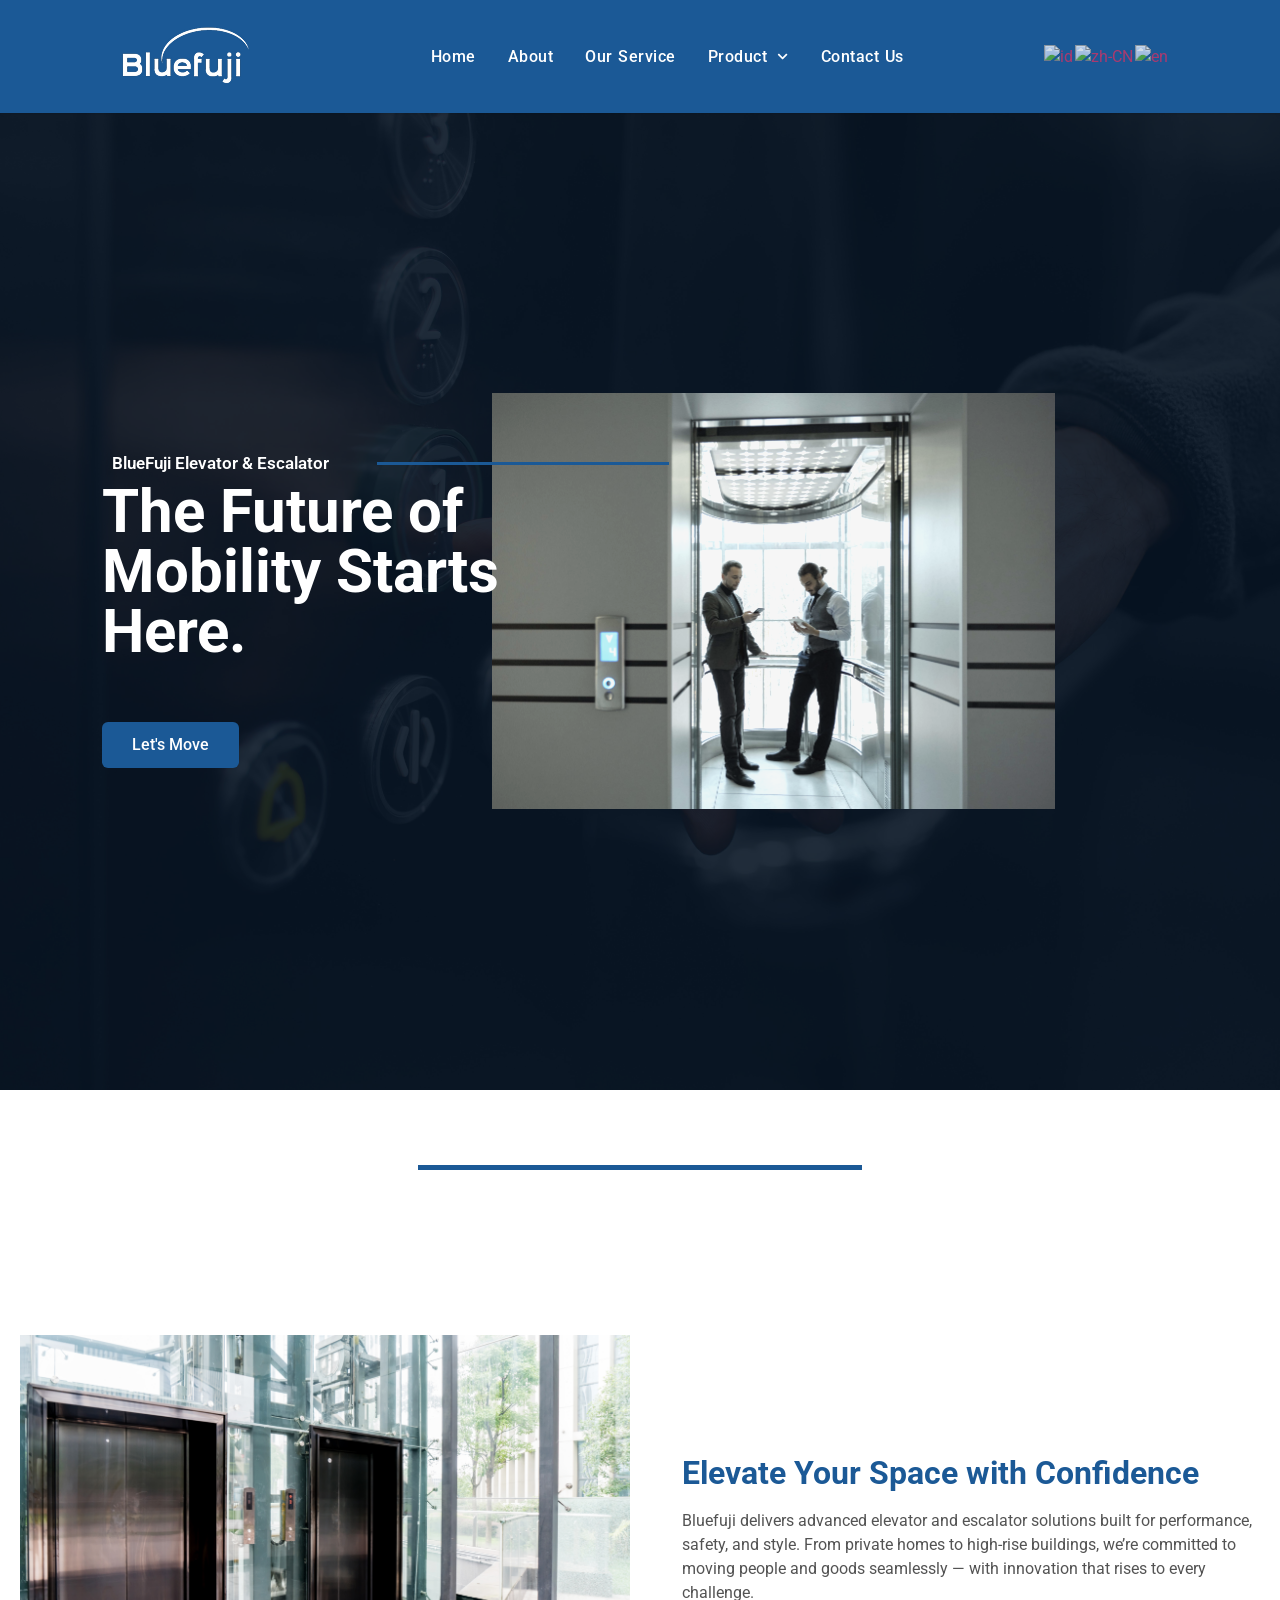
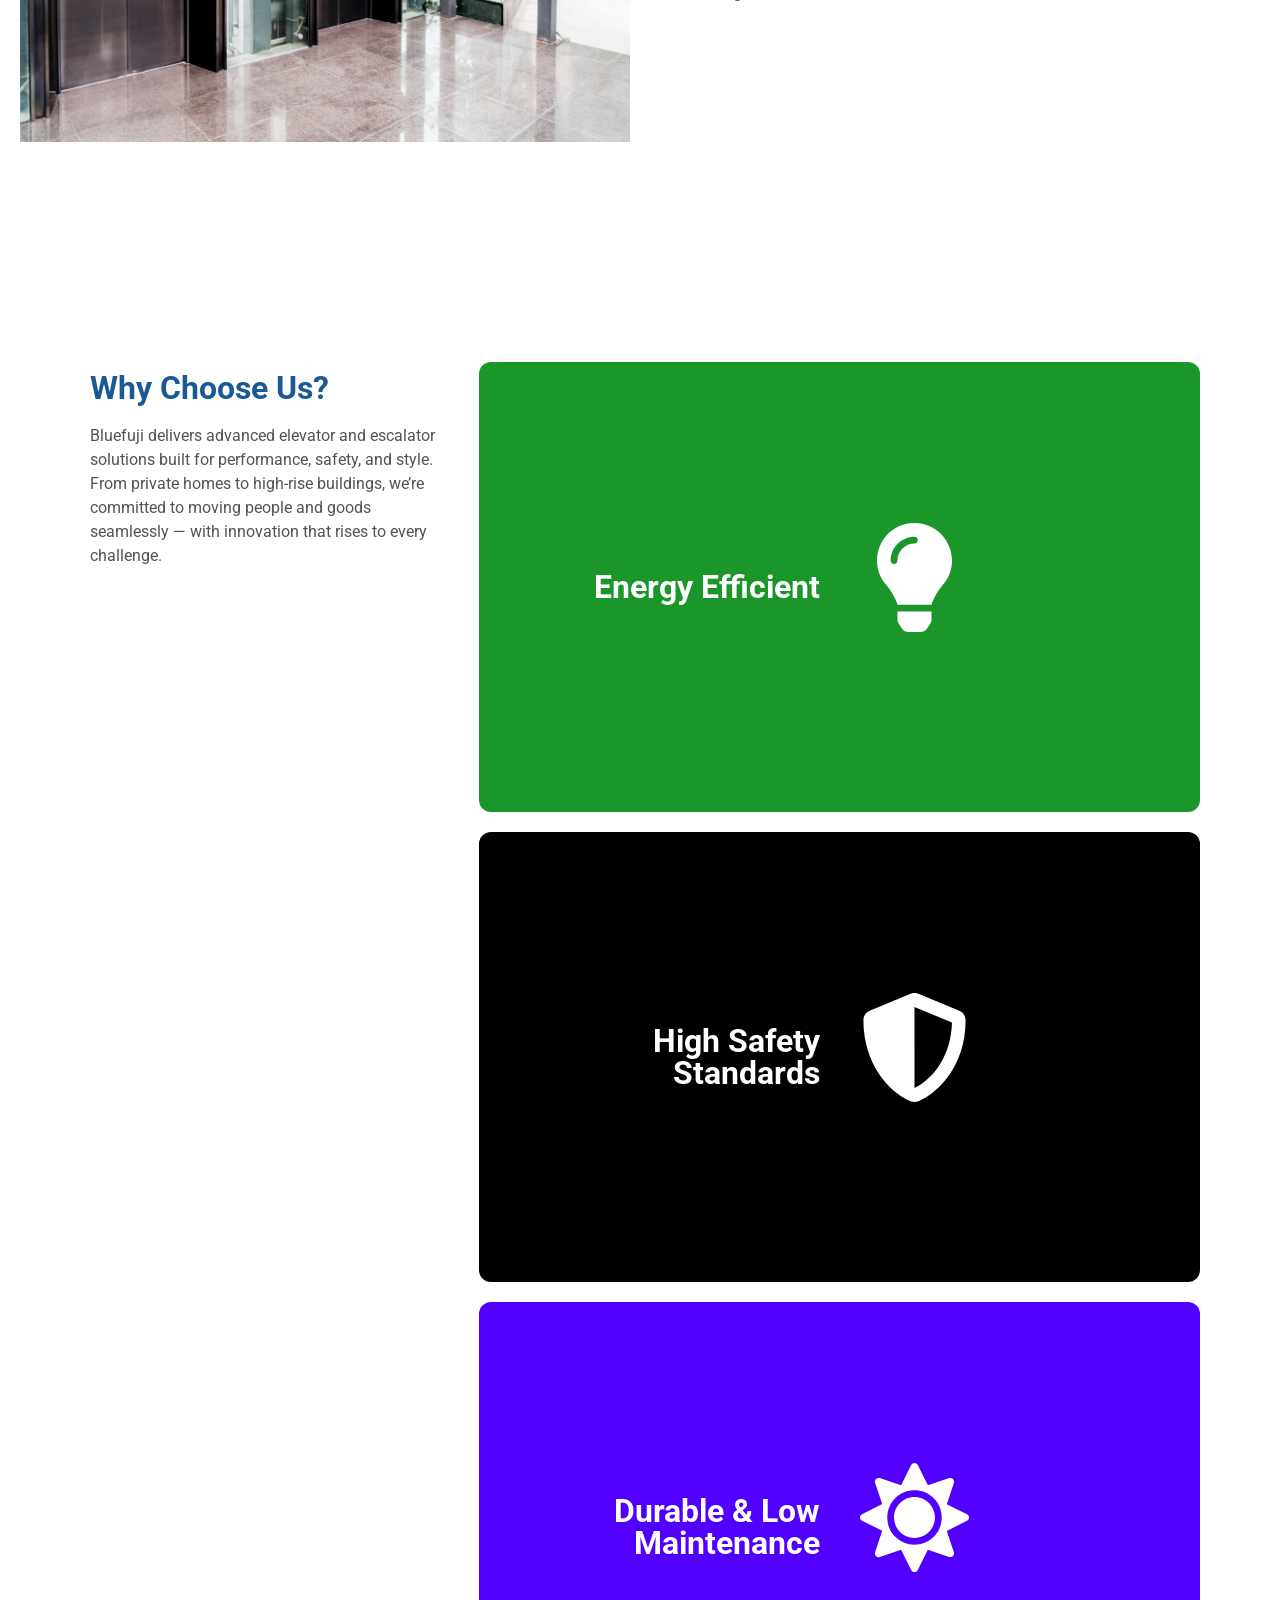
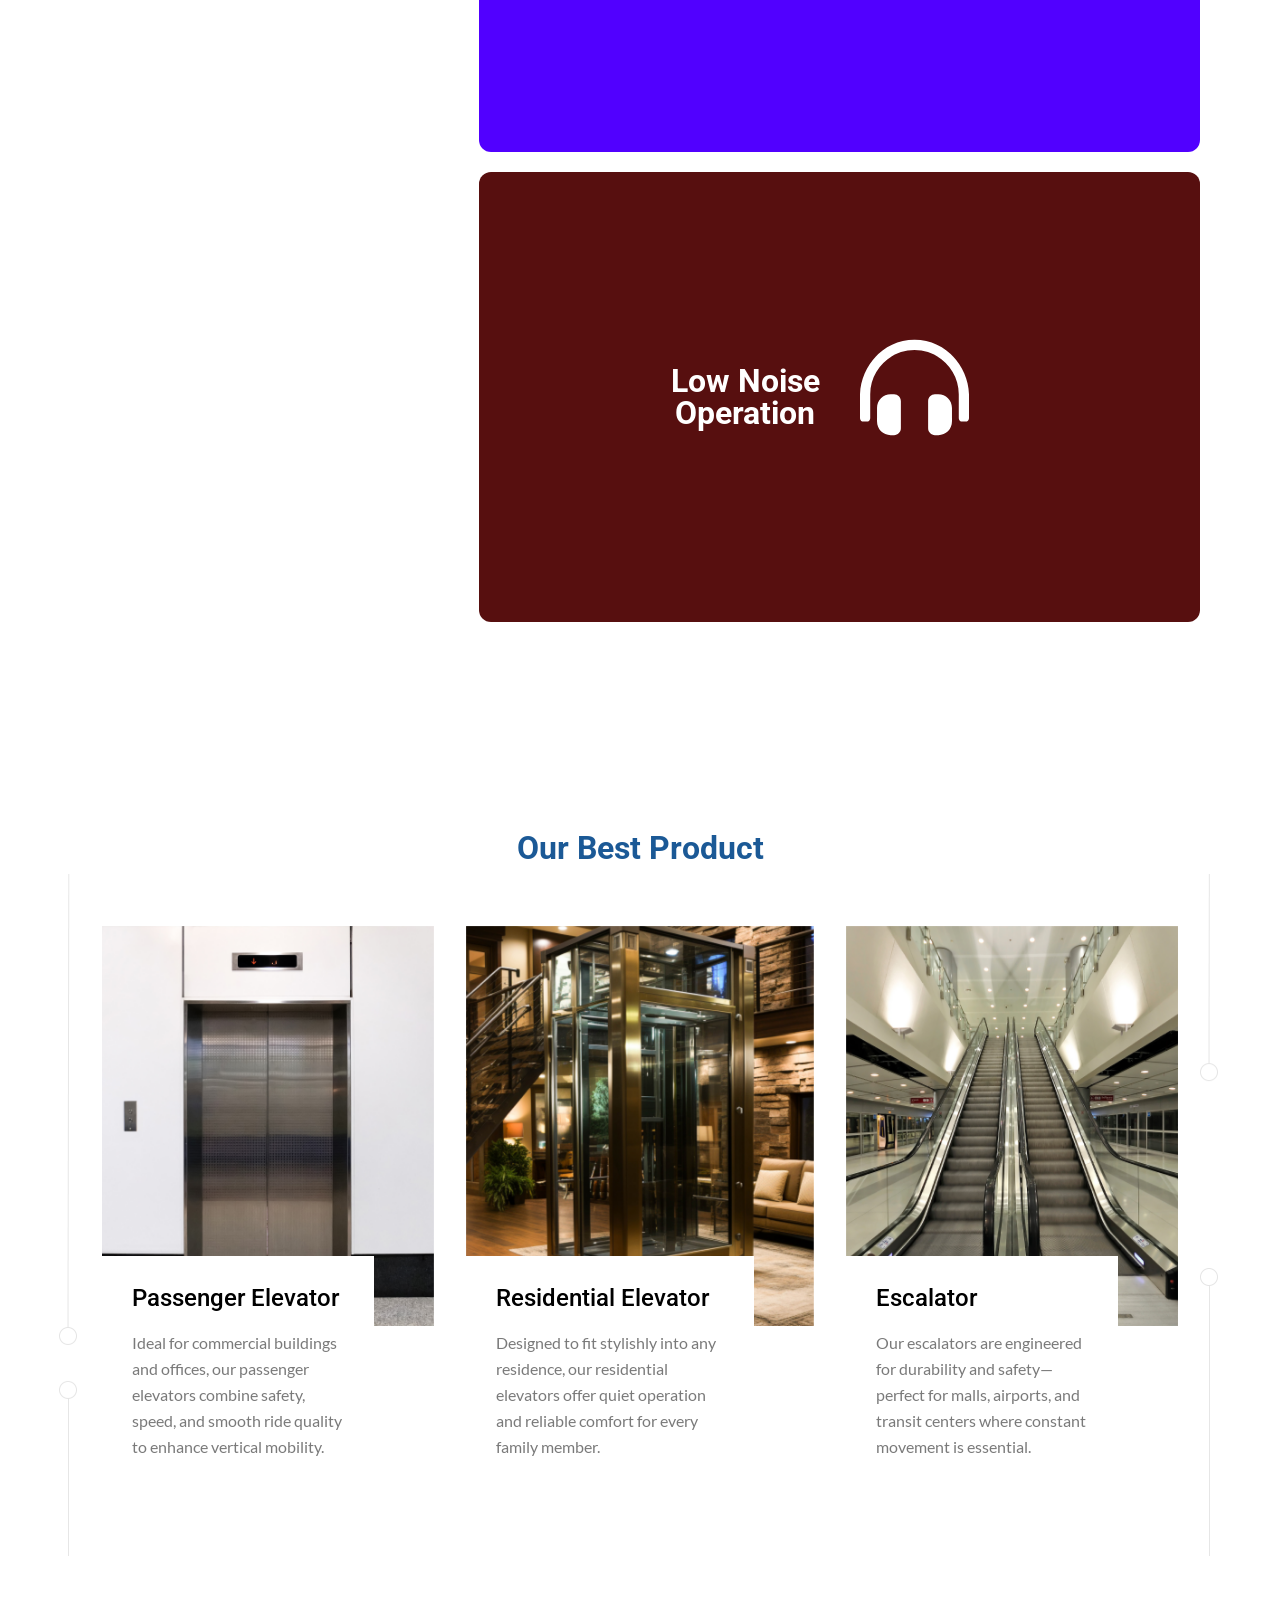
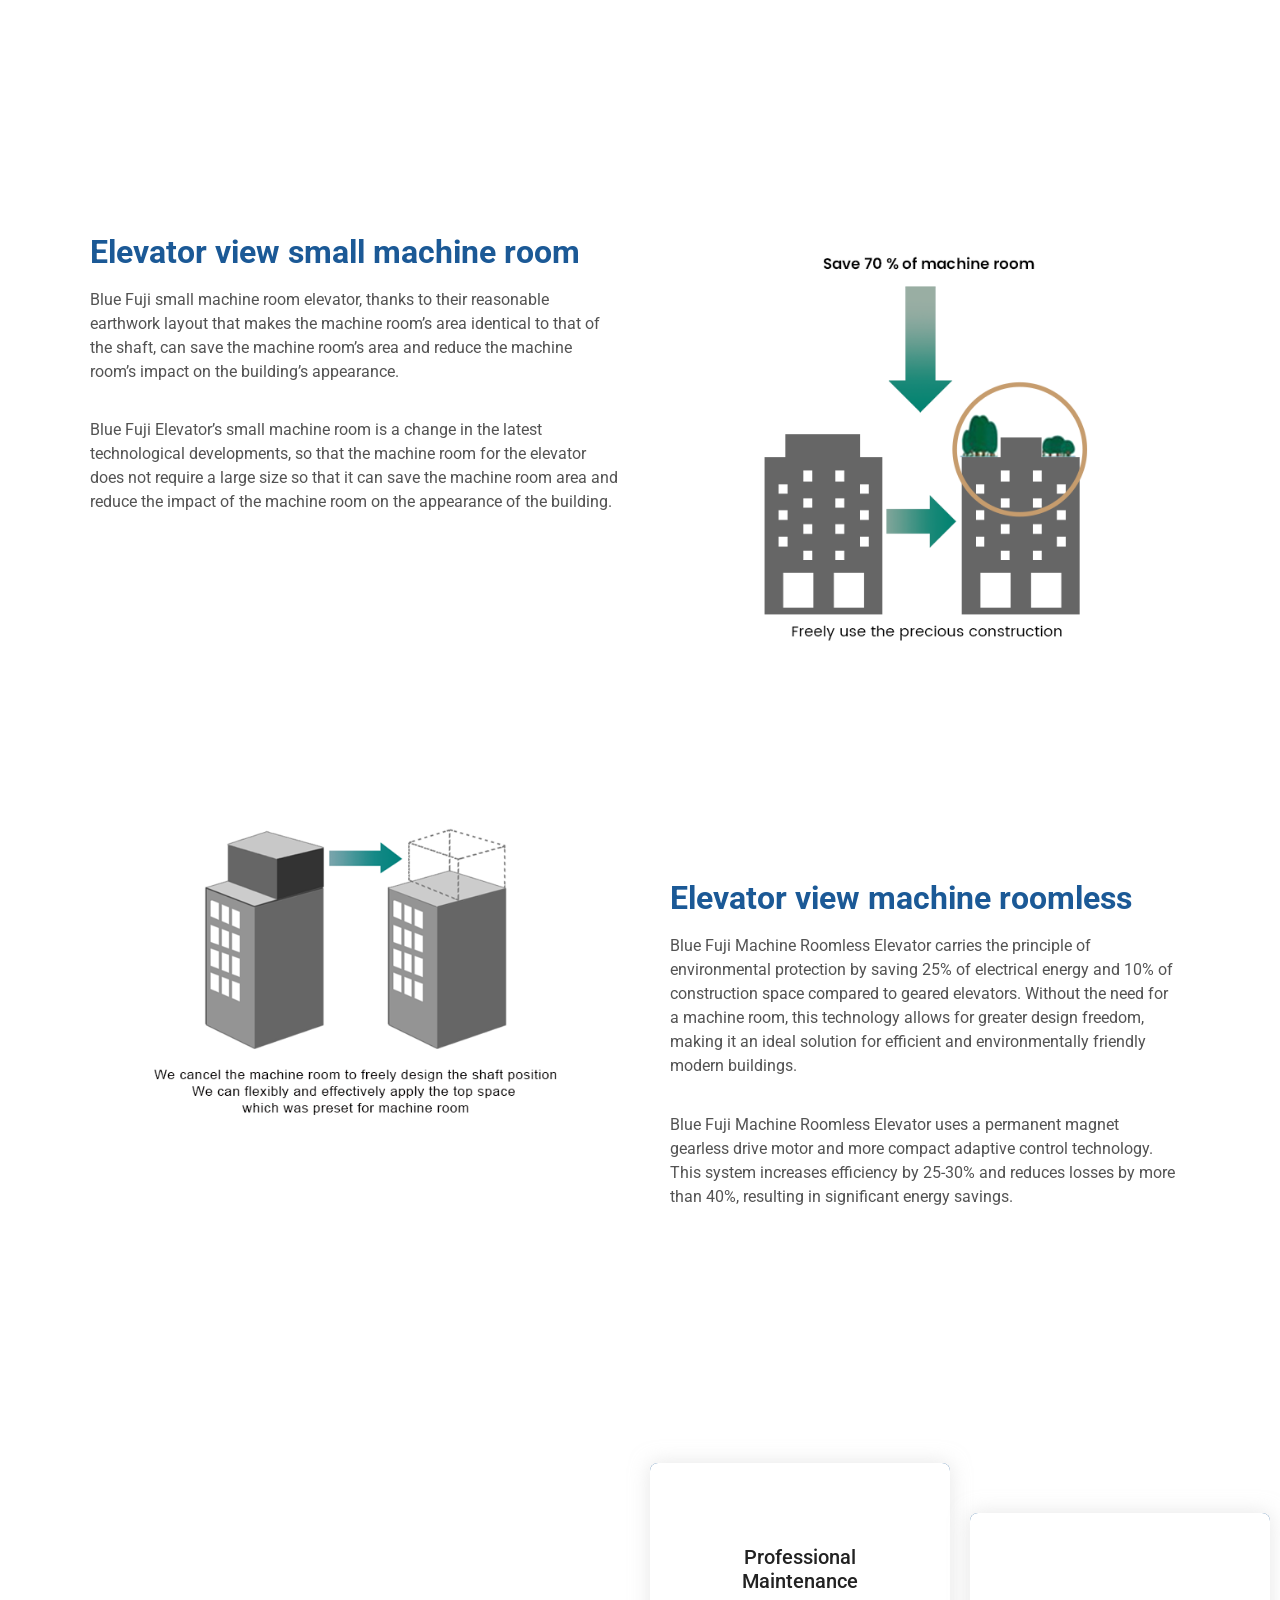
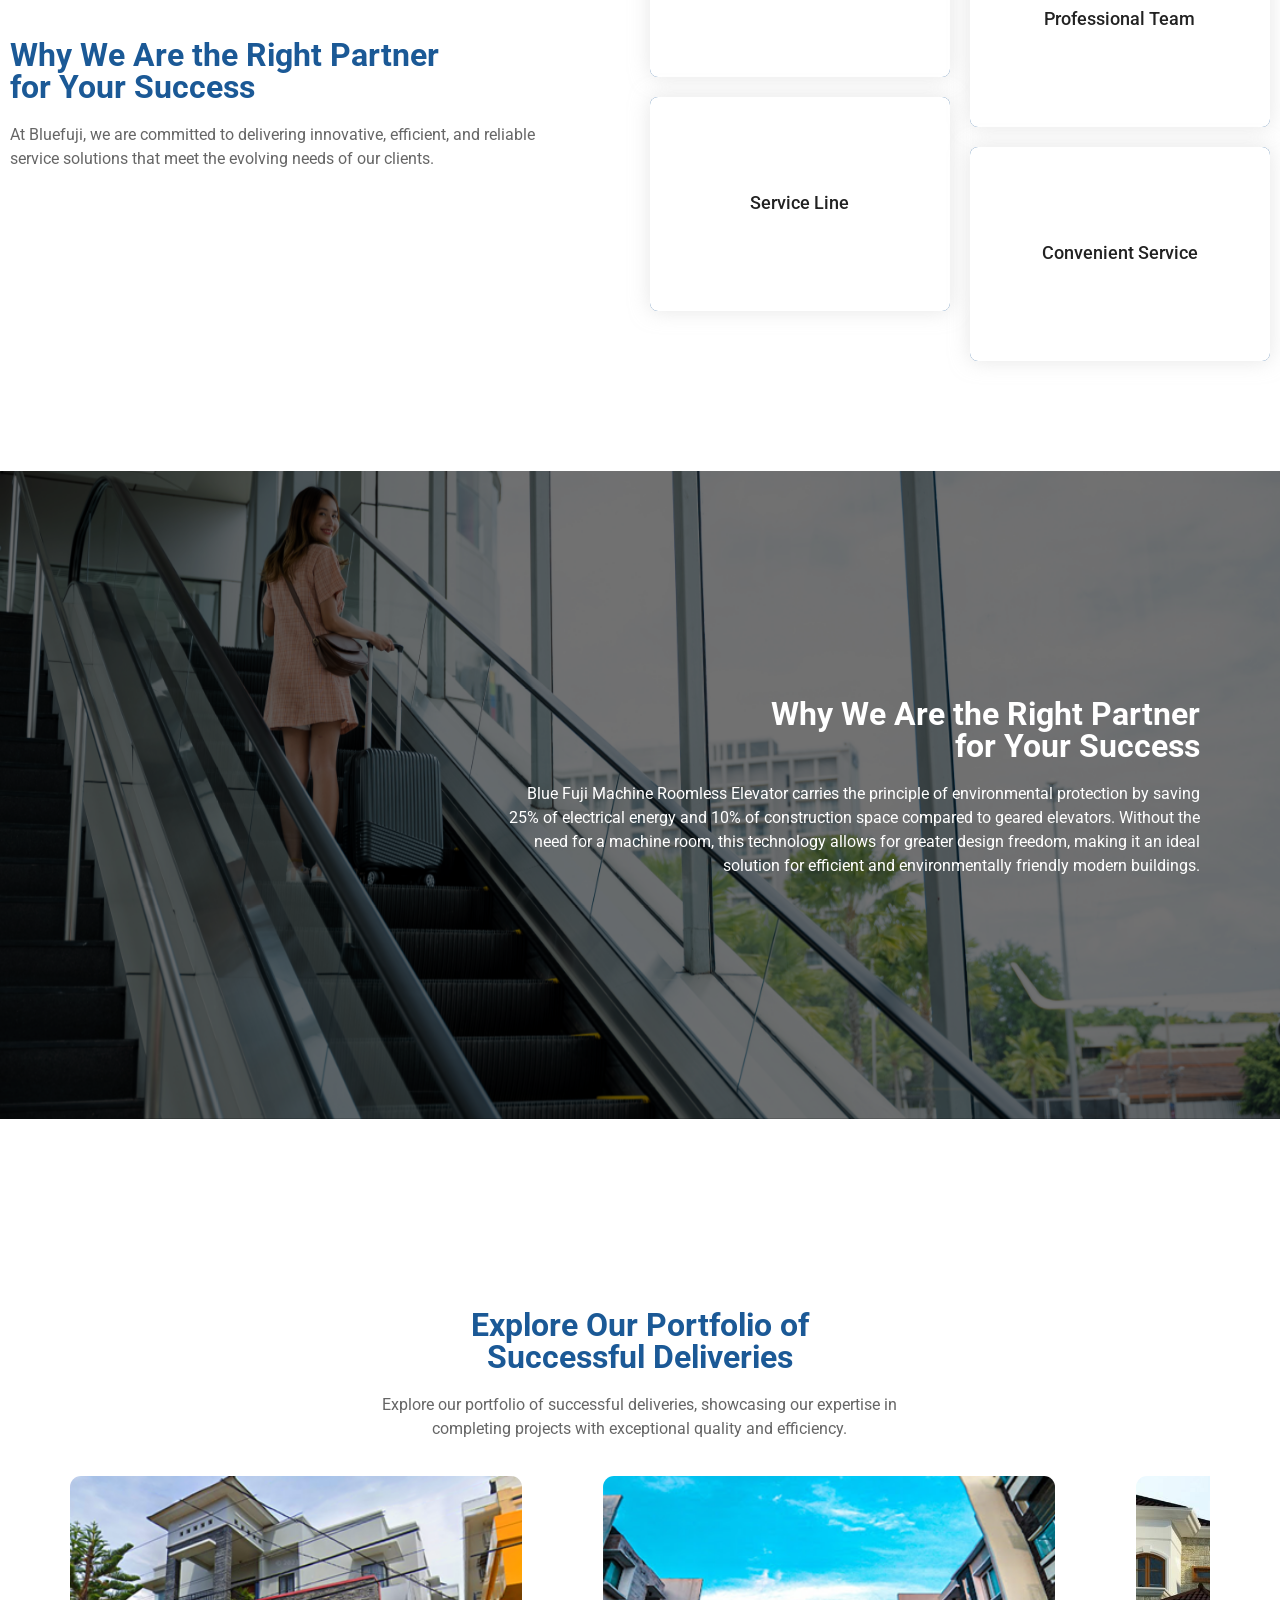
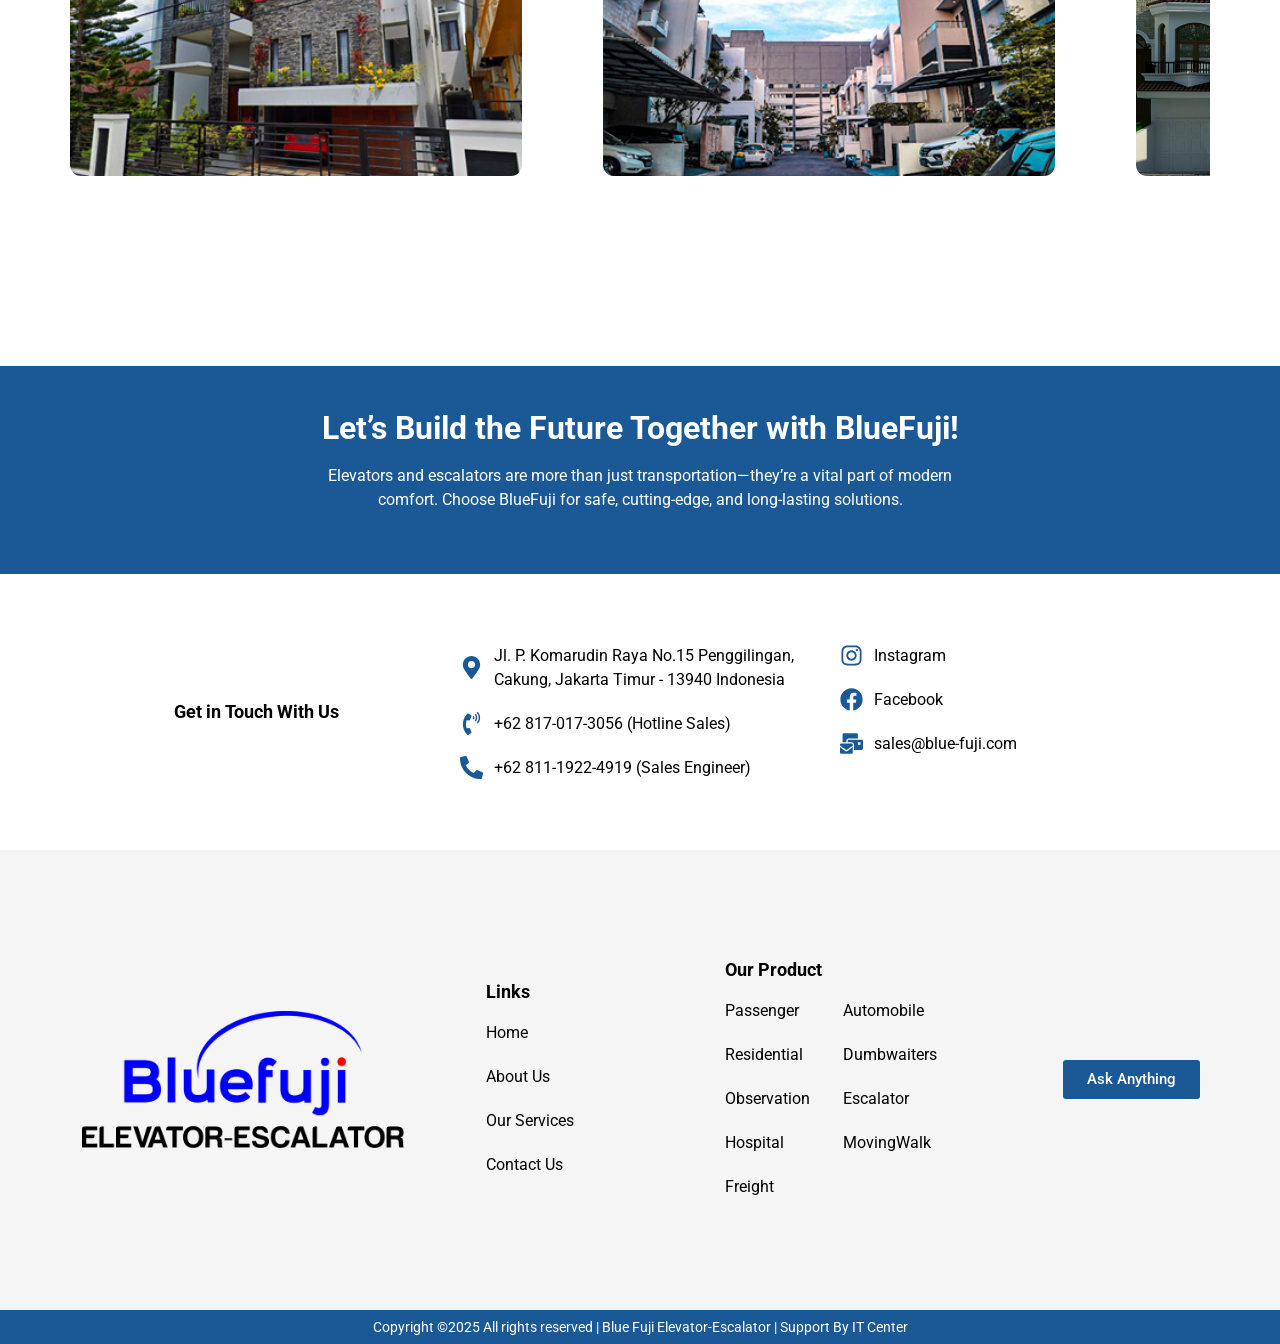
==== commit 713d60a4: "rev" ====
--- a/index.html
+++ b/index.html
@@ -51,7 +51,7 @@
 <link rel="stylesheet" id="pa-image-effects-css" href="https://rararap22.github.io/bluefujinew/wp-content/plugins/premium-addons-for-elementor/assets/frontend/min-css/image-effects.min.css?ver=4.11.22" media="all">
 <link rel="stylesheet" id="pa-flipster-css" href="https://rararap22.github.io/bluefujinew/wp-content/plugins/premium-addons-for-elementor/assets/frontend/min-css/flipster.min.css?ver=4.11.22" media="all">
 <link rel="stylesheet" id="elementor-post-10-css" href="https://rararap22.github.io/bluefujinew/wp-content/uploads/elementor/css/post-10.css?ver=1754636382" media="all">
-<link rel="stylesheet" id="elementor-post-13-css" href="https://rararap22.github.io/bluefujinew/wp-content/uploads/elementor/css/post-13.css?ver=1754620391" media="all">
+<link rel="stylesheet" id="elementor-post-13-css" href="https://rararap22.github.io/bluefujinew/wp-content/uploads/elementor/css/post-13.css?ver=1754882741" media="all">
 <link rel="stylesheet" id="elementor-post-57-css" href="https://rararap22.github.io/bluefujinew/wp-content/uploads/elementor/css/post-57.css?ver=1754621875" media="all">
 <link rel="stylesheet" id="hello-elementor-css" href="https://rararap22.github.io/bluefujinew/wp-content/themes/hello-elementor/assets/css/reset.css?ver=3.4.4" media="all">
 <link rel="stylesheet" id="hello-elementor-theme-style-css" href="https://rararap22.github.io/bluefujinew/wp-content/themes/hello-elementor/assets/css/theme.css?ver=3.4.4" media="all">
@@ -363,7 +363,7 @@
 		</div>
 				<div class="elementor-column elementor-col-33 elementor-top-column elementor-element elementor-element-44013901" data-id="44013901" data-element_type="column">
 			<div class="elementor-widget-wrap elementor-element-populated">
-						<div class="elementor-element elementor-element-5f88d41e elementor-nav-menu__align-center elementor-nav-menu--dropdown-tablet elementor-nav-menu__text-align-aside elementor-nav-menu--toggle elementor-nav-menu--burger elementor-widget elementor-widget-nav-menu" data-id="5f88d41e" data-element_type="widget" data-settings="{&quot;submenu_icon&quot;:{&quot;value&quot;:&quot;&lt;i class=\&quot;\&quot;&gt;&lt;\/i&gt;&quot;,&quot;library&quot;:&quot;&quot;},&quot;layout&quot;:&quot;horizontal&quot;,&quot;toggle&quot;:&quot;burger&quot;}" data-widget_type="nav-menu.default">
+						<div class="elementor-element elementor-element-5f88d41e elementor-nav-menu__align-center elementor-nav-menu--dropdown-tablet elementor-nav-menu__text-align-aside elementor-nav-menu--toggle elementor-nav-menu--burger elementor-widget elementor-widget-nav-menu" data-id="5f88d41e" data-element_type="widget" data-settings="{&quot;submenu_icon&quot;:{&quot;value&quot;:&quot;&lt;svg class=\&quot;fa-svg-chevron-down e-font-icon-svg e-fas-chevron-down\&quot; viewBox=\&quot;0 0 448 512\&quot; xmlns=\&quot;http:\/\/www.w3.org\/2000\/svg\&quot;&gt;&lt;path d=\&quot;M207.029 381.476L12.686 187.132c-9.373-9.373-9.373-24.569 0-33.941l22.667-22.667c9.357-9.357 24.522-9.375 33.901-.04L224 284.505l154.745-154.021c9.379-9.335 24.544-9.317 33.901.04l22.667 22.667c9.373 9.373 9.373 24.569 0 33.941L240.971 381.476c-9.373 9.372-24.569 9.372-33.942 0z\&quot;&gt;&lt;\/path&gt;&lt;\/svg&gt;&quot;,&quot;library&quot;:&quot;fa-solid&quot;},&quot;layout&quot;:&quot;horizontal&quot;,&quot;toggle&quot;:&quot;burger&quot;}" data-widget_type="nav-menu.default">
 								<nav aria-label="Menu" class="elementor-nav-menu--main elementor-nav-menu__container elementor-nav-menu--layout-horizontal e--pointer-none">
 				<ul id="menu-1-5f88d41e" class="elementor-nav-menu"><li class="menu-item menu-item-type-custom menu-item-object-custom current-menu-item menu-item-home menu-item-30"><a href="https://rararap22.github.io/bluefujinew/" class="elementor-item elementor-item-active">Home</a></li>
 <li class="menu-item menu-item-type-custom menu-item-object-custom menu-item-31"><a href="https://rararap22.github.io/bluefujinew/about" class="elementor-item">About</a></li>
@@ -372,7 +372,7 @@
 <ul class="sub-menu elementor-nav-menu--dropdown">
 	<li class="menu-item menu-item-type-custom menu-item-object-custom menu-item-34"><a href="https://rararap22.github.io/bluefujinew/passenger" class="elementor-sub-item">Passenger</a></li>
 	<li class="menu-item menu-item-type-custom menu-item-object-custom menu-item-584"><a href="https://rararap22.github.io/bluefujinew/observation" class="elementor-sub-item">Observation</a></li>
-	<li class="menu-item menu-item-type-custom menu-item-object-custom menu-item-585"><a href="https://rararap22.github.io/bluefujinew/homeresidential" class="elementor-sub-item">Home/Residential</a></li>
+	<li class="menu-item menu-item-type-custom menu-item-object-custom menu-item-585"><a href="https://rararap22.github.io/bluefujinew/residential" class="elementor-sub-item">Home/Residential</a></li>
 	<li class="menu-item menu-item-type-custom menu-item-object-custom menu-item-586"><a href="https://rararap22.github.io/bluefujinew/hospital" class="elementor-sub-item">Hospital</a></li>
 	<li class="menu-item menu-item-type-custom menu-item-object-custom menu-item-587"><a href="https://rararap22.github.io/bluefujinew/dumbwaiter" class="elementor-sub-item">Dumbwaiter</a></li>
 	<li class="menu-item menu-item-type-custom menu-item-object-custom menu-item-589"><a href="https://rararap22.github.io/bluefujinew/freight" class="elementor-sub-item">Freight</a></li>
@@ -393,7 +393,7 @@
 <ul class="sub-menu elementor-nav-menu--dropdown">
 	<li class="menu-item menu-item-type-custom menu-item-object-custom menu-item-34"><a href="https://rararap22.github.io/bluefujinew/passenger" class="elementor-sub-item" tabindex="-1">Passenger</a></li>
 	<li class="menu-item menu-item-type-custom menu-item-object-custom menu-item-584"><a href="https://rararap22.github.io/bluefujinew/observation" class="elementor-sub-item" tabindex="-1">Observation</a></li>
-	<li class="menu-item menu-item-type-custom menu-item-object-custom menu-item-585"><a href="https://rararap22.github.io/bluefujinew/homeresidential" class="elementor-sub-item" tabindex="-1">Home/Residential</a></li>
+	<li class="menu-item menu-item-type-custom menu-item-object-custom menu-item-585"><a href="https://rararap22.github.io/bluefujinew/residential" class="elementor-sub-item" tabindex="-1">Home/Residential</a></li>
 	<li class="menu-item menu-item-type-custom menu-item-object-custom menu-item-586"><a href="https://rararap22.github.io/bluefujinew/hospital" class="elementor-sub-item" tabindex="-1">Hospital</a></li>
 	<li class="menu-item menu-item-type-custom menu-item-object-custom menu-item-587"><a href="https://rararap22.github.io/bluefujinew/dumbwaiter" class="elementor-sub-item" tabindex="-1">Dumbwaiter</a></li>
 	<li class="menu-item menu-item-type-custom menu-item-object-custom menu-item-589"><a href="https://rararap22.github.io/bluefujinew/freight" class="elementor-sub-item" tabindex="-1">Freight</a></li>
@@ -410,7 +410,7 @@
 				<div class="elementor-column elementor-col-33 elementor-top-column elementor-element elementor-element-1e9b6980" data-id="1e9b6980" data-element_type="column">
 			<div class="elementor-widget-wrap elementor-element-populated">
 						<div class="elementor-element elementor-element-b8029c6 elementor-widget__width-initial elementor-widget elementor-widget-html" data-id="b8029c6" data-element_type="widget" data-widget_type="html.default">
-					<div class="gtranslate_wrapper" id="gt-wrapper-52496150"></div>				</div>
+					<div class="gtranslate_wrapper" id="gt-wrapper-53608585"></div>				</div>
 					</div>
 		</div>
 					</div>
@@ -1227,7 +1227,7 @@
 <script src="https://rararap22.github.io/bluefujinew/wp-content/plugins/elementor/assets/js/frontend-modules.min.js?ver=3.30.3" id="elementor-frontend-modules-js"></script>
 <script src="https://rararap22.github.io/bluefujinew/wp-includes/js/jquery/ui/core.min.js?ver=1.13.3" id="jquery-ui-core-js"></script>
 <script id="elementor-frontend-js-before">
-var elementorFrontendConfig = {"environmentMode":{"edit":false,"wpPreview":false,"isScriptDebug":false},"i18n":{"shareOnFacebook":"Share on Facebook","shareOnTwitter":"Share on Twitter","pinIt":"Pin it","download":"Download","downloadImage":"Download image","fullscreen":"Fullscreen","zoom":"Zoom","share":"Share","playVideo":"Play Video","previous":"Previous","next":"Next","close":"Close","a11yCarouselPrevSlideMessage":"Previous slide","a11yCarouselNextSlideMessage":"Next slide","a11yCarouselFirstSlideMessage":"This is the first slide","a11yCarouselLastSlideMessage":"This is the last slide","a11yCarouselPaginationBulletMessage":"Go to slide"},"is_rtl":false,"breakpoints":{"xs":0,"sm":480,"md":768,"lg":1025,"xl":1440,"xxl":1600},"responsive":{"breakpoints":{"mobile":{"label":"Mobile Portrait","value":767,"default_value":767,"direction":"max","is_enabled":true},"mobile_extra":{"label":"Mobile Landscape","value":880,"default_value":880,"direction":"max","is_enabled":false},"tablet":{"label":"Tablet Portrait","value":1024,"default_value":1024,"direction":"max","is_enabled":true},"tablet_extra":{"label":"Tablet Landscape","value":1200,"default_value":1200,"direction":"max","is_enabled":false},"laptop":{"label":"Laptop","value":1366,"default_value":1366,"direction":"max","is_enabled":false},"widescreen":{"label":"Widescreen","value":2400,"default_value":2400,"direction":"min","is_enabled":false}},"hasCustomBreakpoints":false},"version":"3.30.3","is_static":false,"experimentalFeatures":{"e_font_icon_svg":true,"additional_custom_breakpoints":true,"container":true,"e_optimized_markup":true,"theme_builder_v2":true,"hello-theme-header-footer":true,"nested-elements":true,"e_element_cache":true,"home_screen":true,"global_classes_should_enforce_capabilities":true,"cloud-library":true,"e_opt_in_v4_page":true,"mega-menu":true},"urls":{"assets":"https:\/\/rararap22.github.io\/bluefujinew\/wp-content\/plugins\/elementor\/assets\/","ajaxurl":"https:\/\/rararap22.github.io\/bluefujinew\/wp-admin\/admin-ajax.php","uploadUrl":"https:\/\/rararap22.github.io\/bluefujinew\/wp-content\/uploads"},"nonces":{"floatingButtonsClickTracking":"7b693ddea8"},"swiperClass":"swiper","settings":{"page":[],"editorPreferences":[]},"kit":{"active_breakpoints":["viewport_mobile","viewport_tablet"],"global_image_lightbox":"yes","lightbox_enable_counter":"yes","lightbox_enable_fullscreen":"yes","lightbox_enable_zoom":"yes","lightbox_enable_share":"yes","lightbox_title_src":"title","lightbox_description_src":"description","hello_header_logo_type":"title","hello_header_menu_layout":"horizontal","hello_footer_logo_type":"logo"},"post":{"id":10,"title":"BlueFuji%20Elevator%20%26%20Escalator","excerpt":"","featuredImage":false}};
+var elementorFrontendConfig = {"environmentMode":{"edit":false,"wpPreview":false,"isScriptDebug":false},"i18n":{"shareOnFacebook":"Share on Facebook","shareOnTwitter":"Share on Twitter","pinIt":"Pin it","download":"Download","downloadImage":"Download image","fullscreen":"Fullscreen","zoom":"Zoom","share":"Share","playVideo":"Play Video","previous":"Previous","next":"Next","close":"Close","a11yCarouselPrevSlideMessage":"Previous slide","a11yCarouselNextSlideMessage":"Next slide","a11yCarouselFirstSlideMessage":"This is the first slide","a11yCarouselLastSlideMessage":"This is the last slide","a11yCarouselPaginationBulletMessage":"Go to slide"},"is_rtl":false,"breakpoints":{"xs":0,"sm":480,"md":768,"lg":1025,"xl":1440,"xxl":1600},"responsive":{"breakpoints":{"mobile":{"label":"Mobile Portrait","value":767,"default_value":767,"direction":"max","is_enabled":true},"mobile_extra":{"label":"Mobile Landscape","value":880,"default_value":880,"direction":"max","is_enabled":false},"tablet":{"label":"Tablet Portrait","value":1024,"default_value":1024,"direction":"max","is_enabled":true},"tablet_extra":{"label":"Tablet Landscape","value":1200,"default_value":1200,"direction":"max","is_enabled":false},"laptop":{"label":"Laptop","value":1366,"default_value":1366,"direction":"max","is_enabled":false},"widescreen":{"label":"Widescreen","value":2400,"default_value":2400,"direction":"min","is_enabled":false}},"hasCustomBreakpoints":false},"version":"3.30.3","is_static":false,"experimentalFeatures":{"e_font_icon_svg":true,"additional_custom_breakpoints":true,"container":true,"e_optimized_markup":true,"theme_builder_v2":true,"hello-theme-header-footer":true,"nested-elements":true,"e_element_cache":true,"home_screen":true,"global_classes_should_enforce_capabilities":true,"cloud-library":true,"e_opt_in_v4_page":true,"mega-menu":true},"urls":{"assets":"https:\/\/rararap22.github.io\/bluefujinew\/wp-content\/plugins\/elementor\/assets\/","ajaxurl":"https:\/\/rararap22.github.io\/bluefujinew\/wp-admin\/admin-ajax.php","uploadUrl":"https:\/\/rararap22.github.io\/bluefujinew\/wp-content\/uploads"},"nonces":{"floatingButtonsClickTracking":"450a33c5dc"},"swiperClass":"swiper","settings":{"page":[],"editorPreferences":[]},"kit":{"active_breakpoints":["viewport_mobile","viewport_tablet"],"global_image_lightbox":"yes","lightbox_enable_counter":"yes","lightbox_enable_fullscreen":"yes","lightbox_enable_zoom":"yes","lightbox_enable_share":"yes","lightbox_title_src":"title","lightbox_description_src":"description","hello_header_logo_type":"title","hello_header_menu_layout":"horizontal","hello_footer_logo_type":"logo"},"post":{"id":10,"title":"BlueFuji%20Elevator%20%26%20Escalator","excerpt":"","featuredImage":false}};
 </script>
 <script src="https://rararap22.github.io/bluefujinew/wp-content/plugins/elementor/assets/js/frontend.min.js?ver=3.30.3" id="elementor-frontend-js"></script>
 <script src="https://rararap22.github.io/bluefujinew/wp-content/plugins/pro-elements/assets/lib/sticky/jquery.sticky.min.js?ver=3.30.0" id="e-sticky-js"></script>
@@ -1235,7 +1235,7 @@
 <script src="https://rararap22.github.io/bluefujinew/wp-content/plugins/premium-addons-for-elementor/assets/frontend/min-js/jquery-mousewheel.min.js?ver=4.11.22" id="mousewheel-js-js"></script>
 <script src="https://rararap22.github.io/bluefujinew/wp-content/plugins/premium-addons-for-elementor/assets/frontend/min-js/prettyPhoto.min.js?ver=4.11.22" id="prettyPhoto-js-js"></script>
 <script id="premium-addons-js-extra">
-var PremiumSettings = {"ajaxurl":"https:\/\/rararap22.github.io\/bluefujinew\/wp-admin\/admin-ajax.php","nonce":"3206e4fb14"};
+var PremiumSettings = {"ajaxurl":"https:\/\/rararap22.github.io\/bluefujinew\/wp-admin\/admin-ajax.php","nonce":"765a998f99"};
 </script>
 <script src="https://rararap22.github.io/bluefujinew/wp-content/plugins/premium-addons-for-elementor/assets/frontend/min-js/premium-addons.min.js?ver=4.11.22" id="premium-addons-js"></script>
 <script src="https://rararap22.github.io/bluefujinew/wp-content/plugins/royal-elementor-addons/assets/js/lib/particles/particles.js?ver=3.0.6" id="wpr-particles-js"></script>
@@ -1243,25 +1243,25 @@
 <script src="https://rararap22.github.io/bluefujinew/wp-content/plugins/royal-elementor-addons/assets/js/lib/parallax/parallax.min.js?ver=1.0" id="wpr-parallax-hover-js"></script>
 <script src="https://rararap22.github.io/bluefujinew/wp-content/themes/hello-elementor/assets/js/hello-frontend.js?ver=3.4.4" id="hello-theme-frontend-js"></script>
 <script id="eael-general-js-extra">
-var localize = {"ajaxurl":"https:\/\/rararap22.github.io\/bluefujinew\/wp-admin\/admin-ajax.php","nonce":"92e480f9c0","i18n":{"added":"Added ","compare":"Compare","loading":"Loading..."},"eael_translate_text":{"required_text":"is a required field","invalid_text":"Invalid","billing_text":"Billing","shipping_text":"Shipping","fg_mfp_counter_text":"of"},"page_permalink":"https:\/\/rararap22.github.io\/bluefujinew\/","cart_redirectition":"","cart_page_url":"","el_breakpoints":{"mobile":{"label":"Mobile Portrait","value":767,"default_value":767,"direction":"max","is_enabled":true},"mobile_extra":{"label":"Mobile Landscape","value":880,"default_value":880,"direction":"max","is_enabled":false},"tablet":{"label":"Tablet Portrait","value":1024,"default_value":1024,"direction":"max","is_enabled":true},"tablet_extra":{"label":"Tablet Landscape","value":1200,"default_value":1200,"direction":"max","is_enabled":false},"laptop":{"label":"Laptop","value":1366,"default_value":1366,"direction":"max","is_enabled":false},"widescreen":{"label":"Widescreen","value":2400,"default_value":2400,"direction":"min","is_enabled":false}}};
+var localize = {"ajaxurl":"https:\/\/rararap22.github.io\/bluefujinew\/wp-admin\/admin-ajax.php","nonce":"8da067b801","i18n":{"added":"Added ","compare":"Compare","loading":"Loading..."},"eael_translate_text":{"required_text":"is a required field","invalid_text":"Invalid","billing_text":"Billing","shipping_text":"Shipping","fg_mfp_counter_text":"of"},"page_permalink":"https:\/\/rararap22.github.io\/bluefujinew\/","cart_redirectition":"","cart_page_url":"","el_breakpoints":{"mobile":{"label":"Mobile Portrait","value":767,"default_value":767,"direction":"max","is_enabled":true},"mobile_extra":{"label":"Mobile Landscape","value":880,"default_value":880,"direction":"max","is_enabled":false},"tablet":{"label":"Tablet Portrait","value":1024,"default_value":1024,"direction":"max","is_enabled":true},"tablet_extra":{"label":"Tablet Landscape","value":1200,"default_value":1200,"direction":"max","is_enabled":false},"laptop":{"label":"Laptop","value":1366,"default_value":1366,"direction":"max","is_enabled":false},"widescreen":{"label":"Widescreen","value":2400,"default_value":2400,"direction":"min","is_enabled":false}}};
 </script>
 <script src="https://rararap22.github.io/bluefujinew/wp-content/plugins/essential-addons-for-elementor-lite/assets/front-end/js/view/general.min.js?ver=6.2.1" id="eael-general-js"></script>
 <script src="https://rararap22.github.io/bluefujinew/wp-content/plugins/pro-elements/assets/lib/smartmenus/jquery.smartmenus.min.js?ver=1.2.1" id="smartmenus-js"></script>
-<script id="gt_widget_script_52496150-js-before">
-window.gtranslateSettings = /* document.write */ window.gtranslateSettings || {};window.gtranslateSettings['52496150'] = {"default_language":"en","languages":["id","zh-CN","en"],"url_structure":"none","flag_style":"2d","flag_size":32,"wrapper_selector":"#gt-wrapper-52496150","alt_flags":[],"horizontal_position":"inline","flags_location":"\/bluefujinew\/wp-content\/plugins\/gtranslate\/flags\/"};
-</script><script src="https://rararap22.github.io/bluefujinew/wp-content/plugins/gtranslate/js/flags.js?ver=6.8.2" data-no-optimize="1" data-no-minify="1" data-gt-orig-url="/bluefujinew/" data-gt-orig-domain="localhost" data-gt-widget-id="52496150" defer></script><script src="https://rararap22.github.io/bluefujinew/wp-content/plugins/pro-elements/assets/js/webpack-pro.runtime.min.js?ver=3.30.0" id="elementor-pro-webpack-runtime-js"></script>
+<script id="gt_widget_script_53608585-js-before">
+window.gtranslateSettings = /* document.write */ window.gtranslateSettings || {};window.gtranslateSettings['53608585'] = {"default_language":"en","languages":["id","zh-CN","en"],"url_structure":"none","flag_style":"2d","flag_size":32,"wrapper_selector":"#gt-wrapper-53608585","alt_flags":[],"horizontal_position":"inline","flags_location":"\/bluefujinew\/wp-content\/plugins\/gtranslate\/flags\/"};
+</script><script src="https://rararap22.github.io/bluefujinew/wp-content/plugins/gtranslate/js/flags.js?ver=6.8.2" data-no-optimize="1" data-no-minify="1" data-gt-orig-url="/bluefujinew/" data-gt-orig-domain="localhost" data-gt-widget-id="53608585" defer></script><script src="https://rararap22.github.io/bluefujinew/wp-content/plugins/pro-elements/assets/js/webpack-pro.runtime.min.js?ver=3.30.0" id="elementor-pro-webpack-runtime-js"></script>
 <script src="https://rararap22.github.io/bluefujinew/wp-includes/js/dist/hooks.min.js?ver=4d63a3d491d11ffd8ac6" id="wp-hooks-js"></script>
 <script src="https://rararap22.github.io/bluefujinew/wp-includes/js/dist/i18n.min.js?ver=5e580eb46a90c2b997e6" id="wp-i18n-js"></script>
 <script id="wp-i18n-js-after">
 wp.i18n.setLocaleData( { 'text direction\u0004ltr': [ 'ltr' ] } );
 </script>
 <script id="elementor-pro-frontend-js-before">
-var ElementorProFrontendConfig = {"ajaxurl":"https:\/\/rararap22.github.io\/bluefujinew\/wp-admin\/admin-ajax.php","nonce":"5f5a593632","urls":{"assets":"https:\/\/rararap22.github.io\/bluefujinew\/wp-content\/plugins\/pro-elements\/assets\/","rest":"https:\/\/rararap22.github.io\/bluefujinew\/wp-json\/"},"settings":{"lazy_load_background_images":true},"popup":{"hasPopUps":false},"shareButtonsNetworks":{"facebook":{"title":"Facebook","has_counter":true},"twitter":{"title":"Twitter"},"linkedin":{"title":"LinkedIn","has_counter":true},"pinterest":{"title":"Pinterest","has_counter":true},"reddit":{"title":"Reddit","has_counter":true},"vk":{"title":"VK","has_counter":true},"odnoklassniki":{"title":"OK","has_counter":true},"tumblr":{"title":"Tumblr"},"digg":{"title":"Digg"},"skype":{"title":"Skype"},"stumbleupon":{"title":"StumbleUpon","has_counter":true},"mix":{"title":"Mix"},"telegram":{"title":"Telegram"},"pocket":{"title":"Pocket","has_counter":true},"xing":{"title":"XING","has_counter":true},"whatsapp":{"title":"WhatsApp"},"email":{"title":"Email"},"print":{"title":"Print"},"x-twitter":{"title":"X"},"threads":{"title":"Threads"}},"facebook_sdk":{"lang":"en_US","app_id":""},"lottie":{"defaultAnimationUrl":"https:\/\/rararap22.github.io\/bluefujinew\/wp-content\/plugins\/pro-elements\/modules\/lottie\/assets\/animations\/default.json"}};
+var ElementorProFrontendConfig = {"ajaxurl":"https:\/\/rararap22.github.io\/bluefujinew\/wp-admin\/admin-ajax.php","nonce":"fa2e9eef1f","urls":{"assets":"https:\/\/rararap22.github.io\/bluefujinew\/wp-content\/plugins\/pro-elements\/assets\/","rest":"https:\/\/rararap22.github.io\/bluefujinew\/wp-json\/"},"settings":{"lazy_load_background_images":true},"popup":{"hasPopUps":false},"shareButtonsNetworks":{"facebook":{"title":"Facebook","has_counter":true},"twitter":{"title":"Twitter"},"linkedin":{"title":"LinkedIn","has_counter":true},"pinterest":{"title":"Pinterest","has_counter":true},"reddit":{"title":"Reddit","has_counter":true},"vk":{"title":"VK","has_counter":true},"odnoklassniki":{"title":"OK","has_counter":true},"tumblr":{"title":"Tumblr"},"digg":{"title":"Digg"},"skype":{"title":"Skype"},"stumbleupon":{"title":"StumbleUpon","has_counter":true},"mix":{"title":"Mix"},"telegram":{"title":"Telegram"},"pocket":{"title":"Pocket","has_counter":true},"xing":{"title":"XING","has_counter":true},"whatsapp":{"title":"WhatsApp"},"email":{"title":"Email"},"print":{"title":"Print"},"x-twitter":{"title":"X"},"threads":{"title":"Threads"}},"facebook_sdk":{"lang":"en_US","app_id":""},"lottie":{"defaultAnimationUrl":"https:\/\/rararap22.github.io\/bluefujinew\/wp-content\/plugins\/pro-elements\/modules\/lottie\/assets\/animations\/default.json"}};
 </script>
 <script src="https://rararap22.github.io/bluefujinew/wp-content/plugins/pro-elements/assets/js/frontend.min.js?ver=3.30.0" id="elementor-pro-frontend-js"></script>
 <script src="https://rararap22.github.io/bluefujinew/wp-content/plugins/pro-elements/assets/js/elements-handlers.min.js?ver=3.30.0" id="pro-elements-handlers-js"></script>
 <script id="wpr-addons-js-js-extra">
-var WprConfig = {"ajaxurl":"https:\/\/rararap22.github.io\/bluefujinew\/wp-admin\/admin-ajax.php","resturl":"https:\/\/rararap22.github.io\/bluefujinew\/wp-json\/wpraddons\/v1","nonce":"3cf56e3f57","addedToCartText":"was added to cart","viewCart":"View Cart","comparePageID":"","comparePageURL":"https:\/\/rararap22.github.io\/bluefujinew\/","wishlistPageID":"","wishlistPageURL":"https:\/\/rararap22.github.io\/bluefujinew\/","chooseQuantityText":"Please select the required number of items.","site_key":"","is_admin":"","input_empty":"Please fill out this field","select_empty":"Nothing selected","file_empty":"Please upload a file","recaptcha_error":"Recaptcha Error","woo_shop_ppp":"9","woo_shop_cat_ppp":"9","woo_shop_tag_ppp":"9","is_product_category":"","is_product_tag":""};
+var WprConfig = {"ajaxurl":"https:\/\/rararap22.github.io\/bluefujinew\/wp-admin\/admin-ajax.php","resturl":"https:\/\/rararap22.github.io\/bluefujinew\/wp-json\/wpraddons\/v1","nonce":"b3a08a97b6","addedToCartText":"was added to cart","viewCart":"View Cart","comparePageID":"","comparePageURL":"https:\/\/rararap22.github.io\/bluefujinew\/","wishlistPageID":"","wishlistPageURL":"https:\/\/rararap22.github.io\/bluefujinew\/","chooseQuantityText":"Please select the required number of items.","site_key":"","is_admin":"","input_empty":"Please fill out this field","select_empty":"Nothing selected","file_empty":"Please upload a file","recaptcha_error":"Recaptcha Error","woo_shop_ppp":"9","woo_shop_cat_ppp":"9","woo_shop_tag_ppp":"9","is_product_category":"","is_product_tag":""};
 </script>
 <script data-cfasync="false" src="https://rararap22.github.io/bluefujinew/wp-content/plugins/royal-elementor-addons/assets/js/frontend.min.js?ver=1.7.1028" id="wpr-addons-js-js"></script>
 <script src="https://rararap22.github.io/bluefujinew/wp-content/plugins/royal-elementor-addons/assets/js/modal-popups.min.js?ver=1.7.1028" id="wpr-modal-popups-js-js"></script>
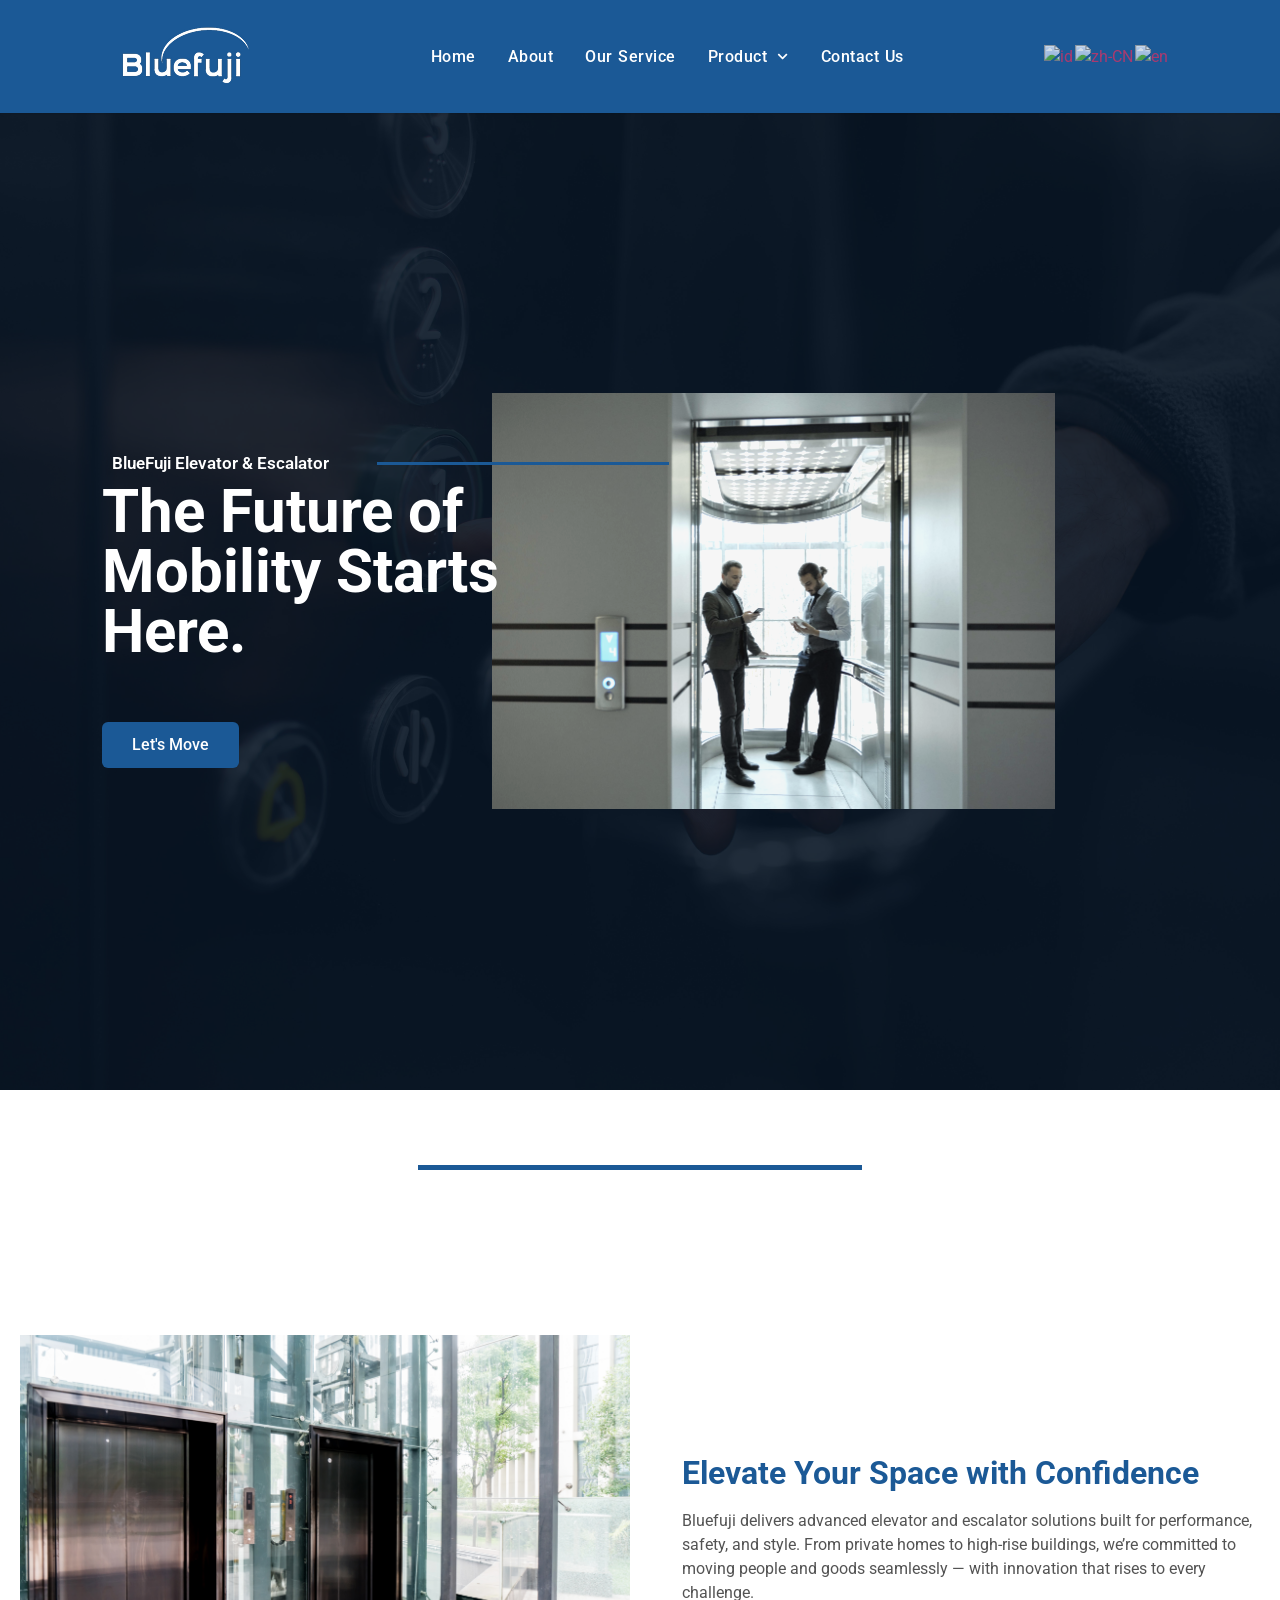
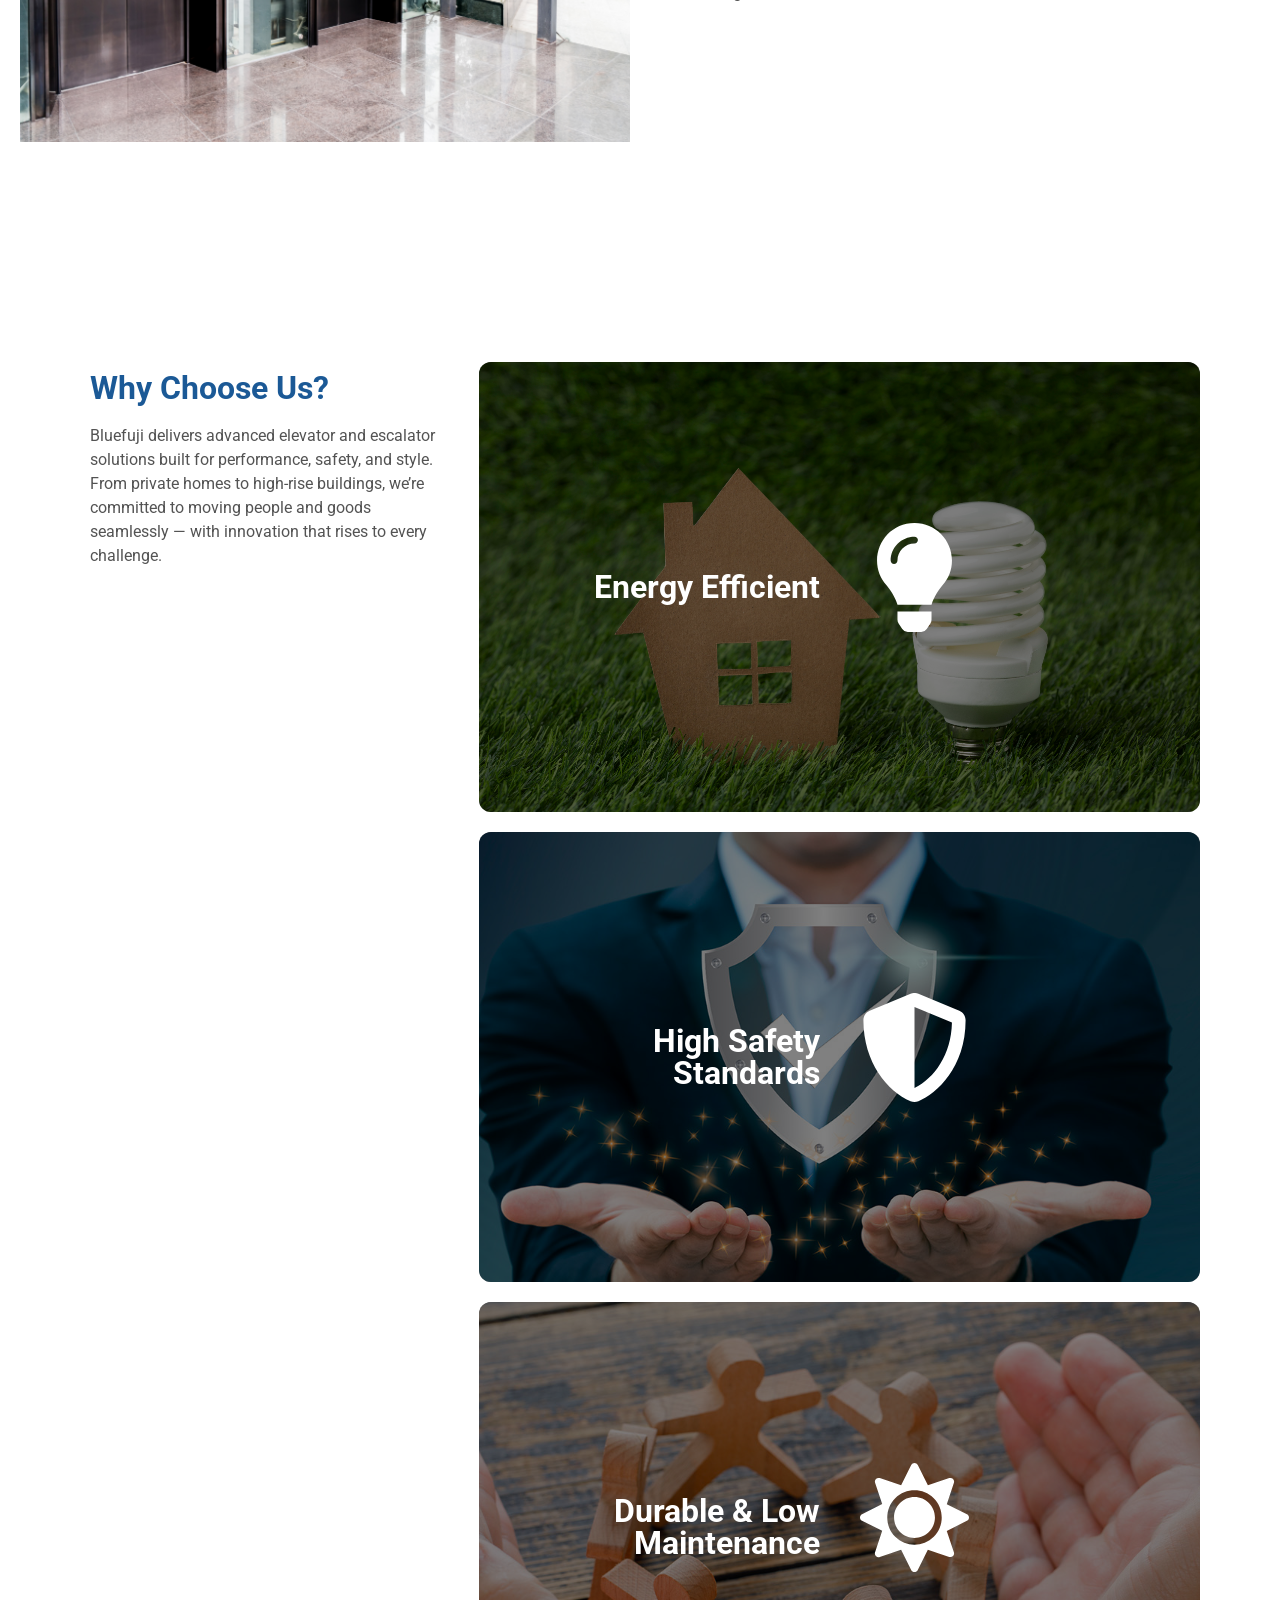
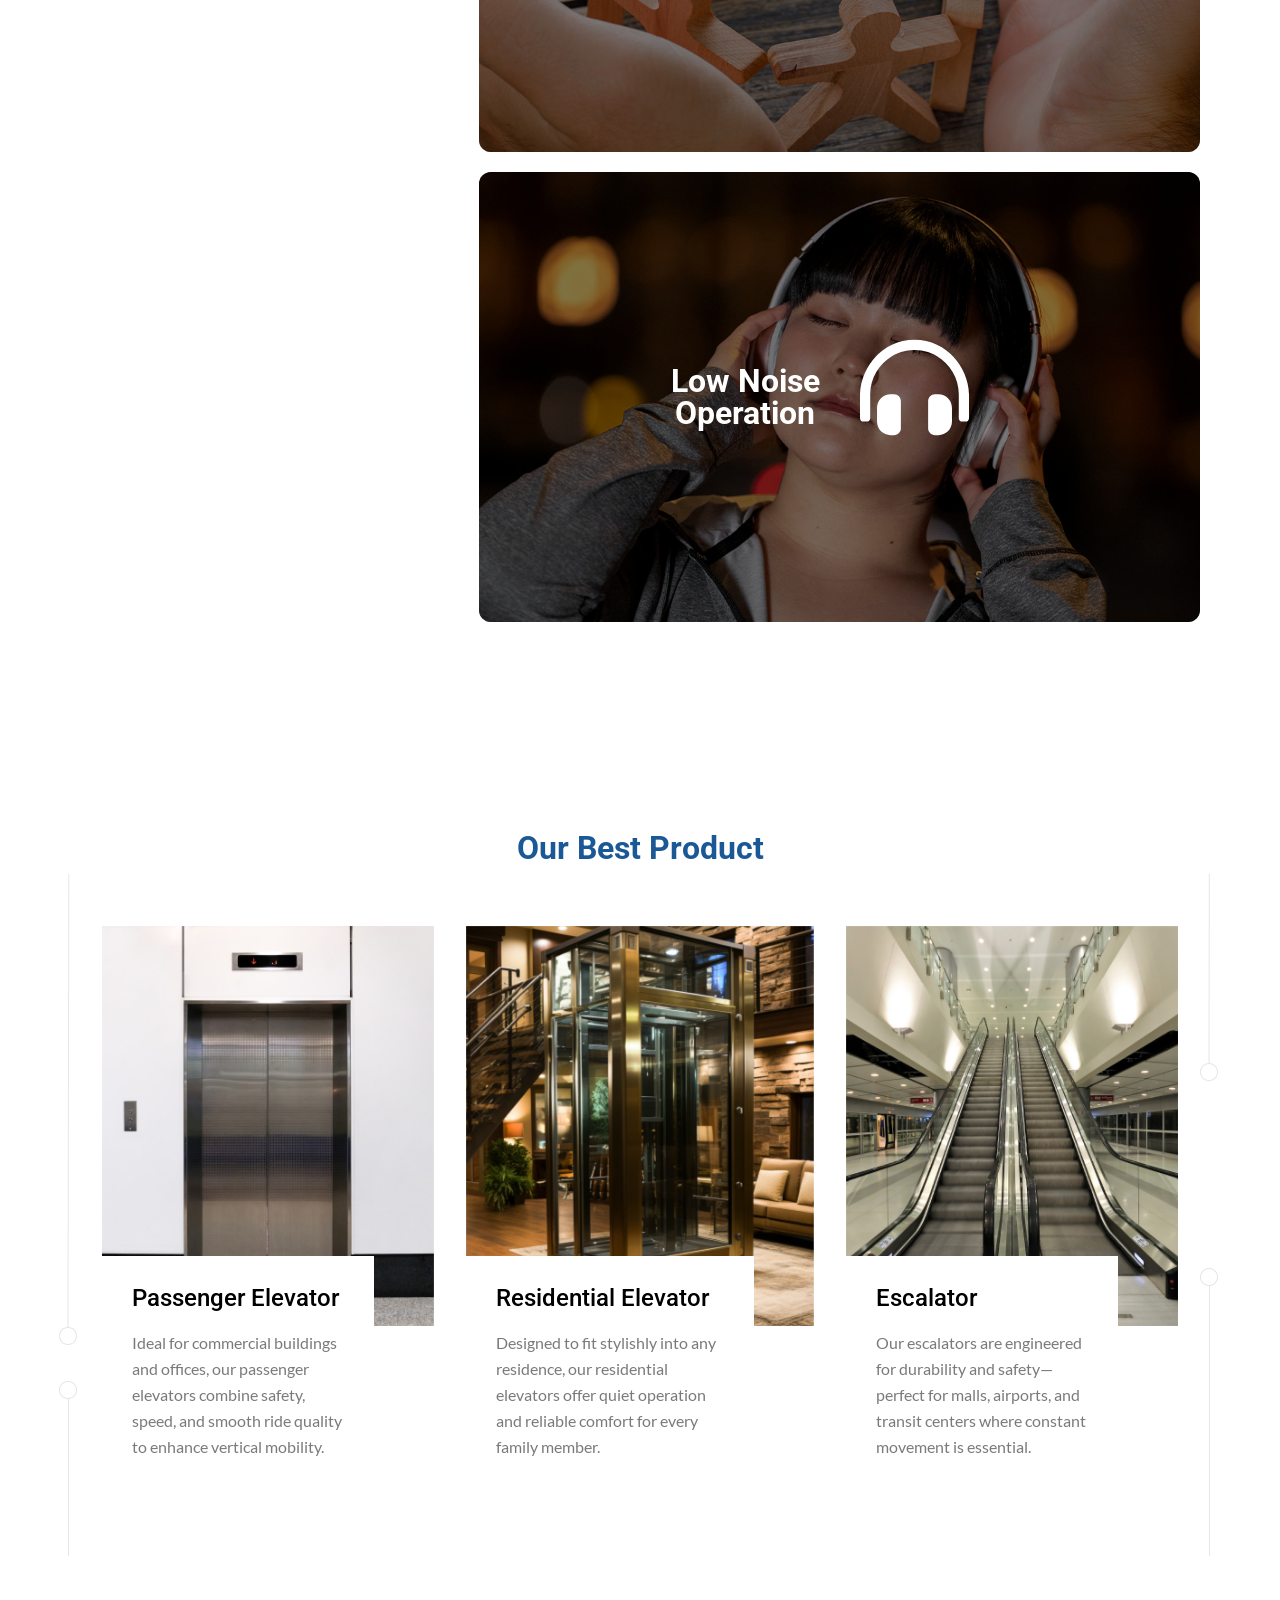
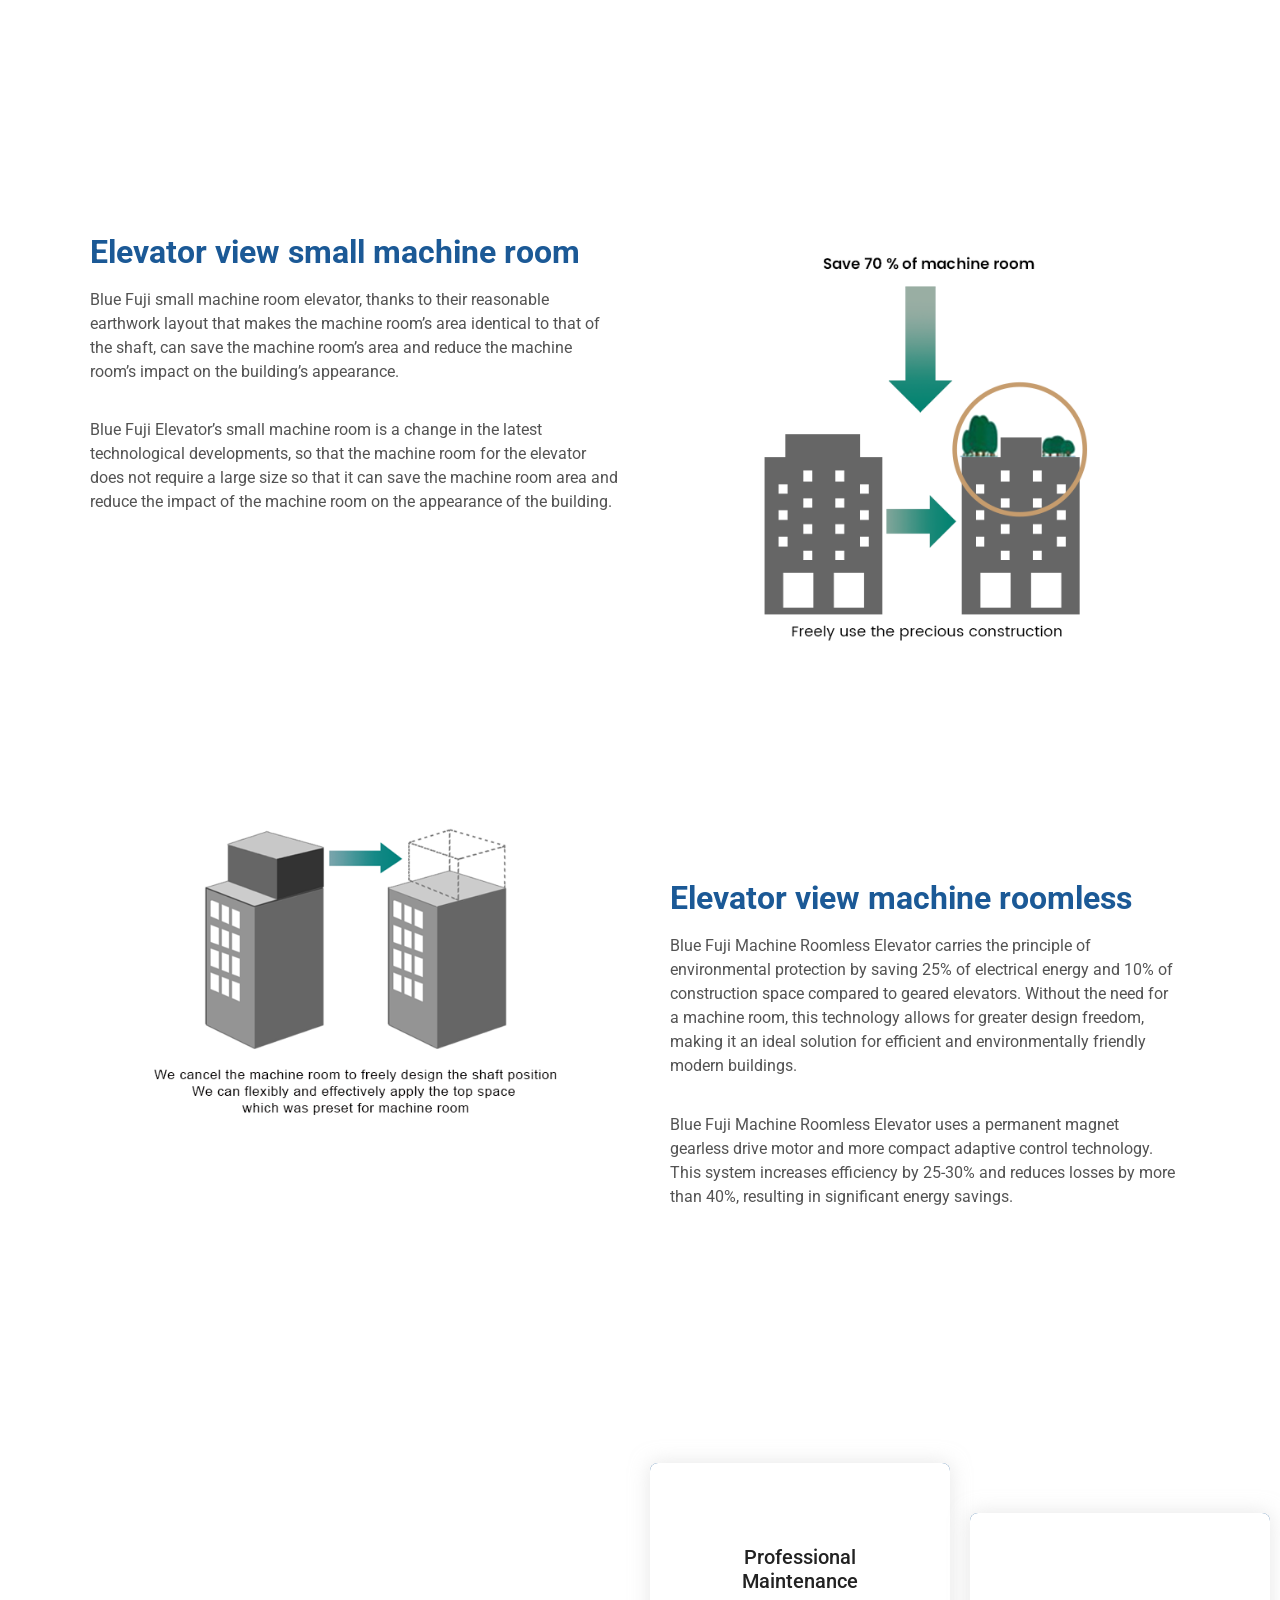
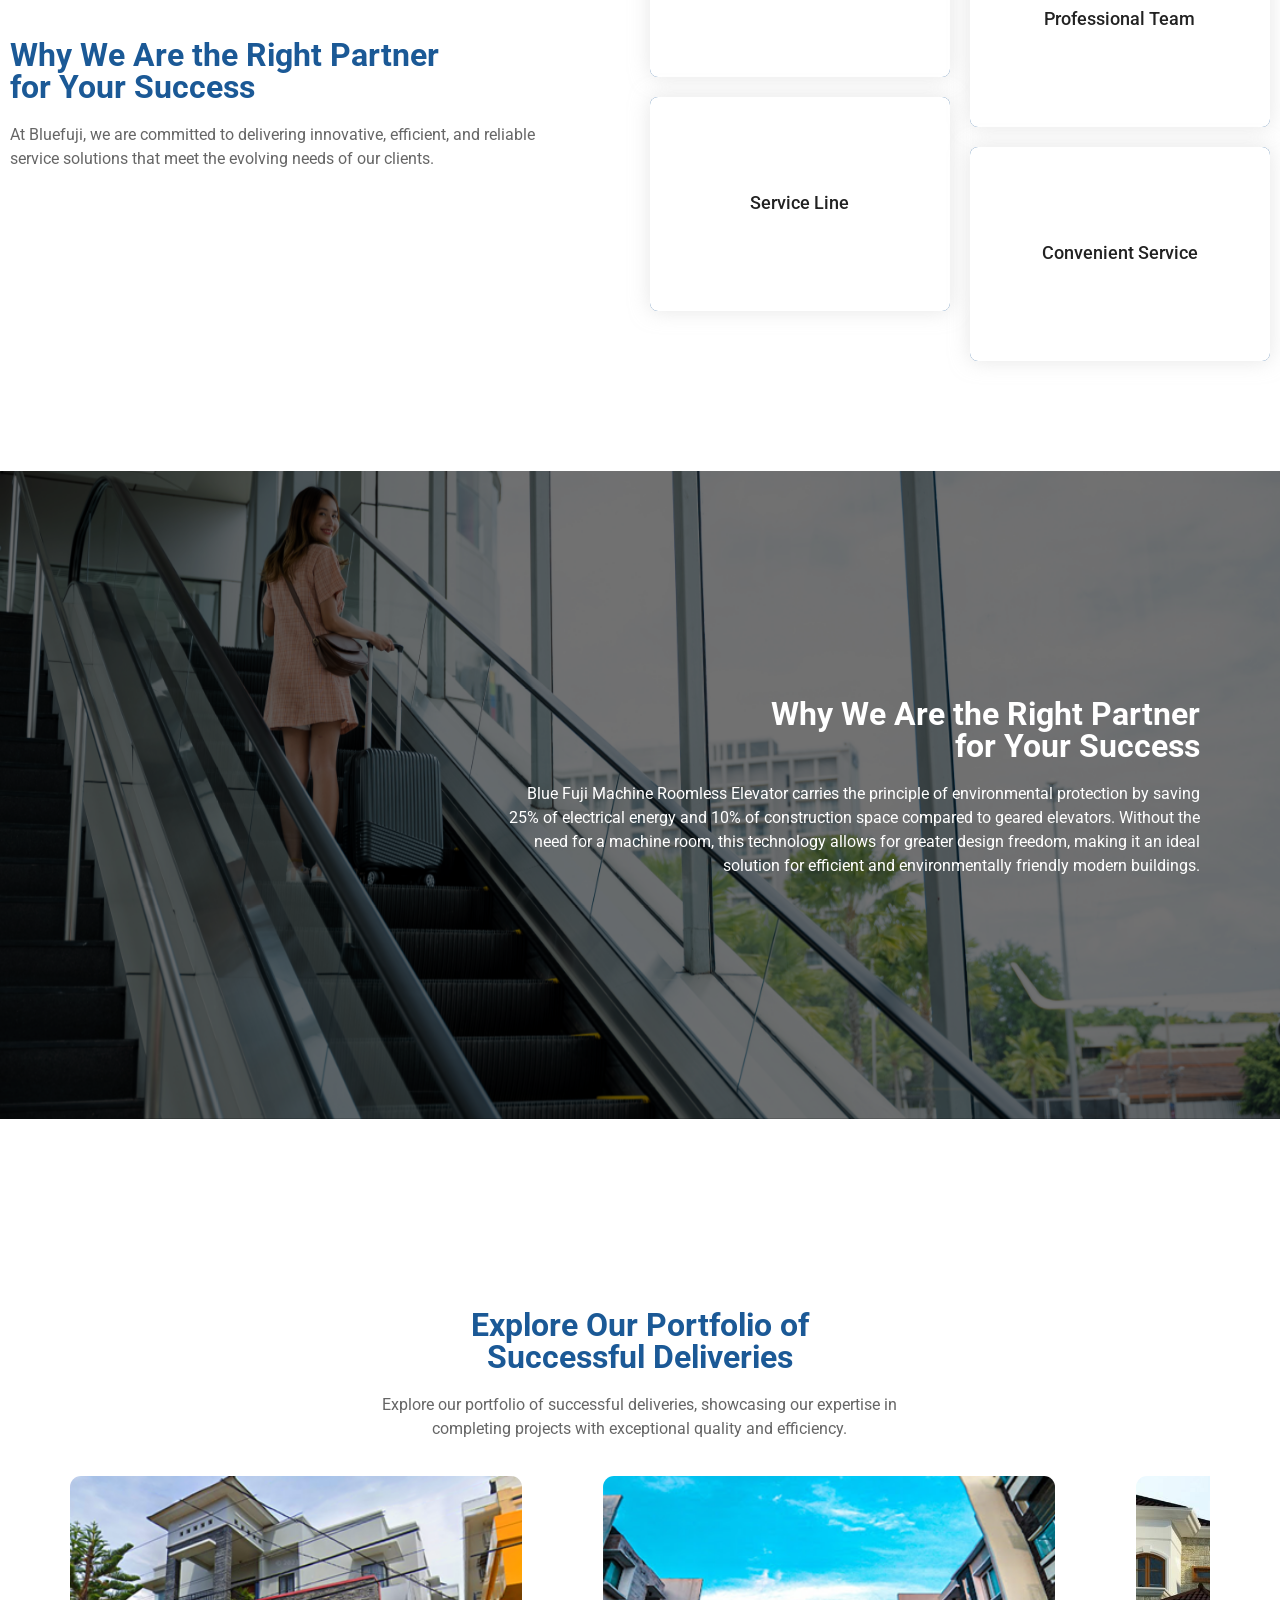
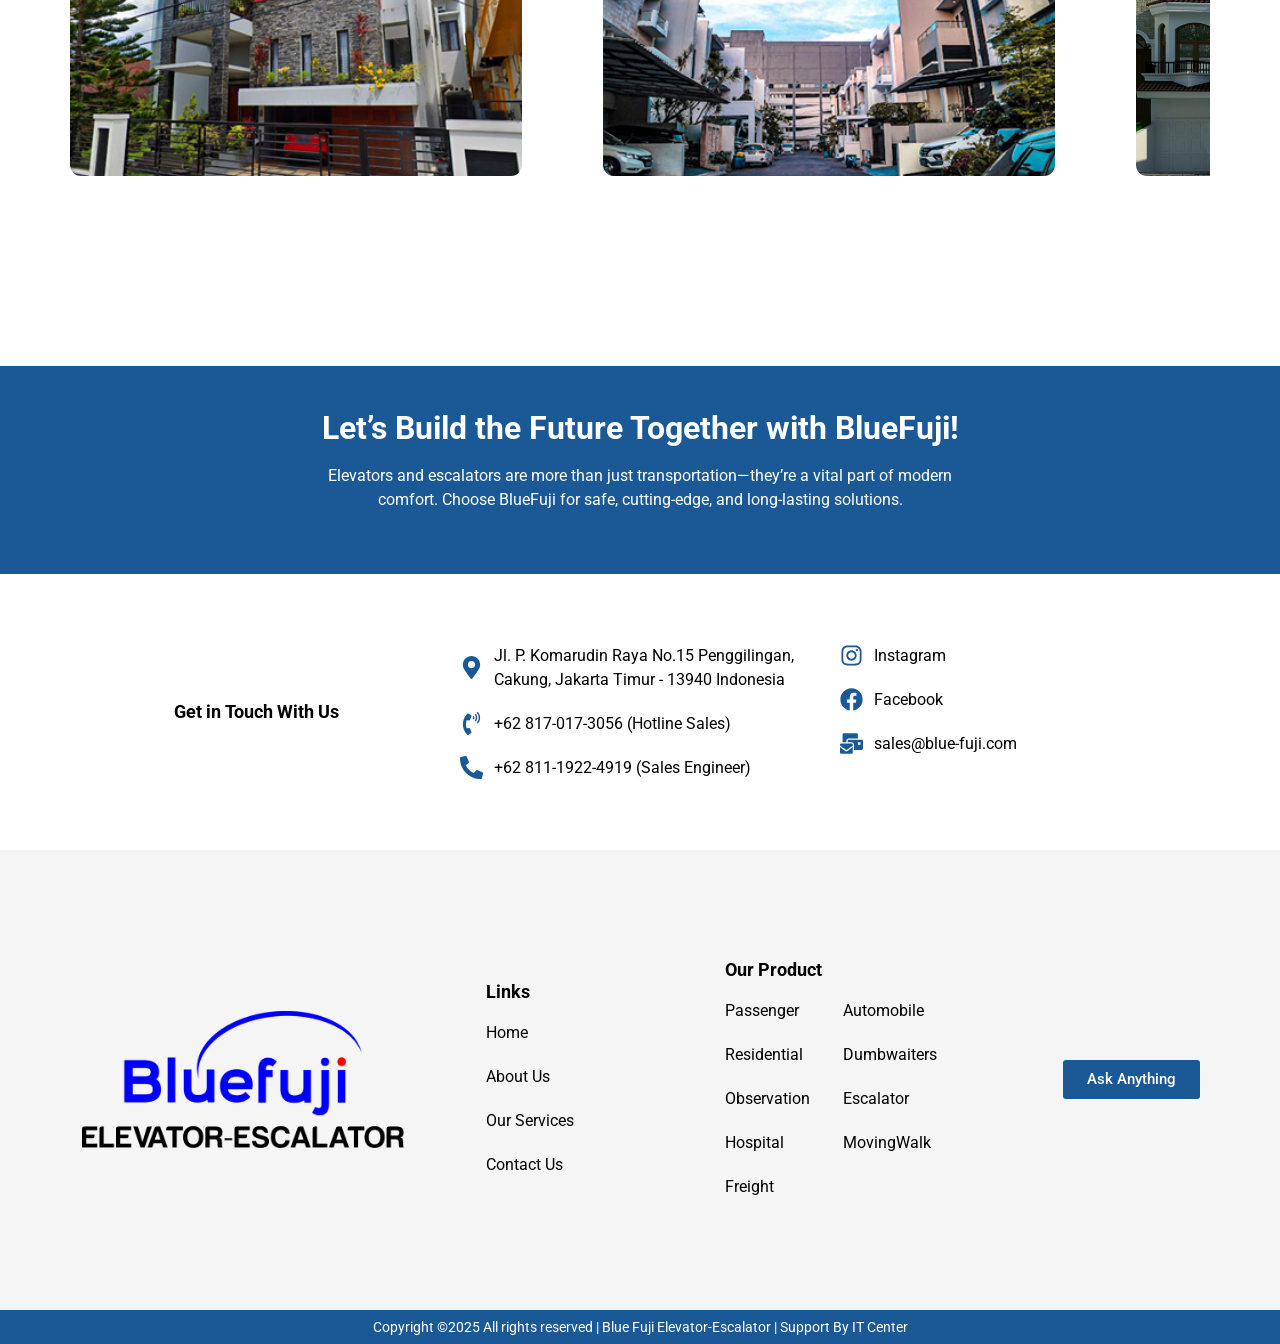
==== commit cbf36538: "rev 100" ====
--- a/index.html
+++ b/index.html
@@ -50,7 +50,7 @@
 <link rel="stylesheet" id="pa-prettyphoto-css" href="https://rararap22.github.io/bluefujinew/wp-content/plugins/premium-addons-for-elementor/assets/frontend/min-css/prettyphoto.min.css?ver=4.11.22" media="all">
 <link rel="stylesheet" id="pa-image-effects-css" href="https://rararap22.github.io/bluefujinew/wp-content/plugins/premium-addons-for-elementor/assets/frontend/min-css/image-effects.min.css?ver=4.11.22" media="all">
 <link rel="stylesheet" id="pa-flipster-css" href="https://rararap22.github.io/bluefujinew/wp-content/plugins/premium-addons-for-elementor/assets/frontend/min-css/flipster.min.css?ver=4.11.22" media="all">
-<link rel="stylesheet" id="elementor-post-10-css" href="https://rararap22.github.io/bluefujinew/wp-content/uploads/elementor/css/post-10.css?ver=1754636382" media="all">
+<link rel="stylesheet" id="elementor-post-10-css" href="https://rararap22.github.io/bluefujinew/wp-content/uploads/elementor/css/post-10.css?ver=1754902062" media="all">
 <link rel="stylesheet" id="elementor-post-13-css" href="https://rararap22.github.io/bluefujinew/wp-content/uploads/elementor/css/post-13.css?ver=1754882741" media="all">
 <link rel="stylesheet" id="elementor-post-57-css" href="https://rararap22.github.io/bluefujinew/wp-content/uploads/elementor/css/post-57.css?ver=1754621875" media="all">
 <link rel="stylesheet" id="hello-elementor-css" href="https://rararap22.github.io/bluefujinew/wp-content/themes/hello-elementor/assets/css/reset.css?ver=3.4.4" media="all">
@@ -410,7 +410,7 @@
 				<div class="elementor-column elementor-col-33 elementor-top-column elementor-element elementor-element-1e9b6980" data-id="1e9b6980" data-element_type="column">
 			<div class="elementor-widget-wrap elementor-element-populated">
 						<div class="elementor-element elementor-element-b8029c6 elementor-widget__width-initial elementor-widget elementor-widget-html" data-id="b8029c6" data-element_type="widget" data-widget_type="html.default">
-					<div class="gtranslate_wrapper" id="gt-wrapper-53608585"></div>				</div>
+					<div class="gtranslate_wrapper" id="gt-wrapper-49963531"></div>				</div>
 					</div>
 		</div>
 					</div>
@@ -1247,9 +1247,9 @@
 </script>
 <script src="https://rararap22.github.io/bluefujinew/wp-content/plugins/essential-addons-for-elementor-lite/assets/front-end/js/view/general.min.js?ver=6.2.1" id="eael-general-js"></script>
 <script src="https://rararap22.github.io/bluefujinew/wp-content/plugins/pro-elements/assets/lib/smartmenus/jquery.smartmenus.min.js?ver=1.2.1" id="smartmenus-js"></script>
-<script id="gt_widget_script_53608585-js-before">
-window.gtranslateSettings = /* document.write */ window.gtranslateSettings || {};window.gtranslateSettings['53608585'] = {"default_language":"en","languages":["id","zh-CN","en"],"url_structure":"none","flag_style":"2d","flag_size":32,"wrapper_selector":"#gt-wrapper-53608585","alt_flags":[],"horizontal_position":"inline","flags_location":"\/bluefujinew\/wp-content\/plugins\/gtranslate\/flags\/"};
-</script><script src="https://rararap22.github.io/bluefujinew/wp-content/plugins/gtranslate/js/flags.js?ver=6.8.2" data-no-optimize="1" data-no-minify="1" data-gt-orig-url="/bluefujinew/" data-gt-orig-domain="localhost" data-gt-widget-id="53608585" defer></script><script src="https://rararap22.github.io/bluefujinew/wp-content/plugins/pro-elements/assets/js/webpack-pro.runtime.min.js?ver=3.30.0" id="elementor-pro-webpack-runtime-js"></script>
+<script id="gt_widget_script_49963531-js-before">
+window.gtranslateSettings = /* document.write */ window.gtranslateSettings || {};window.gtranslateSettings['49963531'] = {"default_language":"en","languages":["id","zh-CN","en"],"url_structure":"none","flag_style":"2d","flag_size":32,"wrapper_selector":"#gt-wrapper-49963531","alt_flags":[],"horizontal_position":"inline","flags_location":"\/bluefujinew\/wp-content\/plugins\/gtranslate\/flags\/"};
+</script><script src="https://rararap22.github.io/bluefujinew/wp-content/plugins/gtranslate/js/flags.js?ver=6.8.2" data-no-optimize="1" data-no-minify="1" data-gt-orig-url="/bluefujinew/" data-gt-orig-domain="localhost" data-gt-widget-id="49963531" defer></script><script src="https://rararap22.github.io/bluefujinew/wp-content/plugins/pro-elements/assets/js/webpack-pro.runtime.min.js?ver=3.30.0" id="elementor-pro-webpack-runtime-js"></script>
 <script src="https://rararap22.github.io/bluefujinew/wp-includes/js/dist/hooks.min.js?ver=4d63a3d491d11ffd8ac6" id="wp-hooks-js"></script>
 <script src="https://rararap22.github.io/bluefujinew/wp-includes/js/dist/i18n.min.js?ver=5e580eb46a90c2b997e6" id="wp-i18n-js"></script>
 <script id="wp-i18n-js-after">
